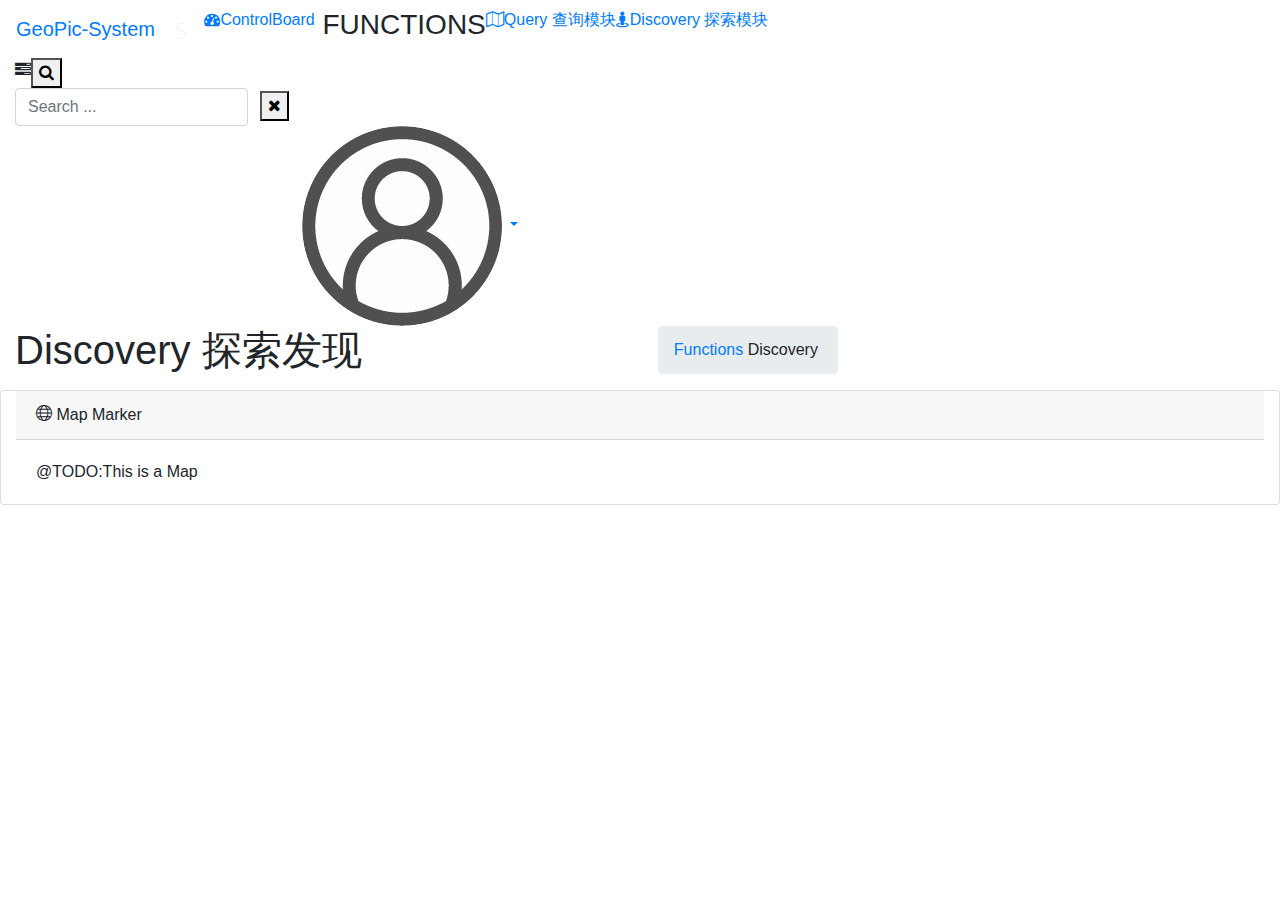
==== SpatialDB-GeoPic-System/web/static/html/discovery.html @ 4743b23c "Merge branch 'master' of github.com:Miodeat/GeopicSystem get missing files of UI" ====
<!doctype html>
<!--[if lt IE 7]>      <html class="no-js lt-ie9 lt-ie8 lt-ie7" lang=""> <![endif]-->
<!--[if IE 7]>         <html class="no-js lt-ie9 lt-ie8" lang=""> <![endif]-->
<!--[if IE 8]>         <html class="no-js lt-ie9" lang=""> <![endif]-->
<!--[if gt IE 8]><!-->
<html class="no-js" lang="en">
<!--<![endif]-->

<head>
<meta charset="utf-8">
<meta http-equiv="X-UA-Compatible" content="IE=edge">
<title>GeoPic-System</title>
<meta name="description" content="GeoPic-System">
<meta name="viewport" content="width=device-width, initial-scale=1">
<link rel="shortcut icon" href="../images/favicon.ico">
<link rel="stylesheet" href="../vendors/bootstrap/dist/css/bootstrap.min.css">
<link rel="stylesheet" href="../vendors/font-awesome/css/font-awesome.min.css">
<link rel="stylesheet" href="../vendors/themify-icons/css/themify-icons.css">
<link rel="stylesheet" href="../vendors/flag-icon-css/css/flag-icon.min.css">
<link rel="stylesheet" href="../vendors/selectFX/css/cs-skin-elastic.css">
<link rel="stylesheet" href="../assets/css/style.css">
</head>

<body>
<!-- Left Panel -->

<aside id="left-panel" class="left-panel">
  <nav class="navbar navbar-expand-sm navbar-default">
    <div class="navbar-header">
      <button class="navbar-toggler" type="button" data-toggle="collapse" data-target="#main-menu" aria-controls="main-menu" aria-expanded="false" aria-label="Toggle navigation"> <i class="fa fa-bars"></i> </button>
      <a class="navbar-brand" href="./">GeoPic-System</a> <a class="navbar-brand hidden" href="./"><img src="../images/logo2.png" alt="Logo"></a> </div>
    <div id="main-menu" class="main-menu collapse navbar-collapse">
      <ul class="nav navbar-nav">
        <li class="active"> <a href="index.html"> <i class="menu-icon fa fa-dashboard"></i>ControlBoard </a> </li>

        <h3 class="menu-title">&nbsp;FUNCTIONS</h3>
        <!-- /.menu-title -->
        <li class="active"><a href="query.html"> <i class="menu-icon fa fa-map-o"></i>Query 查询模块</a> </li>
        <li class="active"> <a href="discovery.html"> <i class="menu-icon fa fa-street-view"></i>Discovery 探索模块</a> </li>
        <!-- /.menu-title --> 
        
        <!-- /.menu-title -->
      </ul>
    </div>
    <!-- /.navbar-collapse --> 
  </nav>
</aside>

<!-- Left Panel --> 

<!-- Right Panel -->

<div id="right-panel" class="right-panel"> 
  <!-- Header-->
  <header id="header" class="header">
    <div class="header-menu">
      <div class="col-sm-7"> <a id="menuToggle" class="menutoggle pull-left"><i class="fa fa fa-tasks"></i></a>
        <div class="header-left">
          <button class="search-trigger"><i class="fa fa-search"></i></button>
          <div class="form-inline">
            <form class="search-form">
              <input class="form-control mr-sm-2" type="text" placeholder="Search ..." aria-label="Search">
              <button class="search-close" type="submit"><i class="fa fa-close"></i></button>
            </form>
          </div>
          <div class="dropdown for-message"> </div>
        </div>
      </div>
      <div class="col-sm-5">
        <div class="user-area dropdown float-right"> <a href="#" class="dropdown-toggle" data-toggle="dropdown" aria-haspopup="true" aria-expanded="false"> <img class="user-avatar rounded-circle" src="../images/admin.jpg" alt="User Avatar"> </a>
          <div class="user-menu dropdown-menu"> <a class="nav-link" href="index.html"><i class="fa fa-user"></i> 我的照片 </a> <a class="nav-link" href="login.html"><i class="fa fa-power-off"></i> 登出</a> </div>
        </div>
        <div class="language-select dropdown" id="language-select">
          <div class="dropdown-menu" aria-labelledby="language">
            <div class="dropdown-item"> <span class="flag-icon flag-icon-fr"></span> </div>
            <div class="dropdown-item"> <i class="flag-icon flag-icon-es"></i> </div>
            <div class="dropdown-item"> <i class="flag-icon flag-icon-us"></i> </div>
            <div class="dropdown-item"> <i class="flag-icon flag-icon-it"></i> </div>
          </div>
        </div>
      </div>
    </div>
  </header>
  <!-- /header --> 
  <!-- Header-->
  
  <div class="breadcrumbs">
    <div class="col-sm-4">
      <div class="page-header float-left">
        <div class="page-title">
          <h1>Discovery 探索发现</h1>
        </div>
      </div>
    </div>
    <div class="col-sm-8">
      <div class="page-header float-right">
        <div class="page-title">
          <ol class="breadcrumb text-right">
            <li><a href="index.html">Functions&nbsp;</a></li>
            <li class="active">Discovery&nbsp;</li>
          </ol>
        </div>
      </div>
    </div>
  </div>
  <div class="content mt-3">
    <div class="animated">
      <div class="card col-xl-12">
        <div class="card-header"> <i class="ti-world"></i>&nbsp;Map Marker <strong class="card-title" v-if="headerText">&nbsp;</strong> </div>
        <div class="card-body">
          <div id="map">@TODO:This is a Map</div>
        </div>
      </div>
      
      <!--照片详细显示模态框-->
      <div class="modal fade" id="mediumModal" tabindex="-1" role="dialog" aria-labelledby="mediumModalLabel" aria-hidden="true">
        <div class="modal-dialog modal-lg" role="document">
          <div class="modal-content">
            <div class="modal-header">
              <h5 class="modal-title" id="mediumModalLabel">照片详情</h5>
              <button type="button" class="close" data-dismiss="modal" aria-label="Close"> <span aria-hidden="true">&times;</span> </button>
            </div>
            
            <!--模态框主体部分-->
            <div class="modal-body">
              <div class="photoDetailModal-content-left"> 
                <!--@TODO：显示照片略缩图-->
                <div class="photoDetailModal-content-originPhoto-box"> <img class="photoDetailModal-content-originPhoto" src="../images/admin.jpg"> </div>
                <div class="photoDetailModal-content-left-photoInfo-box"> <span class="photoInfo-takenTime">拍摄时间：</span> <span class="photoInfo-takenPlace">拍摄地点：</span> </div>
              </div>
              <div class="photoDetailModal-content-right">
                <div class="photoDetailModal-content-right-personIncluded-title">&nbsp;&nbsp;包含的人物(最多显示9张）</div>
                <!--@TODO：显示人脸-->
                <div class="faces">
                  <ul class="faces-list">
                  </ul>
                </div>
                <!--@TODO:修改照片标签-->
                <div class="photoLabel-box"> <span>&nbsp;照片标签：</span>
                  <input type="text" class="inputPhotoLabel" readonly="readonly" value="">
                </div>
              </div>
            </div>
            <div class="modal-footer">
              <button type="button" class="btn btn-secondary" data-dismiss="modal">取消</button>
              <button type="button" class="btn btn-primary">确认</button>
            </div>
          </div>
        </div>
        
        <!-- .animated --> 
      </div>
      <!-- .content --> 
      
    </div>
  </div>
</div>

<!-- /#right-panel --> 

<!-- Right Panel --> 

<script src="../vendors/jquery/dist/jquery.min.js"></script>
<script src="../vendors/popper.js/dist/umd/popper.min.js"></script>
<script src="../vendors/bootstrap/dist/js/bootstrap.min.js"></script>
<script src="../assets/js/main.js"></script>
</body>
</html>
---- SpatialDB-GeoPic-System/web/static/vendors/themify-icons/css/themify-icons.css ----
@font-face {
	font-family: 'themify';
	src:url('../fonts/themify.eot');
	src:url('../fonts/themify.eot?#iefix') format('embedded-opentype'),
		url('../fonts/themify.woff') format('woff'),
		url('../fonts/themify.ttf') format('truetype'),
		url('../fonts/themify.svg') format('svg');
	font-weight: normal;
	font-style: normal;
}

[class^="ti-"], [class*=" ti-"] {
	font-family: 'themify';
	speak: none;
	font-style: normal;
	font-weight: normal;
	font-variant: normal;
	text-transform: none;
	line-height: 1;

	/* Better Font Rendering =========== */
	-webkit-font-smoothing: antialiased;
	-moz-osx-font-smoothing: grayscale;
}

.ti-wand:before {
	content: "\e600";
}
.ti-volume:before {
	content: "\e601";
}
.ti-user:before {
	content: "\e602";
}
.ti-unlock:before {
	content: "\e603";
}
.ti-unlink:before {
	content: "\e604";
}
.ti-trash:before {
	content: "\e605";
}
.ti-thought:before {
	content: "\e606";
}
.ti-target:before {
	content: "\e607";
}
.ti-tag:before {
	content: "\e608";
}
.ti-tablet:before {
	content: "\e609";
}
.ti-star:before {
	content: "\e60a";
}
.ti-spray:before {
	content: "\e60b";
}
.ti-signal:before {
	content: "\e60c";
}
.ti-shopping-cart:before {
	content: "\e60d";
}
.ti-shopping-cart-full:before {
	content: "\e60e";
}
.ti-settings:before {
	content: "\e60f";
}
.ti-search:before {
	content: "\e610";
}
.ti-zoom-in:before {
	content: "\e611";
}
.ti-zoom-out:before {
	content: "\e612";
}
.ti-cut:before {
	content: "\e613";
}
.ti-ruler:before {
	content: "\e614";
}
.ti-ruler-pencil:before {
	content: "\e615";
}
.ti-ruler-alt:before {
	content: "\e616";
}
.ti-bookmark:before {
	content: "\e617";
}
.ti-bookmark-alt:before {
	content: "\e618";
}
.ti-reload:before {
	content: "\e619";
}
.ti-plus:before {
	content: "\e61a";
}
.ti-pin:before {
	content: "\e61b";
}
.ti-pencil:before {
	content: "\e61c";
}
.ti-pencil-alt:before {
	content: "\e61d";
}
.ti-paint-roller:before {
	content: "\e61e";
}
.ti-paint-bucket:before {
	content: "\e61f";
}
.ti-na:before {
	content: "\e620";
}
.ti-mobile:before {
	content: "\e621";
}
.ti-minus:before {
	content: "\e622";
}
.ti-medall:before {
	content: "\e623";
}
.ti-medall-alt:before {
	content: "\e624";
}
.ti-marker:before {
	content: "\e625";
}
.ti-marker-alt:before {
	content: "\e626";
}
.ti-arrow-up:before {
	content: "\e627";
}
.ti-arrow-right:before {
	content: "\e628";
}
.ti-arrow-left:before {
	content: "\e629";
}
.ti-arrow-down:before {
	content: "\e62a";
}
.ti-lock:before {
	content: "\e62b";
}
.ti-location-arrow:before {
	content: "\e62c";
}
.ti-link:before {
	content: "\e62d";
}
.ti-layout:before {
	content: "\e62e";
}
.ti-layers:before {
	content: "\e62f";
}
.ti-layers-alt:before {
	content: "\e630";
}
.ti-key:before {
	content: "\e631";
}
.ti-import:before {
	content: "\e632";
}
.ti-image:before {
	content: "\e633";
}
.ti-heart:before {
	content: "\e634";
}
.ti-heart-broken:before {
	content: "\e635";
}
.ti-hand-stop:before {
	content: "\e636";
}
.ti-hand-open:before {
	content: "\e637";
}
.ti-hand-drag:before {
	content: "\e638";
}
.ti-folder:before {
	content: "\e639";
}
.ti-flag:before {
	content: "\e63a";
}
.ti-flag-alt:before {
	content: "\e63b";
}
.ti-flag-alt-2:before {
	content: "\e63c";
}
.ti-eye:before {
	content: "\e63d";
}
.ti-export:before {
	content: "\e63e";
}
.ti-exchange-vertical:before {
	content: "\e63f";
}
.ti-desktop:before {
	content: "\e640";
}
.ti-cup:before {
	content: "\e641";
}
.ti-crown:before {
	content: "\e642";
}
.ti-comments:before {
	content: "\e643";
}
.ti-comment:before {
	content: "\e644";
}
.ti-comment-alt:before {
	content: "\e645";
}
.ti-close:before {
	content: "\e646";
}
.ti-clip:before {
	content: "\e647";
}
.ti-angle-up:before {
	content: "\e648";
}
.ti-angle-right:before {
	content: "\e649";
}
.ti-angle-left:before {
	content: "\e64a";
}
.ti-angle-down:before {
	content: "\e64b";
}
.ti-check:before {
	content: "\e64c";
}
.ti-check-box:before {
	content: "\e64d";
}
.ti-camera:before {
	content: "\e64e";
}
.ti-announcement:before {
	content: "\e64f";
}
.ti-brush:before {
	content: "\e650";
}
.ti-briefcase:before {
	content: "\e651";
}
.ti-bolt:before {
	content: "\e652";
}
.ti-bolt-alt:before {
	content: "\e653";
}
.ti-blackboard:before {
	content: "\e654";
}
.ti-bag:before {
	content: "\e655";
}
.ti-move:before {
	content: "\e656";
}
.ti-arrows-vertical:before {
	content: "\e657";
}
.ti-arrows-horizontal:before {
	content: "\e658";
}
.ti-fullscreen:before {
	content: "\e659";
}
.ti-arrow-top-right:before {
	content: "\e65a";
}
.ti-arrow-top-left:before {
	content: "\e65b";
}
.ti-arrow-circle-up:before {
	content: "\e65c";
}
.ti-arrow-circle-right:before {
	content: "\e65d";
}
.ti-arrow-circle-left:before {
	content: "\e65e";
}
.ti-arrow-circle-down:before {
	content: "\e65f";
}
.ti-angle-double-up:before {
	content: "\e660";
}
.ti-angle-double-right:before {
	content: "\e661";
}
.ti-angle-double-left:before {
	content: "\e662";
}
.ti-angle-double-down:before {
	content: "\e663";
}
.ti-zip:before {
	content: "\e664";
}
.ti-world:before {
	content: "\e665";
}
.ti-wheelchair:before {
	content: "\e666";
}
.ti-view-list:before {
	content: "\e667";
}
.ti-view-list-alt:before {
	content: "\e668";
}
.ti-view-grid:before {
	content: "\e669";
}
.ti-uppercase:before {
	content: "\e66a";
}
.ti-upload:before {
	content: "\e66b";
}
.ti-underline:before {
	content: "\e66c";
}
.ti-truck:before {
	content: "\e66d";
}
.ti-timer:before {
	content: "\e66e";
}
.ti-ticket:before {
	content: "\e66f";
}
.ti-thumb-up:before {
	content: "\e670";
}
.ti-thumb-down:before {
	content: "\e671";
}
.ti-text:before {
	content: "\e672";
}
.ti-stats-up:before {
	content: "\e673";
}
.ti-stats-down:before {
	content: "\e674";
}
.ti-split-v:before {
	content: "\e675";
}
.ti-split-h:before {
	content: "\e676";
}
.ti-smallcap:before {
	content: "\e677";
}
.ti-shine:before {
	content: "\e678";
}
.ti-shift-right:before {
	content: "\e679";
}
.ti-shift-left:before {
	content: "\e67a";
}
.ti-shield:before {
	content: "\e67b";
}
.ti-notepad:before {
	content: "\e67c";
}
.ti-server:before {
	content: "\e67d";
}
.ti-quote-right:before {
	content: "\e67e";
}
.ti-quote-left:before {
	content: "\e67f";
}
.ti-pulse:before {
	content: "\e680";
}
.ti-printer:before {
	content: "\e681";
}
.ti-power-off:before {
	content: "\e682";
}
.ti-plug:before {
	content: "\e683";
}
.ti-pie-chart:before {
	content: "\e684";
}
.ti-paragraph:before {
	content: "\e685";
}
.ti-panel:before {
	content: "\e686";
}
.ti-package:before {
	content: "\e687";
}
.ti-music:before {
	content: "\e688";
}
.ti-music-alt:before {
	content: "\e689";
}
.ti-mouse:before {
	content: "\e68a";
}
.ti-mouse-alt:before {
	content: "\e68b";
}
.ti-money:before {
	content: "\e68c";
}
.ti-microphone:before {
	content: "\e68d";
}
.ti-menu:before {
	content: "\e68e";
}
.ti-menu-alt:before {
	content: "\e68f";
}
.ti-map:before {
	content: "\e690";
}
.ti-map-alt:before {
	content: "\e691";
}
.ti-loop:before {
	content: "\e692";
}
.ti-location-pin:before {
	content: "\e693";
}
.ti-list:before {
	content: "\e694";
}
.ti-light-bulb:before {
	content: "\e695";
}
.ti-Italic:before {
	content: "\e696";
}
.ti-info:before {
	content: "\e697";
}
.ti-infinite:before {
	content: "\e698";
}
.ti-id-badge:before {
	content: "\e699";
}
.ti-hummer:before {
	content: "\e69a";
}
.ti-home:before {
	content: "\e69b";
}
.ti-help:before {
	content: "\e69c";
}
.ti-headphone:before {
	content: "\e69d";
}
.ti-harddrives:before {
	content: "\e69e";
}
.ti-harddrive:before {
	content: "\e69f";
}
.ti-gift:before {
	content: "\e6a0";
}
.ti-game:before {
	content: "\e6a1";
}
.ti-filter:before {
	content: "\e6a2";
}
.ti-files:before {
	content: "\e6a3";
}
.ti-file:before {
	content: "\e6a4";
}
.ti-eraser:before {
	content: "\e6a5";
}
.ti-envelope:before {
	content: "\e6a6";
}
.ti-download:before {
	content: "\e6a7";
}
.ti-direction:before {
	content: "\e6a8";
}
.ti-direction-alt:before {
	content: "\e6a9";
}
.ti-dashboard:before {
	content: "\e6aa";
}
.ti-control-stop:before {
	content: "\e6ab";
}
.ti-control-shuffle:before {
	content: "\e6ac";
}
.ti-control-play:before {
	content: "\e6ad";
}
.ti-control-pause:before {
	content: "\e6ae";
}
.ti-control-forward:before {
	content: "\e6af";
}
.ti-control-backward:before {
	content: "\e6b0";
}
.ti-cloud:before {
	content: "\e6b1";
}
.ti-cloud-up:before {
	content: "\e6b2";
}
.ti-cloud-down:before {
	content: "\e6b3";
}
.ti-clipboard:before {
	content: "\e6b4";
}
.ti-car:before {
	content: "\e6b5";
}
.ti-calendar:before {
	content: "\e6b6";
}
.ti-book:before {
	content: "\e6b7";
}
.ti-bell:before {
	content: "\e6b8";
}
.ti-basketball:before {
	content: "\e6b9";
}
.ti-bar-chart:before {
	content: "\e6ba";
}
.ti-bar-chart-alt:before {
	content: "\e6bb";
}
.ti-back-right:before {
	content: "\e6bc";
}
.ti-back-left:before {
	content: "\e6bd";
}
.ti-arrows-corner:before {
	content: "\e6be";
}
.ti-archive:before {
	content: "\e6bf";
}
.ti-anchor:before {
	content: "\e6c0";
}
.ti-align-right:before {
	content: "\e6c1";
}
.ti-align-left:before {
	content: "\e6c2";
}
.ti-align-justify:before {
	content: "\e6c3";
}
.ti-align-center:before {
	content: "\e6c4";
}
.ti-alert:before {
	content: "\e6c5";
}
.ti-alarm-clock:before {
	content: "\e6c6";
}
.ti-agenda:before {
	content: "\e6c7";
}
.ti-write:before {
	content: "\e6c8";
}
.ti-window:before {
	content: "\e6c9";
}
.ti-widgetized:before {
	content: "\e6ca";
}
.ti-widget:before {
	content: "\e6cb";
}
.ti-widget-alt:before {
	content: "\e6cc";
}
.ti-wallet:before {
	content: "\e6cd";
}
.ti-video-clapper:before {
	content: "\e6ce";
}
.ti-video-camera:before {
	content: "\e6cf";
}
.ti-vector:before {
	content: "\e6d0";
}
.ti-themify-logo:before {
	content: "\e6d1";
}
.ti-themify-favicon:before {
	content: "\e6d2";
}
.ti-themify-favicon-alt:before {
	content: "\e6d3";
}
.ti-support:before {
	content: "\e6d4";
}
.ti-stamp:before {
	content: "\e6d5";
}
.ti-split-v-alt:before {
	content: "\e6d6";
}
.ti-slice:before {
	content: "\e6d7";
}
.ti-shortcode:before {
	content: "\e6d8";
}
.ti-shift-right-alt:before {
	content: "\e6d9";
}
.ti-shift-left-alt:before {
	content: "\e6da";
}
.ti-ruler-alt-2:before {
	content: "\e6db";
}
.ti-receipt:before {
	content: "\e6dc";
}
.ti-pin2:before {
	content: "\e6dd";
}
.ti-pin-alt:before {
	content: "\e6de";
}
.ti-pencil-alt2:before {
	content: "\e6df";
}
.ti-palette:before {
	content: "\e6e0";
}
.ti-more:before {
	content: "\e6e1";
}
.ti-more-alt:before {
	content: "\e6e2";
}
.ti-microphone-alt:before {
	content: "\e6e3";
}
.ti-magnet:before {
	content: "\e6e4";
}
.ti-line-double:before {
	content: "\e6e5";
}
.ti-line-dotted:before {
	content: "\e6e6";
}
.ti-line-dashed:before {
	content: "\e6e7";
}
.ti-layout-width-full:before {
	content: "\e6e8";
}
.ti-layout-width-default:before {
	content: "\e6e9";
}
.ti-layout-width-default-alt:before {
	content: "\e6ea";
}
.ti-layout-tab:before {
	content: "\e6eb";
}
.ti-layout-tab-window:before {
	content: "\e6ec";
}
.ti-layout-tab-v:before {
	content: "\e6ed";
}
.ti-layout-tab-min:before {
	content: "\e6ee";
}
.ti-layout-slider:before {
	content: "\e6ef";
}
.ti-layout-slider-alt:before {
	content: "\e6f0";
}
.ti-layout-sidebar-right:before {
	content: "\e6f1";
}
.ti-layout-sidebar-none:before {
	content: "\e6f2";
}
.ti-layout-sidebar-left:before {
	content: "\e6f3";
}
.ti-layout-placeholder:before {
	content: "\e6f4";
}
.ti-layout-menu:before {
	content: "\e6f5";
}
.ti-layout-menu-v:before {
	content: "\e6f6";
}
.ti-layout-menu-separated:before {
	content: "\e6f7";
}
.ti-layout-menu-full:before {
	content: "\e6f8";
}
.ti-layout-media-right-alt:before {
	content: "\e6f9";
}
.ti-layout-media-right:before {
	content: "\e6fa";
}
.ti-layout-media-overlay:before {
	content: "\e6fb";
}
.ti-layout-media-overlay-alt:before {
	content: "\e6fc";
}
.ti-layout-media-overlay-alt-2:before {
	content: "\e6fd";
}
.ti-layout-media-left-alt:before {
	content: "\e6fe";
}
.ti-layout-media-left:before {
	content: "\e6ff";
}
.ti-layout-media-center-alt:before {
	content: "\e700";
}
.ti-layout-media-center:before {
	content: "\e701";
}
.ti-layout-list-thumb:before {
	content: "\e702";
}
.ti-layout-list-thumb-alt:before {
	content: "\e703";
}
.ti-layout-list-post:before {
	content: "\e704";
}
.ti-layout-list-large-image:before {
	content: "\e705";
}
.ti-layout-line-solid:before {
	content: "\e706";
}
.ti-layout-grid4:before {
	content: "\e707";
}
.ti-layout-grid3:before {
	content: "\e708";
}
.ti-layout-grid2:before {
	content: "\e709";
}
.ti-layout-grid2-thumb:before {
	content: "\e70a";
}
.ti-layout-cta-right:before {
	content: "\e70b";
}
.ti-layout-cta-left:before {
	content: "\e70c";
}
.ti-layout-cta-center:before {
	content: "\e70d";
}
.ti-layout-cta-btn-right:before {
	content: "\e70e";
}
.ti-layout-cta-btn-left:before {
	content: "\e70f";
}
.ti-layout-column4:before {
	content: "\e710";
}
.ti-layout-column3:before {
	content: "\e711";
}
.ti-layout-column2:before {
	content: "\e712";
}
.ti-layout-accordion-separated:before {
	content: "\e713";
}
.ti-layout-accordion-merged:before {
	content: "\e714";
}
.ti-layout-accordion-list:before {
	content: "\e715";
}
.ti-ink-pen:before {
	content: "\e716";
}
.ti-info-alt:before {
	content: "\e717";
}
.ti-help-alt:before {
	content: "\e718";
}
.ti-headphone-alt:before {
	content: "\e719";
}
.ti-hand-point-up:before {
	content: "\e71a";
}
.ti-hand-point-right:before {
	content: "\e71b";
}
.ti-hand-point-left:before {
	content: "\e71c";
}
.ti-hand-point-down:before {
	content: "\e71d";
}
.ti-gallery:before {
	content: "\e71e";
}
.ti-face-smile:before {
	content: "\e71f";
}
.ti-face-sad:before {
	content: "\e720";
}
.ti-credit-card:before {
	content: "\e721";
}
.ti-control-skip-forward:before {
	content: "\e722";
}
.ti-control-skip-backward:before {
	content: "\e723";
}
.ti-control-record:before {
	content: "\e724";
}
.ti-control-eject:before {
	content: "\e725";
}
.ti-comments-smiley:before {
	content: "\e726";
}
.ti-brush-alt:before {
	content: "\e727";
}
.ti-youtube:before {
	content: "\e728";
}
.ti-vimeo:before {
	content: "\e729";
}
.ti-twitter:before {
	content: "\e72a";
}
.ti-time:before {
	content: "\e72b";
}
.ti-tumblr:before {
	content: "\e72c";
}
.ti-skype:before {
	content: "\e72d";
}
.ti-share:before {
	content: "\e72e";
}
.ti-share-alt:before {
	content: "\e72f";
}
.ti-rocket:before {
	content: "\e730";
}
.ti-pinterest:before {
	content: "\e731";
}
.ti-new-window:before {
	content: "\e732";
}
.ti-microsoft:before {
	content: "\e733";
}
.ti-list-ol:before {
	content: "\e734";
}
.ti-linkedin:before {
	content: "\e735";
}
.ti-layout-sidebar-2:before {
	content: "\e736";
}
.ti-layout-grid4-alt:before {
	content: "\e737";
}
.ti-layout-grid3-alt:before {
	content: "\e738";
}
.ti-layout-grid2-alt:before {
	content: "\e739";
}
.ti-layout-column4-alt:before {
	content: "\e73a";
}
.ti-layout-column3-alt:before {
	content: "\e73b";
}
.ti-layout-column2-alt:before {
	content: "\e73c";
}
.ti-instagram:before {
	content: "\e73d";
}
.ti-google:before {
	content: "\e73e";
}
.ti-github:before {
	content: "\e73f";
}
.ti-flickr:before {
	content: "\e740";
}
.ti-facebook:before {
	content: "\e741";
}
.ti-dropbox:before {
	content: "\e742";
}
.ti-dribbble:before {
	content: "\e743";
}
.ti-apple:before {
	content: "\e744";
}
.ti-android:before {
	content: "\e745";
}
.ti-save:before {
	content: "\e746";
}
.ti-save-alt:before {
	content: "\e747";
}
.ti-yahoo:before {
	content: "\e748";
}
.ti-wordpress:before {
	content: "\e749";
}
.ti-vimeo-alt:before {
	content: "\e74a";
}
.ti-twitter-alt:before {
	content: "\e74b";
}
.ti-tumblr-alt:before {
	content: "\e74c";
}
.ti-trello:before {
	content: "\e74d";
}
.ti-stack-overflow:before {
	content: "\e74e";
}
.ti-soundcloud:before {
	content: "\e74f";
}
.ti-sharethis:before {
	content: "\e750";
}
.ti-sharethis-alt:before {
	content: "\e751";
}
.ti-reddit:before {
	content: "\e752";
}
.ti-pinterest-alt:before {
	content: "\e753";
}
.ti-microsoft-alt:before {
	content: "\e754";
}
.ti-linux:before {
	content: "\e755";
}
.ti-jsfiddle:before {
	content: "\e756";
}
.ti-joomla:before {
	content: "\e757";
}
.ti-html5:before {
	content: "\e758";
}
.ti-flickr-alt:before {
	content: "\e759";
}
.ti-email:before {
	content: "\e75a";
}
.ti-drupal:before {
	content: "\e75b";
}
.ti-dropbox-alt:before {
	content: "\e75c";
}
.ti-css3:before {
	content: "\e75d";
}
.ti-rss:before {
	content: "\e75e";
}
.ti-rss-alt:before {
	content: "\e75f";
}
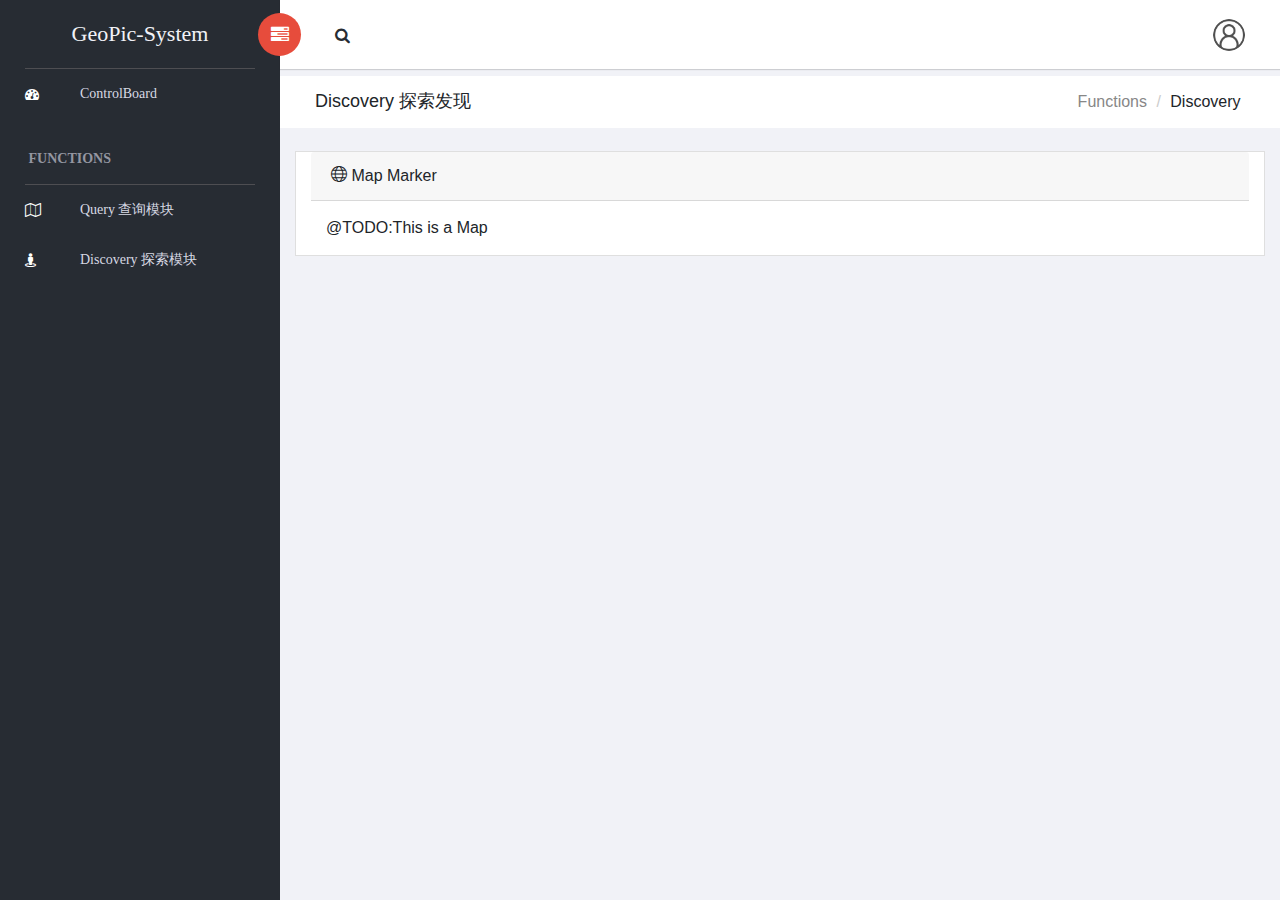
==== commit 695d80de: "merge" ====
--- a/SpatialDB-GeoPic-System/web/static/html/discovery.html
+++ b/SpatialDB-GeoPic-System/web/static/html/discovery.html
@@ -158,10 +158,10 @@
 
 <!-- /#right-panel --> 
 
-<!-- Right Panel --> 
+<!-- Right Panel -->
 
 <script src="../vendors/jquery/dist/jquery.min.js"></script>
-<script src="../vendors/popper.js/dist/umd/popper.min.js"></script>
+<script src="../assets/js/main.js"></script>
 <script src="../vendors/bootstrap/dist/js/bootstrap.min.js"></script>
 <script src="../assets/js/main.js"></script>
 </body>
--- a/SpatialDB-GeoPic-System/web/static/vendors/selectFX/css/cs-skin-elastic.css
+++ b/SpatialDB-GeoPic-System/web/static/vendors/selectFX/css/cs-skin-elastic.css
@@ -0,0 +1,180 @@
+@font-face {
+	font-family: 'icomoon';
+	src:url('../fonts/icomoon/icomoon.eot?-rdnm34');
+	src:url('../fonts/icomoon/icomoon.eot?#iefix-rdnm34') format('embedded-opentype'),
+		url('../fonts/icomoon/icomoon.woff?-rdnm34') format('woff'),
+		url('../fonts/icomoon/icomoon.ttf?-rdnm34') format('truetype'),
+		url('../fonts/icomoon/icomoon.svg?-rdnm34#icomoon') format('svg');
+	font-weight: normal;
+	font-style: normal;
+}
+
+div.cs-skin-elastic {
+	background: transparent;
+	font-size: 1.5em;
+	font-weight: 700;
+	color: #5b8583;
+}
+
+@media screen and (max-width: 30em) {
+	div.cs-skin-elastic { font-size: 1em; }
+}
+
+.cs-skin-elastic > span {
+	background-color: #fff;
+	z-index: 100;
+}
+
+.cs-skin-elastic > span::after {
+	font-family: 'icomoon';
+	content: '\e005';
+	-webkit-backface-visibility: hidden;
+	backface-visibility: hidden;
+}
+
+.cs-skin-elastic .cs-options {
+	overflow: visible;
+	background: transparent;
+	opacity: 1;
+	visibility: visible;
+	padding-bottom: 1.25em;
+	pointer-events: none;
+}
+
+.cs-skin-elastic.cs-active .cs-options {
+	pointer-events: auto;
+}
+
+.cs-skin-elastic .cs-options > ul::before {
+	content: '';
+	position: absolute;
+	width: 100%;
+	height: 100%;
+	left: 0;
+	top: 0;
+	-webkit-transform: scale3d(1,0,1);
+	transform: scale3d(1,0,1);
+	background: #fff;
+	-webkit-transform-origin: 50% 0%;
+	transform-origin: 50% 0%;
+	-webkit-transition: -webkit-transform 0.3s;
+	transition: transform 0.3s;
+}
+
+.cs-skin-elastic.cs-active .cs-options > ul::before {
+	-webkit-transform: scale3d(1,1,1);
+	transform: scale3d(1,1,1);
+	-webkit-transition: none;
+	transition: none;
+	-webkit-animation: expand 0.6s ease-out;
+  	animation: expand 0.6s ease-out;
+}
+
+.cs-skin-elastic .cs-options ul li {
+	opacity: 0;
+	-webkit-transform: translate3d(0,-25px,0);
+	transform: translate3d(0,-25px,0);
+	-webkit-transition: opacity 0.15s, -webkit-transform 0.15s;
+	transition: opacity 0.15s, transform 0.15s;
+}
+
+.cs-skin-elastic.cs-active .cs-options ul li {
+	-webkit-transform: translate3d(0,0,0);
+	transform: translate3d(0,0,0);
+	opacity: 1;
+	-webkit-transition: none;
+	transition: none;
+	-webkit-animation: bounce 0.6s ease-out;
+  	animation: bounce 0.6s ease-out;
+}
+
+/* Optional delays (problematic in IE 11/Win) */
+/*
+.cs-skin-elastic.cs-active .cs-options ul li:first-child {
+	-webkit-animation-delay: 0.1s;
+	animation-delay: 0.1s;
+}
+
+.cs-skin-elastic.cs-active .cs-options ul li:nth-child(2) {
+	-webkit-animation-delay: 0.15s;
+	animation-delay: 0.15s;
+}
+
+.cs-skin-elastic.cs-active .cs-options ul li:nth-child(3) {
+	-webkit-animation-delay: 0.2s;
+	animation-delay: 0.2s;
+}
+
+.cs-skin-elastic.cs-active .cs-options ul li:nth-child(4) {
+	-webkit-animation-delay: 0.25s;
+	animation-delay: 0.25s;
+} 
+
+/* with more items, more delays declarations are needed */
+
+
+.cs-skin-elastic .cs-options span {
+	background-repeat: no-repeat;
+	background-position: 1.5em 50%;
+	background-size: 2em auto;
+	padding: 0.8em 1em 0.8em 4em;
+}
+
+.cs-skin-elastic .cs-options span:hover,
+.cs-skin-elastic .cs-options li.cs-focus span,
+.cs-skin-elastic .cs-options .cs-selected span {
+	color: #1e4c4a;
+}
+
+.cs-skin-elastic .cs-options .cs-selected span::after {
+	content: '';
+}
+
+.cs-skin-elastic .cs-options li.flag-france span {
+	background-image: url(../img/france.svg);
+}
+
+.cs-skin-elastic .cs-options li.flag-brazil span {
+	background-image: url(../img/brazil.svg);
+}
+
+.cs-skin-elastic .cs-options li.flag-safrica span {
+	background-image: url(../img/south-africa.svg);
+}
+
+.cs-skin-elastic .cs-options li.flag-argentina span {
+	background-image: url(../img/argentina.svg);
+}
+
+@-webkit-keyframes expand { 
+	0% { -webkit-transform: scale3d(1,0,1); }
+	25% { -webkit-transform: scale3d(1,1.2,1); }
+	50% { -webkit-transform: scale3d(1,0.85,1); }
+	75% { -webkit-transform: scale3d(1,1.05,1) }
+	100% { -webkit-transform: scale3d(1,1,1); }
+}
+
+@keyframes expand { 
+	0% { -webkit-transform: scale3d(1,0,1); transform: scale3d(1,0,1); }
+	25% { -webkit-transform: scale3d(1,1.2,1); transform: scale3d(1,1.2,1); }
+	50% { -webkit-transform: scale3d(1,0.85,1); transform: scale3d(1,0.85,1); }
+	75% { -webkit-transform: scale3d(1,1.05,1); transform: scale3d(1,1.05,1); }
+	100% { -webkit-transform: scale3d(1,1,1); transform: scale3d(1,1,1); }
+}
+
+
+@-webkit-keyframes bounce { 
+	0% { -webkit-transform: translate3d(0,-25px,0); opacity:0; }
+	25% { -webkit-transform: translate3d(0,10px,0); }
+	50% { -webkit-transform: translate3d(0,-6px,0); }
+	75% { -webkit-transform: translate3d(0,2px,0); }
+	100% { -webkit-transform: translate3d(0,0,0); opacity: 1; }
+}
+
+@keyframes bounce { 
+	0% { -webkit-transform: translate3d(0,-25px,0); transform: translate3d(0,-25px,0); opacity:0; }
+	25% { -webkit-transform: translate3d(0,10px,0); transform: translate3d(0,10px,0); }
+	50% { -webkit-transform: translate3d(0,-6px,0); transform: translate3d(0,-6px,0); }
+	75% { -webkit-transform: translate3d(0,2px,0); transform: translate3d(0,2px,0); }
+	100% { -webkit-transform: translate3d(0,0,0); transform: translate3d(0,0,0); opacity: 1; }
+}
--- a/SpatialDB-GeoPic-System/web/static/assets/css/style.css
+++ b/SpatialDB-GeoPic-System/web/static/assets/css/style.css
@@ -0,0 +1,2586 @@
+
+/* Bootstrap */
+@charset "UTF-8";
+
+/*!
+ * animate.css -http://daneden.me/animate
+ * Version - 3.7.0
+ * Licensed under the MIT license - http://opensource.org/licenses/MIT
+ *
+ * Copyright (c) 2018 Daniel Eden
+ */
+
+@-webkit-keyframes bounce{0%,20%,53%,80%,to{-webkit-animation-timing-function:cubic-bezier(.215,.61,.355,1);-webkit-transform:translateZ(0);animation-timing-function:cubic-bezier(.215,.61,.355,1);transform:translateZ(0)}40%,43%{-webkit-animation-timing-function:cubic-bezier(.755,.05,.855,.06);-webkit-transform:translate3d(0,-30px,0);animation-timing-function:cubic-bezier(.755,.05,.855,.06);transform:translate3d(0,-30px,0)}70%{-webkit-animation-timing-function:cubic-bezier(.755,.05,.855,.06);-webkit-transform:translate3d(0,-15px,0);animation-timing-function:cubic-bezier(.755,.05,.855,.06);transform:translate3d(0,-15px,0)}90%{-webkit-transform:translate3d(0,-4px,0);transform:translate3d(0,-4px,0)}}@keyframes bounce{0%,20%,53%,80%,to{-webkit-animation-timing-function:cubic-bezier(.215,.61,.355,1);-webkit-transform:translateZ(0);animation-timing-function:cubic-bezier(.215,.61,.355,1);transform:translateZ(0)}40%,43%{-webkit-animation-timing-function:cubic-bezier(.755,.05,.855,.06);-webkit-transform:translate3d(0,-30px,0);animation-timing-function:cubic-bezier(.755,.05,.855,.06);transform:translate3d(0,-30px,0)}70%{-webkit-animation-timing-function:cubic-bezier(.755,.05,.855,.06);-webkit-transform:translate3d(0,-15px,0);animation-timing-function:cubic-bezier(.755,.05,.855,.06);transform:translate3d(0,-15px,0)}90%{-webkit-transform:translate3d(0,-4px,0);transform:translate3d(0,-4px,0)}}.bounce{-webkit-animation-name:bounce;-webkit-transform-origin:center bottom;animation-name:bounce;-ms-transform-origin:center bottom;transform-origin:center bottom}@-webkit-keyframes flash{0%,50%,to{opacity:1;-ms-filter:"progid:DXImageTransform.Microsoft.Alpha(Opacity=100)"}25%,75%{opacity:0;-ms-filter:"progid:DXImageTransform.Microsoft.Alpha(Opacity=0)"}}@keyframes flash{0%,50%,to{opacity:1;-ms-filter:"progid:DXImageTransform.Microsoft.Alpha(Opacity=100)"}25%,75%{opacity:0;-ms-filter:"progid:DXImageTransform.Microsoft.Alpha(Opacity=0)"}}.flash{-webkit-animation-name:flash;animation-name:flash}@-webkit-keyframes pulse{0%{-webkit-transform:scaleX(1);transform:scaleX(1)}50%{-webkit-transform:scale3d(1.05,1.05,1.05);transform:scale3d(1.05,1.05,1.05)}to{-webkit-transform:scaleX(1);transform:scaleX(1)}}@keyframes pulse{0%{-webkit-transform:scaleX(1);transform:scaleX(1)}50%{-webkit-transform:scale3d(1.05,1.05,1.05);transform:scale3d(1.05,1.05,1.05)}to{-webkit-transform:scaleX(1);transform:scaleX(1)}}.pulse{-webkit-animation-name:pulse;animation-name:pulse}@-webkit-keyframes rubberBand{0%{-webkit-transform:scaleX(1);transform:scaleX(1)}30%{-webkit-transform:scale3d(1.25,.75,1);transform:scale3d(1.25,.75,1)}40%{-webkit-transform:scale3d(.75,1.25,1);transform:scale3d(.75,1.25,1)}50%{-webkit-transform:scale3d(1.15,.85,1);transform:scale3d(1.15,.85,1)}65%{-webkit-transform:scale3d(.95,1.05,1);transform:scale3d(.95,1.05,1)}75%{-webkit-transform:scale3d(1.05,.95,1);transform:scale3d(1.05,.95,1)}to{-webkit-transform:scaleX(1);transform:scaleX(1)}}@keyframes rubberBand{0%{-webkit-transform:scaleX(1);transform:scaleX(1)}30%{-webkit-transform:scale3d(1.25,.75,1);transform:scale3d(1.25,.75,1)}40%{-webkit-transform:scale3d(.75,1.25,1);transform:scale3d(.75,1.25,1)}50%{-webkit-transform:scale3d(1.15,.85,1);transform:scale3d(1.15,.85,1)}65%{-webkit-transform:scale3d(.95,1.05,1);transform:scale3d(.95,1.05,1)}75%{-webkit-transform:scale3d(1.05,.95,1);transform:scale3d(1.05,.95,1)}to{-webkit-transform:scaleX(1);transform:scaleX(1)}}.rubberBand{-webkit-animation-name:rubberBand;animation-name:rubberBand}@-webkit-keyframes shake{0%,to{-webkit-transform:translateZ(0);transform:translateZ(0)}10%,30%,50%,70%,90%{-webkit-transform:translate3d(-10px,0,0);transform:translate3d(-10px,0,0)}20%,40%,60%,80%{-webkit-transform:translate3d(10px,0,0);transform:translate3d(10px,0,0)}}@keyframes shake{0%,to{-webkit-transform:translateZ(0);transform:translateZ(0)}10%,30%,50%,70%,90%{-webkit-transform:translate3d(-10px,0,0);transform:translate3d(-10px,0,0)}20%,40%,60%,80%{-webkit-transform:translate3d(10px,0,0);transform:translate3d(10px,0,0)}}.shake{-webkit-animation-name:shake;animation-name:shake}@-webkit-keyframes headShake{0%{-webkit-transform:translateX(0);transform:translateX(0)}6.5%{-webkit-transform:translateX(-6px) rotateY(-9deg);transform:translateX(-6px) rotateY(-9deg)}18.5%{-webkit-transform:translateX(5px) rotateY(7deg);transform:translateX(5px) rotateY(7deg)}31.5%{-webkit-transform:translateX(-3px) rotateY(-5deg);transform:translateX(-3px) rotateY(-5deg)}43.5%{-webkit-transform:translateX(2px) rotateY(3deg);transform:translateX(2px) rotateY(3deg)}50%{-webkit-transform:translateX(0);transform:translateX(0)}}@keyframes headShake{0%{-webkit-transform:translateX(0);transform:translateX(0)}6.5%{-webkit-transform:translateX(-6px) rotateY(-9deg);transform:translateX(-6px) rotateY(-9deg)}18.5%{-webkit-transform:translateX(5px) rotateY(7deg);transform:translateX(5px) rotateY(7deg)}31.5%{-webkit-transform:translateX(-3px) rotateY(-5deg);transform:translateX(-3px) rotateY(-5deg)}43.5%{-webkit-transform:translateX(2px) rotateY(3deg);transform:translateX(2px) rotateY(3deg)}50%{-webkit-transform:translateX(0);transform:translateX(0)}}.headShake{-webkit-animation-name:headShake;-webkit-animation-timing-function:ease-in-out;animation-name:headShake;animation-timing-function:ease-in-out}@-webkit-keyframes swing{20%{-webkit-transform:rotate(15deg);transform:rotate(15deg)}40%{-webkit-transform:rotate(-10deg);transform:rotate(-10deg)}60%{-webkit-transform:rotate(5deg);transform:rotate(5deg)}80%{-webkit-transform:rotate(-5deg);transform:rotate(-5deg)}to{-webkit-transform:rotate(0deg);transform:rotate(0deg)}}@keyframes swing{20%{-webkit-transform:rotate(15deg);transform:rotate(15deg)}40%{-webkit-transform:rotate(-10deg);transform:rotate(-10deg)}60%{-webkit-transform:rotate(5deg);transform:rotate(5deg)}80%{-webkit-transform:rotate(-5deg);transform:rotate(-5deg)}to{-webkit-transform:rotate(0deg);transform:rotate(0deg)}}.swing{-webkit-animation-name:swing;-webkit-transform-origin:top center;animation-name:swing;-ms-transform-origin:top center;transform-origin:top center}@-webkit-keyframes tada{0%{-webkit-transform:scaleX(1);transform:scaleX(1)}10%,20%{-webkit-transform:scale3d(.9,.9,.9) rotate(-3deg);transform:scale3d(.9,.9,.9) rotate(-3deg)}30%,50%,70%,90%{-webkit-transform:scale3d(1.1,1.1,1.1) rotate(3deg);transform:scale3d(1.1,1.1,1.1) rotate(3deg)}40%,60%,80%{-webkit-transform:scale3d(1.1,1.1,1.1) rotate(-3deg);transform:scale3d(1.1,1.1,1.1) rotate(-3deg)}to{-webkit-transform:scaleX(1);transform:scaleX(1)}}@keyframes tada{0%{-webkit-transform:scaleX(1);transform:scaleX(1)}10%,20%{-webkit-transform:scale3d(.9,.9,.9) rotate(-3deg);transform:scale3d(.9,.9,.9) rotate(-3deg)}30%,50%,70%,90%{-webkit-transform:scale3d(1.1,1.1,1.1) rotate(3deg);transform:scale3d(1.1,1.1,1.1) rotate(3deg)}40%,60%,80%{-webkit-transform:scale3d(1.1,1.1,1.1) rotate(-3deg);transform:scale3d(1.1,1.1,1.1) rotate(-3deg)}to{-webkit-transform:scaleX(1);transform:scaleX(1)}}.tada{-webkit-animation-name:tada;animation-name:tada}@-webkit-keyframes wobble{0%{-webkit-transform:translateZ(0);transform:translateZ(0)}15%{-webkit-transform:translate3d(-25%,0,0) rotate(-5deg);transform:translate3d(-25%,0,0) rotate(-5deg)}30%{-webkit-transform:translate3d(20%,0,0) rotate(3deg);transform:translate3d(20%,0,0) rotate(3deg)}45%{-webkit-transform:translate3d(-15%,0,0) rotate(-3deg);transform:translate3d(-15%,0,0) rotate(-3deg)}60%{-webkit-transform:translate3d(10%,0,0) rotate(2deg);transform:translate3d(10%,0,0) rotate(2deg)}75%{-webkit-transform:translate3d(-5%,0,0) rotate(-1deg);transform:translate3d(-5%,0,0) rotate(-1deg)}to{-webkit-transform:translateZ(0);transform:translateZ(0)}}@keyframes wobble{0%{-webkit-transform:translateZ(0);transform:translateZ(0)}15%{-webkit-transform:translate3d(-25%,0,0) rotate(-5deg);transform:translate3d(-25%,0,0) rotate(-5deg)}30%{-webkit-transform:translate3d(20%,0,0) rotate(3deg);transform:translate3d(20%,0,0) rotate(3deg)}45%{-webkit-transform:translate3d(-15%,0,0) rotate(-3deg);transform:translate3d(-15%,0,0) rotate(-3deg)}60%{-webkit-transform:translate3d(10%,0,0) rotate(2deg);transform:translate3d(10%,0,0) rotate(2deg)}75%{-webkit-transform:translate3d(-5%,0,0) rotate(-1deg);transform:translate3d(-5%,0,0) rotate(-1deg)}to{-webkit-transform:translateZ(0);transform:translateZ(0)}}.wobble{-webkit-animation-name:wobble;animation-name:wobble}@-webkit-keyframes jello{0%,11.1%,to{-webkit-transform:translateZ(0);transform:translateZ(0)}22.2%{-webkit-transform:skewX(-12.5deg) skewY(-12.5deg);transform:skewX(-12.5deg) skewY(-12.5deg)}33.3%{-webkit-transform:skewX(6.25deg) skewY(6.25deg);transform:skewX(6.25deg) skewY(6.25deg)}44.4%{-webkit-transform:skewX(-3.125deg) skewY(-3.125deg);transform:skewX(-3.125deg) skewY(-3.125deg)}55.5%{-webkit-transform:skewX(1.5625deg) skewY(1.5625deg);transform:skewX(1.5625deg) skewY(1.5625deg)}66.6%{-webkit-transform:skewX(-.78125deg) skewY(-.78125deg);transform:skewX(-.78125deg) skewY(-.78125deg)}77.7%{-webkit-transform:skewX(.390625deg) skewY(.390625deg);transform:skewX(.390625deg) skewY(.390625deg)}88.8%{-webkit-transform:skewX(-.1953125deg) skewY(-.1953125deg);transform:skewX(-.1953125deg) skewY(-.1953125deg)}}@keyframes jello{0%,11.1%,to{-webkit-transform:translateZ(0);transform:translateZ(0)}22.2%{-webkit-transform:skewX(-12.5deg) skewY(-12.5deg);transform:skewX(-12.5deg) skewY(-12.5deg)}33.3%{-webkit-transform:skewX(6.25deg) skewY(6.25deg);transform:skewX(6.25deg) skewY(6.25deg)}44.4%{-webkit-transform:skewX(-3.125deg) skewY(-3.125deg);transform:skewX(-3.125deg) skewY(-3.125deg)}55.5%{-webkit-transform:skewX(1.5625deg) skewY(1.5625deg);transform:skewX(1.5625deg) skewY(1.5625deg)}66.6%{-webkit-transform:skewX(-.78125deg) skewY(-.78125deg);transform:skewX(-.78125deg) skewY(-.78125deg)}77.7%{-webkit-transform:skewX(.390625deg) skewY(.390625deg);transform:skewX(.390625deg) skewY(.390625deg)}88.8%{-webkit-transform:skewX(-.1953125deg) skewY(-.1953125deg);transform:skewX(-.1953125deg) skewY(-.1953125deg)}}.jello{-webkit-animation-name:jello;-webkit-transform-origin:center;animation-name:jello;-ms-transform-origin:center;transform-origin:center}@-webkit-keyframes heartBeat{0%{-webkit-transform:scale(1);transform:scale(1)}14%{-webkit-transform:scale(1.3);transform:scale(1.3)}28%{-webkit-transform:scale(1);transform:scale(1)}42%{-webkit-transform:scale(1.3);transform:scale(1.3)}70%{-webkit-transform:scale(1);transform:scale(1)}}@keyframes heartBeat{0%{-webkit-transform:scale(1);transform:scale(1)}14%{-webkit-transform:scale(1.3);transform:scale(1.3)}28%{-webkit-transform:scale(1);transform:scale(1)}42%{-webkit-transform:scale(1.3);transform:scale(1.3)}70%{-webkit-transform:scale(1);transform:scale(1)}}.heartBeat{-webkit-animation-duration:1.3s;-webkit-animation-name:heartBeat;-webkit-animation-timing-function:ease-in-out;animation-duration:1.3s;animation-name:heartBeat;animation-timing-function:ease-in-out}@-webkit-keyframes bounceIn{0%,20%,40%,60%,80%,to{-webkit-animation-timing-function:cubic-bezier(.215,.61,.355,1);animation-timing-function:cubic-bezier(.215,.61,.355,1)}0%{-webkit-transform:scale3d(.3,.3,.3);opacity:0;-ms-filter:"progid:DXImageTransform.Microsoft.Alpha(Opacity=0)";transform:scale3d(.3,.3,.3)}20%{-webkit-transform:scale3d(1.1,1.1,1.1);transform:scale3d(1.1,1.1,1.1)}40%{-webkit-transform:scale3d(.9,.9,.9);transform:scale3d(.9,.9,.9)}60%{-webkit-transform:scale3d(1.03,1.03,1.03);opacity:1;-ms-filter:"progid:DXImageTransform.Microsoft.Alpha(Opacity=100)";transform:scale3d(1.03,1.03,1.03)}80%{-webkit-transform:scale3d(.97,.97,.97);transform:scale3d(.97,.97,.97)}to{-webkit-transform:scaleX(1);opacity:1;-ms-filter:"progid:DXImageTransform.Microsoft.Alpha(Opacity=100)";transform:scaleX(1)}}@keyframes bounceIn{0%,20%,40%,60%,80%,to{-webkit-animation-timing-function:cubic-bezier(.215,.61,.355,1);animation-timing-function:cubic-bezier(.215,.61,.355,1)}0%{-webkit-transform:scale3d(.3,.3,.3);opacity:0;-ms-filter:"progid:DXImageTransform.Microsoft.Alpha(Opacity=0)";transform:scale3d(.3,.3,.3)}20%{-webkit-transform:scale3d(1.1,1.1,1.1);transform:scale3d(1.1,1.1,1.1)}40%{-webkit-transform:scale3d(.9,.9,.9);transform:scale3d(.9,.9,.9)}60%{-webkit-transform:scale3d(1.03,1.03,1.03);opacity:1;-ms-filter:"progid:DXImageTransform.Microsoft.Alpha(Opacity=100)";transform:scale3d(1.03,1.03,1.03)}80%{-webkit-transform:scale3d(.97,.97,.97);transform:scale3d(.97,.97,.97)}to{-webkit-transform:scaleX(1);opacity:1;-ms-filter:"progid:DXImageTransform.Microsoft.Alpha(Opacity=100)";transform:scaleX(1)}}.bounceIn{-webkit-animation-duration:.75s;-webkit-animation-name:bounceIn;animation-duration:.75s;animation-name:bounceIn}@-webkit-keyframes bounceInDown{0%,60%,75%,90%,to{-webkit-animation-timing-function:cubic-bezier(.215,.61,.355,1);animation-timing-function:cubic-bezier(.215,.61,.355,1)}0%{-webkit-transform:translate3d(0,-3000px,0);opacity:0;-ms-filter:"progid:DXImageTransform.Microsoft.Alpha(Opacity=0)";transform:translate3d(0,-3000px,0)}60%{-webkit-transform:translate3d(0,25px,0);opacity:1;-ms-filter:"progid:DXImageTransform.Microsoft.Alpha(Opacity=100)";transform:translate3d(0,25px,0)}75%{-webkit-transform:translate3d(0,-10px,0);transform:translate3d(0,-10px,0)}90%{-webkit-transform:translate3d(0,5px,0);transform:translate3d(0,5px,0)}to{-webkit-transform:translateZ(0);transform:translateZ(0)}}@keyframes bounceInDown{0%,60%,75%,90%,to{-webkit-animation-timing-function:cubic-bezier(.215,.61,.355,1);animation-timing-function:cubic-bezier(.215,.61,.355,1)}0%{-webkit-transform:translate3d(0,-3000px,0);opacity:0;-ms-filter:"progid:DXImageTransform.Microsoft.Alpha(Opacity=0)";transform:translate3d(0,-3000px,0)}60%{-webkit-transform:translate3d(0,25px,0);opacity:1;-ms-filter:"progid:DXImageTransform.Microsoft.Alpha(Opacity=100)";transform:translate3d(0,25px,0)}75%{-webkit-transform:translate3d(0,-10px,0);transform:translate3d(0,-10px,0)}90%{-webkit-transform:translate3d(0,5px,0);transform:translate3d(0,5px,0)}to{-webkit-transform:translateZ(0);transform:translateZ(0)}}.bounceInDown{-webkit-animation-name:bounceInDown;animation-name:bounceInDown}@-webkit-keyframes bounceInLeft{0%,60%,75%,90%,to{-webkit-animation-timing-function:cubic-bezier(.215,.61,.355,1);animation-timing-function:cubic-bezier(.215,.61,.355,1)}0%{-webkit-transform:translate3d(-3000px,0,0);opacity:0;-ms-filter:"progid:DXImageTransform.Microsoft.Alpha(Opacity=0)";transform:translate3d(-3000px,0,0)}60%{-webkit-transform:translate3d(25px,0,0);opacity:1;-ms-filter:"progid:DXImageTransform.Microsoft.Alpha(Opacity=100)";transform:translate3d(25px,0,0)}75%{-webkit-transform:translate3d(-10px,0,0);transform:translate3d(-10px,0,0)}90%{-webkit-transform:translate3d(5px,0,0);transform:translate3d(5px,0,0)}to{-webkit-transform:translateZ(0);transform:translateZ(0)}}@keyframes bounceInLeft{0%,60%,75%,90%,to{-webkit-animation-timing-function:cubic-bezier(.215,.61,.355,1);animation-timing-function:cubic-bezier(.215,.61,.355,1)}0%{-webkit-transform:translate3d(-3000px,0,0);opacity:0;-ms-filter:"progid:DXImageTransform.Microsoft.Alpha(Opacity=0)";transform:translate3d(-3000px,0,0)}60%{-webkit-transform:translate3d(25px,0,0);opacity:1;-ms-filter:"progid:DXImageTransform.Microsoft.Alpha(Opacity=100)";transform:translate3d(25px,0,0)}75%{-webkit-transform:translate3d(-10px,0,0);transform:translate3d(-10px,0,0)}90%{-webkit-transform:translate3d(5px,0,0);transform:translate3d(5px,0,0)}to{-webkit-transform:translateZ(0);transform:translateZ(0)}}.bounceInLeft{-webkit-animation-name:bounceInLeft;animation-name:bounceInLeft}@-webkit-keyframes bounceInRight{0%,60%,75%,90%,to{-webkit-animation-timing-function:cubic-bezier(.215,.61,.355,1);animation-timing-function:cubic-bezier(.215,.61,.355,1)}0%{-webkit-transform:translate3d(3000px,0,0);opacity:0;-ms-filter:"progid:DXImageTransform.Microsoft.Alpha(Opacity=0)";transform:translate3d(3000px,0,0)}60%{-webkit-transform:translate3d(-25px,0,0);opacity:1;-ms-filter:"progid:DXImageTransform.Microsoft.Alpha(Opacity=100)";transform:translate3d(-25px,0,0)}75%{-webkit-transform:translate3d(10px,0,0);transform:translate3d(10px,0,0)}90%{-webkit-transform:translate3d(-5px,0,0);transform:translate3d(-5px,0,0)}to{-webkit-transform:translateZ(0);transform:translateZ(0)}}@keyframes bounceInRight{0%,60%,75%,90%,to{-webkit-animation-timing-function:cubic-bezier(.215,.61,.355,1);animation-timing-function:cubic-bezier(.215,.61,.355,1)}0%{-webkit-transform:translate3d(3000px,0,0);opacity:0;-ms-filter:"progid:DXImageTransform.Microsoft.Alpha(Opacity=0)";transform:translate3d(3000px,0,0)}60%{-webkit-transform:translate3d(-25px,0,0);opacity:1;-ms-filter:"progid:DXImageTransform.Microsoft.Alpha(Opacity=100)";transform:translate3d(-25px,0,0)}75%{-webkit-transform:translate3d(10px,0,0);transform:translate3d(10px,0,0)}90%{-webkit-transform:translate3d(-5px,0,0);transform:translate3d(-5px,0,0)}to{-webkit-transform:translateZ(0);transform:translateZ(0)}}.bounceInRight{-webkit-animation-name:bounceInRight;animation-name:bounceInRight}@-webkit-keyframes bounceInUp{0%,60%,75%,90%,to{-webkit-animation-timing-function:cubic-bezier(.215,.61,.355,1);animation-timing-function:cubic-bezier(.215,.61,.355,1)}0%{-webkit-transform:translate3d(0,3000px,0);opacity:0;-ms-filter:"progid:DXImageTransform.Microsoft.Alpha(Opacity=0)";transform:translate3d(0,3000px,0)}60%{-webkit-transform:translate3d(0,-20px,0);opacity:1;-ms-filter:"progid:DXImageTransform.Microsoft.Alpha(Opacity=100)";transform:translate3d(0,-20px,0)}75%{-webkit-transform:translate3d(0,10px,0);transform:translate3d(0,10px,0)}90%{-webkit-transform:translate3d(0,-5px,0);transform:translate3d(0,-5px,0)}to{-webkit-transform:translateZ(0);transform:translateZ(0)}}@keyframes bounceInUp{0%,60%,75%,90%,to{-webkit-animation-timing-function:cubic-bezier(.215,.61,.355,1);animation-timing-function:cubic-bezier(.215,.61,.355,1)}0%{-webkit-transform:translate3d(0,3000px,0);opacity:0;-ms-filter:"progid:DXImageTransform.Microsoft.Alpha(Opacity=0)";transform:translate3d(0,3000px,0)}60%{-webkit-transform:translate3d(0,-20px,0);opacity:1;-ms-filter:"progid:DXImageTransform.Microsoft.Alpha(Opacity=100)";transform:translate3d(0,-20px,0)}75%{-webkit-transform:translate3d(0,10px,0);transform:translate3d(0,10px,0)}90%{-webkit-transform:translate3d(0,-5px,0);transform:translate3d(0,-5px,0)}to{-webkit-transform:translateZ(0);transform:translateZ(0)}}.bounceInUp{-webkit-animation-name:bounceInUp;animation-name:bounceInUp}@-webkit-keyframes bounceOut{20%{-webkit-transform:scale3d(.9,.9,.9);transform:scale3d(.9,.9,.9)}50%,55%{-webkit-transform:scale3d(1.1,1.1,1.1);opacity:1;-ms-filter:"progid:DXImageTransform.Microsoft.Alpha(Opacity=100)";transform:scale3d(1.1,1.1,1.1)}to{-webkit-transform:scale3d(.3,.3,.3);opacity:0;-ms-filter:"progid:DXImageTransform.Microsoft.Alpha(Opacity=0)";transform:scale3d(.3,.3,.3)}}@keyframes bounceOut{20%{-webkit-transform:scale3d(.9,.9,.9);transform:scale3d(.9,.9,.9)}50%,55%{-webkit-transform:scale3d(1.1,1.1,1.1);opacity:1;-ms-filter:"progid:DXImageTransform.Microsoft.Alpha(Opacity=100)";transform:scale3d(1.1,1.1,1.1)}to{-webkit-transform:scale3d(.3,.3,.3);opacity:0;-ms-filter:"progid:DXImageTransform.Microsoft.Alpha(Opacity=0)";transform:scale3d(.3,.3,.3)}}.bounceOut{-webkit-animation-duration:.75s;-webkit-animation-name:bounceOut;animation-duration:.75s;animation-name:bounceOut}@-webkit-keyframes bounceOutDown{20%{-webkit-transform:translate3d(0,10px,0);transform:translate3d(0,10px,0)}40%,45%{-webkit-transform:translate3d(0,-20px,0);opacity:1;-ms-filter:"progid:DXImageTransform.Microsoft.Alpha(Opacity=100)";transform:translate3d(0,-20px,0)}to{-webkit-transform:translate3d(0,2000px,0);opacity:0;-ms-filter:"progid:DXImageTransform.Microsoft.Alpha(Opacity=0)";transform:translate3d(0,2000px,0)}}@keyframes bounceOutDown{20%{-webkit-transform:translate3d(0,10px,0);transform:translate3d(0,10px,0)}40%,45%{-webkit-transform:translate3d(0,-20px,0);opacity:1;-ms-filter:"progid:DXImageTransform.Microsoft.Alpha(Opacity=100)";transform:translate3d(0,-20px,0)}to{-webkit-transform:translate3d(0,2000px,0);opacity:0;-ms-filter:"progid:DXImageTransform.Microsoft.Alpha(Opacity=0)";transform:translate3d(0,2000px,0)}}.bounceOutDown{-webkit-animation-name:bounceOutDown;animation-name:bounceOutDown}@-webkit-keyframes bounceOutLeft{20%{-webkit-transform:translate3d(20px,0,0);opacity:1;-ms-filter:"progid:DXImageTransform.Microsoft.Alpha(Opacity=100)";transform:translate3d(20px,0,0)}to{-webkit-transform:translate3d(-2000px,0,0);opacity:0;-ms-filter:"progid:DXImageTransform.Microsoft.Alpha(Opacity=0)";transform:translate3d(-2000px,0,0)}}@keyframes bounceOutLeft{20%{-webkit-transform:translate3d(20px,0,0);opacity:1;-ms-filter:"progid:DXImageTransform.Microsoft.Alpha(Opacity=100)";transform:translate3d(20px,0,0)}to{-webkit-transform:translate3d(-2000px,0,0);opacity:0;-ms-filter:"progid:DXImageTransform.Microsoft.Alpha(Opacity=0)";transform:translate3d(-2000px,0,0)}}.bounceOutLeft{-webkit-animation-name:bounceOutLeft;animation-name:bounceOutLeft}@-webkit-keyframes bounceOutRight{20%{-webkit-transform:translate3d(-20px,0,0);opacity:1;-ms-filter:"progid:DXImageTransform.Microsoft.Alpha(Opacity=100)";transform:translate3d(-20px,0,0)}to{-webkit-transform:translate3d(2000px,0,0);opacity:0;-ms-filter:"progid:DXImageTransform.Microsoft.Alpha(Opacity=0)";transform:translate3d(2000px,0,0)}}@keyframes bounceOutRight{20%{-webkit-transform:translate3d(-20px,0,0);opacity:1;-ms-filter:"progid:DXImageTransform.Microsoft.Alpha(Opacity=100)";transform:translate3d(-20px,0,0)}to{-webkit-transform:translate3d(2000px,0,0);opacity:0;-ms-filter:"progid:DXImageTransform.Microsoft.Alpha(Opacity=0)";transform:translate3d(2000px,0,0)}}.bounceOutRight{-webkit-animation-name:bounceOutRight;animation-name:bounceOutRight}@-webkit-keyframes bounceOutUp{20%{-webkit-transform:translate3d(0,-10px,0);transform:translate3d(0,-10px,0)}40%,45%{-webkit-transform:translate3d(0,20px,0);opacity:1;-ms-filter:"progid:DXImageTransform.Microsoft.Alpha(Opacity=100)";transform:translate3d(0,20px,0)}to{-webkit-transform:translate3d(0,-2000px,0);opacity:0;-ms-filter:"progid:DXImageTransform.Microsoft.Alpha(Opacity=0)";transform:translate3d(0,-2000px,0)}}@keyframes bounceOutUp{20%{-webkit-transform:translate3d(0,-10px,0);transform:translate3d(0,-10px,0)}40%,45%{-webkit-transform:translate3d(0,20px,0);opacity:1;-ms-filter:"progid:DXImageTransform.Microsoft.Alpha(Opacity=100)";transform:translate3d(0,20px,0)}to{-webkit-transform:translate3d(0,-2000px,0);opacity:0;-ms-filter:"progid:DXImageTransform.Microsoft.Alpha(Opacity=0)";transform:translate3d(0,-2000px,0)}}.bounceOutUp{-webkit-animation-name:bounceOutUp;animation-name:bounceOutUp}@-webkit-keyframes fadeIn{0%{opacity:0;-ms-filter:"progid:DXImageTransform.Microsoft.Alpha(Opacity=0)"}to{opacity:1;-ms-filter:"progid:DXImageTransform.Microsoft.Alpha(Opacity=100)"}}@keyframes fadeIn{0%{opacity:0;-ms-filter:"progid:DXImageTransform.Microsoft.Alpha(Opacity=0)"}to{opacity:1;-ms-filter:"progid:DXImageTransform.Microsoft.Alpha(Opacity=100)"}}.fadeIn{-webkit-animation-name:fadeIn;animation-name:fadeIn}@-webkit-keyframes fadeInDown{0%{-webkit-transform:translate3d(0,-100%,0);opacity:0;-ms-filter:"progid:DXImageTransform.Microsoft.Alpha(Opacity=0)";transform:translate3d(0,-100%,0)}to{-webkit-transform:translateZ(0);opacity:1;-ms-filter:"progid:DXImageTransform.Microsoft.Alpha(Opacity=100)";transform:translateZ(0)}}@keyframes fadeInDown{0%{-webkit-transform:translate3d(0,-100%,0);opacity:0;-ms-filter:"progid:DXImageTransform.Microsoft.Alpha(Opacity=0)";transform:translate3d(0,-100%,0)}to{-webkit-transform:translateZ(0);opacity:1;-ms-filter:"progid:DXImageTransform.Microsoft.Alpha(Opacity=100)";transform:translateZ(0)}}.fadeInDown{-webkit-animation-name:fadeInDown;animation-name:fadeInDown}@-webkit-keyframes fadeInDownBig{0%{-webkit-transform:translate3d(0,-2000px,0);opacity:0;-ms-filter:"progid:DXImageTransform.Microsoft.Alpha(Opacity=0)";transform:translate3d(0,-2000px,0)}to{-webkit-transform:translateZ(0);opacity:1;-ms-filter:"progid:DXImageTransform.Microsoft.Alpha(Opacity=100)";transform:translateZ(0)}}@keyframes fadeInDownBig{0%{-webkit-transform:translate3d(0,-2000px,0);opacity:0;-ms-filter:"progid:DXImageTransform.Microsoft.Alpha(Opacity=0)";transform:translate3d(0,-2000px,0)}to{-webkit-transform:translateZ(0);opacity:1;-ms-filter:"progid:DXImageTransform.Microsoft.Alpha(Opacity=100)";transform:translateZ(0)}}.fadeInDownBig{-webkit-animation-name:fadeInDownBig;animation-name:fadeInDownBig}@-webkit-keyframes fadeInLeft{0%{-webkit-transform:translate3d(-100%,0,0);opacity:0;-ms-filter:"progid:DXImageTransform.Microsoft.Alpha(Opacity=0)";transform:translate3d(-100%,0,0)}to{-webkit-transform:translateZ(0);opacity:1;-ms-filter:"progid:DXImageTransform.Microsoft.Alpha(Opacity=100)";transform:translateZ(0)}}@keyframes fadeInLeft{0%{-webkit-transform:translate3d(-100%,0,0);opacity:0;-ms-filter:"progid:DXImageTransform.Microsoft.Alpha(Opacity=0)";transform:translate3d(-100%,0,0)}to{-webkit-transform:translateZ(0);opacity:1;-ms-filter:"progid:DXImageTransform.Microsoft.Alpha(Opacity=100)";transform:translateZ(0)}}.fadeInLeft{-webkit-animation-name:fadeInLeft;animation-name:fadeInLeft}@-webkit-keyframes fadeInLeftBig{0%{-webkit-transform:translate3d(-2000px,0,0);opacity:0;-ms-filter:"progid:DXImageTransform.Microsoft.Alpha(Opacity=0)";transform:translate3d(-2000px,0,0)}to{-webkit-transform:translateZ(0);opacity:1;-ms-filter:"progid:DXImageTransform.Microsoft.Alpha(Opacity=100)";transform:translateZ(0)}}@keyframes fadeInLeftBig{0%{-webkit-transform:translate3d(-2000px,0,0);opacity:0;-ms-filter:"progid:DXImageTransform.Microsoft.Alpha(Opacity=0)";transform:translate3d(-2000px,0,0)}to{-webkit-transform:translateZ(0);opacity:1;-ms-filter:"progid:DXImageTransform.Microsoft.Alpha(Opacity=100)";transform:translateZ(0)}}.fadeInLeftBig{-webkit-animation-name:fadeInLeftBig;animation-name:fadeInLeftBig}@-webkit-keyframes fadeInRight{0%{-webkit-transform:translate3d(100%,0,0);opacity:0;-ms-filter:"progid:DXImageTransform.Microsoft.Alpha(Opacity=0)";transform:translate3d(100%,0,0)}to{-webkit-transform:translateZ(0);opacity:1;-ms-filter:"progid:DXImageTransform.Microsoft.Alpha(Opacity=100)";transform:translateZ(0)}}@keyframes fadeInRight{0%{-webkit-transform:translate3d(100%,0,0);opacity:0;-ms-filter:"progid:DXImageTransform.Microsoft.Alpha(Opacity=0)";transform:translate3d(100%,0,0)}to{-webkit-transform:translateZ(0);opacity:1;-ms-filter:"progid:DXImageTransform.Microsoft.Alpha(Opacity=100)";transform:translateZ(0)}}.fadeInRight{-webkit-animation-name:fadeInRight;animation-name:fadeInRight}@-webkit-keyframes fadeInRightBig{0%{-webkit-transform:translate3d(2000px,0,0);opacity:0;-ms-filter:"progid:DXImageTransform.Microsoft.Alpha(Opacity=0)";transform:translate3d(2000px,0,0)}to{-webkit-transform:translateZ(0);opacity:1;-ms-filter:"progid:DXImageTransform.Microsoft.Alpha(Opacity=100)";transform:translateZ(0)}}@keyframes fadeInRightBig{0%{-webkit-transform:translate3d(2000px,0,0);opacity:0;-ms-filter:"progid:DXImageTransform.Microsoft.Alpha(Opacity=0)";transform:translate3d(2000px,0,0)}to{-webkit-transform:translateZ(0);opacity:1;-ms-filter:"progid:DXImageTransform.Microsoft.Alpha(Opacity=100)";transform:translateZ(0)}}.fadeInRightBig{-webkit-animation-name:fadeInRightBig;animation-name:fadeInRightBig}@-webkit-keyframes fadeInUp{0%{-webkit-transform:translate3d(0,100%,0);opacity:0;-ms-filter:"progid:DXImageTransform.Microsoft.Alpha(Opacity=0)";transform:translate3d(0,100%,0)}to{-webkit-transform:translateZ(0);opacity:1;-ms-filter:"progid:DXImageTransform.Microsoft.Alpha(Opacity=100)";transform:translateZ(0)}}@keyframes fadeInUp{0%{-webkit-transform:translate3d(0,100%,0);opacity:0;-ms-filter:"progid:DXImageTransform.Microsoft.Alpha(Opacity=0)";transform:translate3d(0,100%,0)}to{-webkit-transform:translateZ(0);opacity:1;-ms-filter:"progid:DXImageTransform.Microsoft.Alpha(Opacity=100)";transform:translateZ(0)}}.fadeInUp{-webkit-animation-name:fadeInUp;animation-name:fadeInUp}@-webkit-keyframes fadeInUpBig{0%{-webkit-transform:translate3d(0,2000px,0);opacity:0;-ms-filter:"progid:DXImageTransform.Microsoft.Alpha(Opacity=0)";transform:translate3d(0,2000px,0)}to{-webkit-transform:translateZ(0);opacity:1;-ms-filter:"progid:DXImageTransform.Microsoft.Alpha(Opacity=100)";transform:translateZ(0)}}@keyframes fadeInUpBig{0%{-webkit-transform:translate3d(0,2000px,0);opacity:0;-ms-filter:"progid:DXImageTransform.Microsoft.Alpha(Opacity=0)";transform:translate3d(0,2000px,0)}to{-webkit-transform:translateZ(0);opacity:1;-ms-filter:"progid:DXImageTransform.Microsoft.Alpha(Opacity=100)";transform:translateZ(0)}}.fadeInUpBig{-webkit-animation-name:fadeInUpBig;animation-name:fadeInUpBig}@-webkit-keyframes fadeOut{0%{opacity:1;-ms-filter:"progid:DXImageTransform.Microsoft.Alpha(Opacity=100)"}to{opacity:0;-ms-filter:"progid:DXImageTransform.Microsoft.Alpha(Opacity=0)"}}@keyframes fadeOut{0%{opacity:1;-ms-filter:"progid:DXImageTransform.Microsoft.Alpha(Opacity=100)"}to{opacity:0;-ms-filter:"progid:DXImageTransform.Microsoft.Alpha(Opacity=0)"}}.fadeOut{-webkit-animation-name:fadeOut;animation-name:fadeOut}@-webkit-keyframes fadeOutDown{0%{opacity:1;-ms-filter:"progid:DXImageTransform.Microsoft.Alpha(Opacity=100)"}to{-webkit-transform:translate3d(0,100%,0);opacity:0;-ms-filter:"progid:DXImageTransform.Microsoft.Alpha(Opacity=0)";transform:translate3d(0,100%,0)}}@keyframes fadeOutDown{0%{opacity:1;-ms-filter:"progid:DXImageTransform.Microsoft.Alpha(Opacity=100)"}to{-webkit-transform:translate3d(0,100%,0);opacity:0;-ms-filter:"progid:DXImageTransform.Microsoft.Alpha(Opacity=0)";transform:translate3d(0,100%,0)}}.fadeOutDown{-webkit-animation-name:fadeOutDown;animation-name:fadeOutDown}@-webkit-keyframes fadeOutDownBig{0%{opacity:1;-ms-filter:"progid:DXImageTransform.Microsoft.Alpha(Opacity=100)"}to{-webkit-transform:translate3d(0,2000px,0);opacity:0;-ms-filter:"progid:DXImageTransform.Microsoft.Alpha(Opacity=0)";transform:translate3d(0,2000px,0)}}@keyframes fadeOutDownBig{0%{opacity:1;-ms-filter:"progid:DXImageTransform.Microsoft.Alpha(Opacity=100)"}to{-webkit-transform:translate3d(0,2000px,0);opacity:0;-ms-filter:"progid:DXImageTransform.Microsoft.Alpha(Opacity=0)";transform:translate3d(0,2000px,0)}}.fadeOutDownBig{-webkit-animation-name:fadeOutDownBig;animation-name:fadeOutDownBig}@-webkit-keyframes fadeOutLeft{0%{opacity:1;-ms-filter:"progid:DXImageTransform.Microsoft.Alpha(Opacity=100)"}to{-webkit-transform:translate3d(-100%,0,0);opacity:0;-ms-filter:"progid:DXImageTransform.Microsoft.Alpha(Opacity=0)";transform:translate3d(-100%,0,0)}}@keyframes fadeOutLeft{0%{opacity:1;-ms-filter:"progid:DXImageTransform.Microsoft.Alpha(Opacity=100)"}to{-webkit-transform:translate3d(-100%,0,0);opacity:0;-ms-filter:"progid:DXImageTransform.Microsoft.Alpha(Opacity=0)";transform:translate3d(-100%,0,0)}}.fadeOutLeft{-webkit-animation-name:fadeOutLeft;animation-name:fadeOutLeft}@-webkit-keyframes fadeOutLeftBig{0%{opacity:1;-ms-filter:"progid:DXImageTransform.Microsoft.Alpha(Opacity=100)"}to{-webkit-transform:translate3d(-2000px,0,0);opacity:0;-ms-filter:"progid:DXImageTransform.Microsoft.Alpha(Opacity=0)";transform:translate3d(-2000px,0,0)}}@keyframes fadeOutLeftBig{0%{opacity:1;-ms-filter:"progid:DXImageTransform.Microsoft.Alpha(Opacity=100)"}to{-webkit-transform:translate3d(-2000px,0,0);opacity:0;-ms-filter:"progid:DXImageTransform.Microsoft.Alpha(Opacity=0)";transform:translate3d(-2000px,0,0)}}.fadeOutLeftBig{-webkit-animation-name:fadeOutLeftBig;animation-name:fadeOutLeftBig}@-webkit-keyframes fadeOutRight{0%{opacity:1;-ms-filter:"progid:DXImageTransform.Microsoft.Alpha(Opacity=100)"}to{-webkit-transform:translate3d(100%,0,0);opacity:0;-ms-filter:"progid:DXImageTransform.Microsoft.Alpha(Opacity=0)";transform:translate3d(100%,0,0)}}@keyframes fadeOutRight{0%{opacity:1;-ms-filter:"progid:DXImageTransform.Microsoft.Alpha(Opacity=100)"}to{-webkit-transform:translate3d(100%,0,0);opacity:0;-ms-filter:"progid:DXImageTransform.Microsoft.Alpha(Opacity=0)";transform:translate3d(100%,0,0)}}.fadeOutRight{-webkit-animation-name:fadeOutRight;animation-name:fadeOutRight}@-webkit-keyframes fadeOutRightBig{0%{opacity:1;-ms-filter:"progid:DXImageTransform.Microsoft.Alpha(Opacity=100)"}to{-webkit-transform:translate3d(2000px,0,0);opacity:0;-ms-filter:"progid:DXImageTransform.Microsoft.Alpha(Opacity=0)";transform:translate3d(2000px,0,0)}}@keyframes fadeOutRightBig{0%{opacity:1;-ms-filter:"progid:DXImageTransform.Microsoft.Alpha(Opacity=100)"}to{-webkit-transform:translate3d(2000px,0,0);opacity:0;-ms-filter:"progid:DXImageTransform.Microsoft.Alpha(Opacity=0)";transform:translate3d(2000px,0,0)}}.fadeOutRightBig{-webkit-animation-name:fadeOutRightBig;animation-name:fadeOutRightBig}@-webkit-keyframes fadeOutUp{0%{opacity:1;-ms-filter:"progid:DXImageTransform.Microsoft.Alpha(Opacity=100)"}to{-webkit-transform:translate3d(0,-100%,0);opacity:0;-ms-filter:"progid:DXImageTransform.Microsoft.Alpha(Opacity=0)";transform:translate3d(0,-100%,0)}}@keyframes fadeOutUp{0%{opacity:1;-ms-filter:"progid:DXImageTransform.Microsoft.Alpha(Opacity=100)"}to{-webkit-transform:translate3d(0,-100%,0);opacity:0;-ms-filter:"progid:DXImageTransform.Microsoft.Alpha(Opacity=0)";transform:translate3d(0,-100%,0)}}.fadeOutUp{-webkit-animation-name:fadeOutUp;animation-name:fadeOutUp}@-webkit-keyframes fadeOutUpBig{0%{opacity:1;-ms-filter:"progid:DXImageTransform.Microsoft.Alpha(Opacity=100)"}to{-webkit-transform:translate3d(0,-2000px,0);opacity:0;-ms-filter:"progid:DXImageTransform.Microsoft.Alpha(Opacity=0)";transform:translate3d(0,-2000px,0)}}@keyframes fadeOutUpBig{0%{opacity:1;-ms-filter:"progid:DXImageTransform.Microsoft.Alpha(Opacity=100)"}to{-webkit-transform:translate3d(0,-2000px,0);opacity:0;-ms-filter:"progid:DXImageTransform.Microsoft.Alpha(Opacity=0)";transform:translate3d(0,-2000px,0)}}.fadeOutUpBig{-webkit-animation-name:fadeOutUpBig;animation-name:fadeOutUpBig}@-webkit-keyframes flip{0%{-webkit-animation-timing-function:ease-out;-webkit-transform:perspective(400px) scaleX(1) translateZ(0) rotateY(-1turn);animation-timing-function:ease-out;transform:perspective(400px) scaleX(1) translateZ(0) rotateY(-1turn)}40%{-webkit-animation-timing-function:ease-out;-webkit-transform:perspective(400px) scaleX(1) translateZ(150px) rotateY(-190deg);animation-timing-function:ease-out;transform:perspective(400px) scaleX(1) translateZ(150px) rotateY(-190deg)}50%{-webkit-animation-timing-function:ease-in;-webkit-transform:perspective(400px) scaleX(1) translateZ(150px) rotateY(-170deg);animation-timing-function:ease-in;transform:perspective(400px) scaleX(1) translateZ(150px) rotateY(-170deg)}80%{-webkit-animation-timing-function:ease-in;-webkit-transform:perspective(400px) scale3d(.95,.95,.95) translateZ(0) rotateY(0deg);animation-timing-function:ease-in;transform:perspective(400px) scale3d(.95,.95,.95) translateZ(0) rotateY(0deg)}to{-webkit-animation-timing-function:ease-in;-webkit-transform:perspective(400px) scaleX(1) translateZ(0) rotateY(0deg);animation-timing-function:ease-in;transform:perspective(400px) scaleX(1) translateZ(0) rotateY(0deg)}}@keyframes flip{0%{-webkit-animation-timing-function:ease-out;-webkit-transform:perspective(400px) scaleX(1) translateZ(0) rotateY(-1turn);animation-timing-function:ease-out;transform:perspective(400px) scaleX(1) translateZ(0) rotateY(-1turn)}40%{-webkit-animation-timing-function:ease-out;-webkit-transform:perspective(400px) scaleX(1) translateZ(150px) rotateY(-190deg);animation-timing-function:ease-out;transform:perspective(400px) scaleX(1) translateZ(150px) rotateY(-190deg)}50%{-webkit-animation-timing-function:ease-in;-webkit-transform:perspective(400px) scaleX(1) translateZ(150px) rotateY(-170deg);animation-timing-function:ease-in;transform:perspective(400px) scaleX(1) translateZ(150px) rotateY(-170deg)}80%{-webkit-animation-timing-function:ease-in;-webkit-transform:perspective(400px) scale3d(.95,.95,.95) translateZ(0) rotateY(0deg);animation-timing-function:ease-in;transform:perspective(400px) scale3d(.95,.95,.95) translateZ(0) rotateY(0deg)}to{-webkit-animation-timing-function:ease-in;-webkit-transform:perspective(400px) scaleX(1) translateZ(0) rotateY(0deg);animation-timing-function:ease-in;transform:perspective(400px) scaleX(1) translateZ(0) rotateY(0deg)}}.animated.flip{-webkit-animation-name:flip;-webkit-backface-visibility:visible;animation-name:flip;backface-visibility:visible}@-webkit-keyframes flipInX{0%{-webkit-animation-timing-function:ease-in;-webkit-transform:perspective(400px) rotateX(90deg);animation-timing-function:ease-in;opacity:0;-ms-filter:"progid:DXImageTransform.Microsoft.Alpha(Opacity=0)";transform:perspective(400px) rotateX(90deg)}40%{-webkit-animation-timing-function:ease-in;-webkit-transform:perspective(400px) rotateX(-20deg);animation-timing-function:ease-in;transform:perspective(400px) rotateX(-20deg)}60%{-webkit-transform:perspective(400px) rotateX(10deg);opacity:1;-ms-filter:"progid:DXImageTransform.Microsoft.Alpha(Opacity=100)";transform:perspective(400px) rotateX(10deg)}80%{-webkit-transform:perspective(400px) rotateX(-5deg);transform:perspective(400px) rotateX(-5deg)}to{-webkit-transform:perspective(400px);transform:perspective(400px)}}@keyframes flipInX{0%{-webkit-animation-timing-function:ease-in;-webkit-transform:perspective(400px) rotateX(90deg);animation-timing-function:ease-in;opacity:0;-ms-filter:"progid:DXImageTransform.Microsoft.Alpha(Opacity=0)";transform:perspective(400px) rotateX(90deg)}40%{-webkit-animation-timing-function:ease-in;-webkit-transform:perspective(400px) rotateX(-20deg);animation-timing-function:ease-in;transform:perspective(400px) rotateX(-20deg)}60%{-webkit-transform:perspective(400px) rotateX(10deg);opacity:1;-ms-filter:"progid:DXImageTransform.Microsoft.Alpha(Opacity=100)";transform:perspective(400px) rotateX(10deg)}80%{-webkit-transform:perspective(400px) rotateX(-5deg);transform:perspective(400px) rotateX(-5deg)}to{-webkit-transform:perspective(400px);transform:perspective(400px)}}.flipInX{-webkit-animation-name:flipInX;-webkit-backface-visibility:visible!important;animation-name:flipInX;backface-visibility:visible!important}@-webkit-keyframes flipInY{0%{-webkit-animation-timing-function:ease-in;-webkit-transform:perspective(400px) rotateY(90deg);animation-timing-function:ease-in;opacity:0;-ms-filter:"progid:DXImageTransform.Microsoft.Alpha(Opacity=0)";transform:perspective(400px) rotateY(90deg)}40%{-webkit-animation-timing-function:ease-in;-webkit-transform:perspective(400px) rotateY(-20deg);animation-timing-function:ease-in;transform:perspective(400px) rotateY(-20deg)}60%{-webkit-transform:perspective(400px) rotateY(10deg);opacity:1;-ms-filter:"progid:DXImageTransform.Microsoft.Alpha(Opacity=100)";transform:perspective(400px) rotateY(10deg)}80%{-webkit-transform:perspective(400px) rotateY(-5deg);transform:perspective(400px) rotateY(-5deg)}to{-webkit-transform:perspective(400px);transform:perspective(400px)}}@keyframes flipInY{0%{-webkit-animation-timing-function:ease-in;-webkit-transform:perspective(400px) rotateY(90deg);animation-timing-function:ease-in;opacity:0;-ms-filter:"progid:DXImageTransform.Microsoft.Alpha(Opacity=0)";transform:perspective(400px) rotateY(90deg)}40%{-webkit-animation-timing-function:ease-in;-webkit-transform:perspective(400px) rotateY(-20deg);animation-timing-function:ease-in;transform:perspective(400px) rotateY(-20deg)}60%{-webkit-transform:perspective(400px) rotateY(10deg);opacity:1;-ms-filter:"progid:DXImageTransform.Microsoft.Alpha(Opacity=100)";transform:perspective(400px) rotateY(10deg)}80%{-webkit-transform:perspective(400px) rotateY(-5deg);transform:perspective(400px) rotateY(-5deg)}to{-webkit-transform:perspective(400px);transform:perspective(400px)}}.flipInY{-webkit-animation-name:flipInY;-webkit-backface-visibility:visible!important;animation-name:flipInY;backface-visibility:visible!important}@-webkit-keyframes flipOutX{0%{-webkit-transform:perspective(400px);transform:perspective(400px)}30%{-webkit-transform:perspective(400px) rotateX(-20deg);opacity:1;-ms-filter:"progid:DXImageTransform.Microsoft.Alpha(Opacity=100)";transform:perspective(400px) rotateX(-20deg)}to{-webkit-transform:perspective(400px) rotateX(90deg);opacity:0;-ms-filter:"progid:DXImageTransform.Microsoft.Alpha(Opacity=0)";transform:perspective(400px) rotateX(90deg)}}@keyframes flipOutX{0%{-webkit-transform:perspective(400px);transform:perspective(400px)}30%{-webkit-transform:perspective(400px) rotateX(-20deg);opacity:1;-ms-filter:"progid:DXImageTransform.Microsoft.Alpha(Opacity=100)";transform:perspective(400px) rotateX(-20deg)}to{-webkit-transform:perspective(400px) rotateX(90deg);opacity:0;-ms-filter:"progid:DXImageTransform.Microsoft.Alpha(Opacity=0)";transform:perspective(400px) rotateX(90deg)}}.flipOutX{-webkit-animation-duration:.75s;-webkit-animation-name:flipOutX;-webkit-backface-visibility:visible!important;animation-duration:.75s;animation-name:flipOutX;backface-visibility:visible!important}@-webkit-keyframes flipOutY{0%{-webkit-transform:perspective(400px);transform:perspective(400px)}30%{-webkit-transform:perspective(400px) rotateY(-15deg);opacity:1;-ms-filter:"progid:DXImageTransform.Microsoft.Alpha(Opacity=100)";transform:perspective(400px) rotateY(-15deg)}to{-webkit-transform:perspective(400px) rotateY(90deg);opacity:0;-ms-filter:"progid:DXImageTransform.Microsoft.Alpha(Opacity=0)";transform:perspective(400px) rotateY(90deg)}}@keyframes flipOutY{0%{-webkit-transform:perspective(400px);transform:perspective(400px)}30%{-webkit-transform:perspective(400px) rotateY(-15deg);opacity:1;-ms-filter:"progid:DXImageTransform.Microsoft.Alpha(Opacity=100)";transform:perspective(400px) rotateY(-15deg)}to{-webkit-transform:perspective(400px) rotateY(90deg);opacity:0;-ms-filter:"progid:DXImageTransform.Microsoft.Alpha(Opacity=0)";transform:perspective(400px) rotateY(90deg)}}.flipOutY{-webkit-animation-duration:.75s;-webkit-animation-name:flipOutY;-webkit-backface-visibility:visible!important;animation-duration:.75s;animation-name:flipOutY;backface-visibility:visible!important}@-webkit-keyframes lightSpeedIn{0%{-webkit-transform:translate3d(100%,0,0) skewX(-30deg);opacity:0;-ms-filter:"progid:DXImageTransform.Microsoft.Alpha(Opacity=0)";transform:translate3d(100%,0,0) skewX(-30deg)}60%{-webkit-transform:skewX(20deg);opacity:1;-ms-filter:"progid:DXImageTransform.Microsoft.Alpha(Opacity=100)";transform:skewX(20deg)}80%{-webkit-transform:skewX(-5deg);transform:skewX(-5deg)}to{-webkit-transform:translateZ(0);transform:translateZ(0)}}@keyframes lightSpeedIn{0%{-webkit-transform:translate3d(100%,0,0) skewX(-30deg);opacity:0;-ms-filter:"progid:DXImageTransform.Microsoft.Alpha(Opacity=0)";transform:translate3d(100%,0,0) skewX(-30deg)}60%{-webkit-transform:skewX(20deg);opacity:1;-ms-filter:"progid:DXImageTransform.Microsoft.Alpha(Opacity=100)";transform:skewX(20deg)}80%{-webkit-transform:skewX(-5deg);transform:skewX(-5deg)}to{-webkit-transform:translateZ(0);transform:translateZ(0)}}.lightSpeedIn{-webkit-animation-name:lightSpeedIn;-webkit-animation-timing-function:ease-out;animation-name:lightSpeedIn;animation-timing-function:ease-out}@-webkit-keyframes lightSpeedOut{0%{opacity:1;-ms-filter:"progid:DXImageTransform.Microsoft.Alpha(Opacity=100)"}to{-webkit-transform:translate3d(100%,0,0) skewX(30deg);opacity:0;-ms-filter:"progid:DXImageTransform.Microsoft.Alpha(Opacity=0)";transform:translate3d(100%,0,0) skewX(30deg)}}@keyframes lightSpeedOut{0%{opacity:1;-ms-filter:"progid:DXImageTransform.Microsoft.Alpha(Opacity=100)"}to{-webkit-transform:translate3d(100%,0,0) skewX(30deg);opacity:0;-ms-filter:"progid:DXImageTransform.Microsoft.Alpha(Opacity=0)";transform:translate3d(100%,0,0) skewX(30deg)}}.lightSpeedOut{-webkit-animation-name:lightSpeedOut;-webkit-animation-timing-function:ease-in;animation-name:lightSpeedOut;animation-timing-function:ease-in}@-webkit-keyframes rotateIn{0%{-webkit-transform:rotate(-200deg);-webkit-transform-origin:center;opacity:0;-ms-filter:"progid:DXImageTransform.Microsoft.Alpha(Opacity=0)";transform:rotate(-200deg);transform-origin:center}to{-webkit-transform:translateZ(0);-webkit-transform-origin:center;opacity:1;-ms-filter:"progid:DXImageTransform.Microsoft.Alpha(Opacity=100)";transform:translateZ(0);transform-origin:center}}@keyframes rotateIn{0%{-webkit-transform:rotate(-200deg);-webkit-transform-origin:center;opacity:0;-ms-filter:"progid:DXImageTransform.Microsoft.Alpha(Opacity=0)";transform:rotate(-200deg);transform-origin:center}to{-webkit-transform:translateZ(0);-webkit-transform-origin:center;opacity:1;-ms-filter:"progid:DXImageTransform.Microsoft.Alpha(Opacity=100)";transform:translateZ(0);transform-origin:center}}.rotateIn{-webkit-animation-name:rotateIn;animation-name:rotateIn}@-webkit-keyframes rotateInDownLeft{0%{-webkit-transform:rotate(-45deg);-webkit-transform-origin:left bottom;opacity:0;-ms-filter:"progid:DXImageTransform.Microsoft.Alpha(Opacity=0)";transform:rotate(-45deg);transform-origin:left bottom}to{-webkit-transform:translateZ(0);-webkit-transform-origin:left bottom;opacity:1;-ms-filter:"progid:DXImageTransform.Microsoft.Alpha(Opacity=100)";transform:translateZ(0);transform-origin:left bottom}}@keyframes rotateInDownLeft{0%{-webkit-transform:rotate(-45deg);-webkit-transform-origin:left bottom;opacity:0;-ms-filter:"progid:DXImageTransform.Microsoft.Alpha(Opacity=0)";transform:rotate(-45deg);transform-origin:left bottom}to{-webkit-transform:translateZ(0);-webkit-transform-origin:left bottom;opacity:1;-ms-filter:"progid:DXImageTransform.Microsoft.Alpha(Opacity=100)";transform:translateZ(0);transform-origin:left bottom}}.rotateInDownLeft{-webkit-animation-name:rotateInDownLeft;animation-name:rotateInDownLeft}@-webkit-keyframes rotateInDownRight{0%{-webkit-transform:rotate(45deg);-webkit-transform-origin:right bottom;opacity:0;-ms-filter:"progid:DXImageTransform.Microsoft.Alpha(Opacity=0)";transform:rotate(45deg);transform-origin:right bottom}to{-webkit-transform:translateZ(0);-webkit-transform-origin:right bottom;opacity:1;-ms-filter:"progid:DXImageTransform.Microsoft.Alpha(Opacity=100)";transform:translateZ(0);transform-origin:right bottom}}@keyframes rotateInDownRight{0%{-webkit-transform:rotate(45deg);-webkit-transform-origin:right bottom;opacity:0;-ms-filter:"progid:DXImageTransform.Microsoft.Alpha(Opacity=0)";transform:rotate(45deg);transform-origin:right bottom}to{-webkit-transform:translateZ(0);-webkit-transform-origin:right bottom;opacity:1;-ms-filter:"progid:DXImageTransform.Microsoft.Alpha(Opacity=100)";transform:translateZ(0);transform-origin:right bottom}}.rotateInDownRight{-webkit-animation-name:rotateInDownRight;animation-name:rotateInDownRight}@-webkit-keyframes rotateInUpLeft{0%{-webkit-transform:rotate(45deg);-webkit-transform-origin:left bottom;opacity:0;-ms-filter:"progid:DXImageTransform.Microsoft.Alpha(Opacity=0)";transform:rotate(45deg);transform-origin:left bottom}to{-webkit-transform:translateZ(0);-webkit-transform-origin:left bottom;opacity:1;-ms-filter:"progid:DXImageTransform.Microsoft.Alpha(Opacity=100)";transform:translateZ(0);transform-origin:left bottom}}@keyframes rotateInUpLeft{0%{-webkit-transform:rotate(45deg);-webkit-transform-origin:left bottom;opacity:0;-ms-filter:"progid:DXImageTransform.Microsoft.Alpha(Opacity=0)";transform:rotate(45deg);transform-origin:left bottom}to{-webkit-transform:translateZ(0);-webkit-transform-origin:left bottom;opacity:1;-ms-filter:"progid:DXImageTransform.Microsoft.Alpha(Opacity=100)";transform:translateZ(0);transform-origin:left bottom}}.rotateInUpLeft{-webkit-animation-name:rotateInUpLeft;animation-name:rotateInUpLeft}@-webkit-keyframes rotateInUpRight{0%{-webkit-transform:rotate(-90deg);-webkit-transform-origin:right bottom;opacity:0;-ms-filter:"progid:DXImageTransform.Microsoft.Alpha(Opacity=0)";transform:rotate(-90deg);transform-origin:right bottom}to{-webkit-transform:translateZ(0);-webkit-transform-origin:right bottom;opacity:1;-ms-filter:"progid:DXImageTransform.Microsoft.Alpha(Opacity=100)";transform:translateZ(0);transform-origin:right bottom}}@keyframes rotateInUpRight{0%{-webkit-transform:rotate(-90deg);-webkit-transform-origin:right bottom;opacity:0;-ms-filter:"progid:DXImageTransform.Microsoft.Alpha(Opacity=0)";transform:rotate(-90deg);transform-origin:right bottom}to{-webkit-transform:translateZ(0);-webkit-transform-origin:right bottom;opacity:1;-ms-filter:"progid:DXImageTransform.Microsoft.Alpha(Opacity=100)";transform:translateZ(0);transform-origin:right bottom}}.rotateInUpRight{-webkit-animation-name:rotateInUpRight;animation-name:rotateInUpRight}@-webkit-keyframes rotateOut{0%{-webkit-transform-origin:center;opacity:1;-ms-filter:"progid:DXImageTransform.Microsoft.Alpha(Opacity=100)";transform-origin:center}to{-webkit-transform:rotate(200deg);-webkit-transform-origin:center;opacity:0;-ms-filter:"progid:DXImageTransform.Microsoft.Alpha(Opacity=0)";transform:rotate(200deg);transform-origin:center}}@keyframes rotateOut{0%{-webkit-transform-origin:center;opacity:1;-ms-filter:"progid:DXImageTransform.Microsoft.Alpha(Opacity=100)";transform-origin:center}to{-webkit-transform:rotate(200deg);-webkit-transform-origin:center;opacity:0;-ms-filter:"progid:DXImageTransform.Microsoft.Alpha(Opacity=0)";transform:rotate(200deg);transform-origin:center}}.rotateOut{-webkit-animation-name:rotateOut;animation-name:rotateOut}@-webkit-keyframes rotateOutDownLeft{0%{-webkit-transform-origin:left bottom;opacity:1;-ms-filter:"progid:DXImageTransform.Microsoft.Alpha(Opacity=100)";transform-origin:left bottom}to{-webkit-transform:rotate(45deg);-webkit-transform-origin:left bottom;opacity:0;-ms-filter:"progid:DXImageTransform.Microsoft.Alpha(Opacity=0)";transform:rotate(45deg);transform-origin:left bottom}}@keyframes rotateOutDownLeft{0%{-webkit-transform-origin:left bottom;opacity:1;-ms-filter:"progid:DXImageTransform.Microsoft.Alpha(Opacity=100)";transform-origin:left bottom}to{-webkit-transform:rotate(45deg);-webkit-transform-origin:left bottom;opacity:0;-ms-filter:"progid:DXImageTransform.Microsoft.Alpha(Opacity=0)";transform:rotate(45deg);transform-origin:left bottom}}.rotateOutDownLeft{-webkit-animation-name:rotateOutDownLeft;animation-name:rotateOutDownLeft}@-webkit-keyframes rotateOutDownRight{0%{-webkit-transform-origin:right bottom;opacity:1;-ms-filter:"progid:DXImageTransform.Microsoft.Alpha(Opacity=100)";transform-origin:right bottom}to{-webkit-transform:rotate(-45deg);-webkit-transform-origin:right bottom;opacity:0;-ms-filter:"progid:DXImageTransform.Microsoft.Alpha(Opacity=0)";transform:rotate(-45deg);transform-origin:right bottom}}@keyframes rotateOutDownRight{0%{-webkit-transform-origin:right bottom;opacity:1;-ms-filter:"progid:DXImageTransform.Microsoft.Alpha(Opacity=100)";transform-origin:right bottom}to{-webkit-transform:rotate(-45deg);-webkit-transform-origin:right bottom;opacity:0;-ms-filter:"progid:DXImageTransform.Microsoft.Alpha(Opacity=0)";transform:rotate(-45deg);transform-origin:right bottom}}.rotateOutDownRight{-webkit-animation-name:rotateOutDownRight;animation-name:rotateOutDownRight}@-webkit-keyframes rotateOutUpLeft{0%{-webkit-transform-origin:left bottom;opacity:1;-ms-filter:"progid:DXImageTransform.Microsoft.Alpha(Opacity=100)";transform-origin:left bottom}to{-webkit-transform:rotate(-45deg);-webkit-transform-origin:left bottom;opacity:0;-ms-filter:"progid:DXImageTransform.Microsoft.Alpha(Opacity=0)";transform:rotate(-45deg);transform-origin:left bottom}}@keyframes rotateOutUpLeft{0%{-webkit-transform-origin:left bottom;opacity:1;-ms-filter:"progid:DXImageTransform.Microsoft.Alpha(Opacity=100)";transform-origin:left bottom}to{-webkit-transform:rotate(-45deg);-webkit-transform-origin:left bottom;opacity:0;-ms-filter:"progid:DXImageTransform.Microsoft.Alpha(Opacity=0)";transform:rotate(-45deg);transform-origin:left bottom}}.rotateOutUpLeft{-webkit-animation-name:rotateOutUpLeft;animation-name:rotateOutUpLeft}@-webkit-keyframes rotateOutUpRight{0%{-webkit-transform-origin:right bottom;opacity:1;-ms-filter:"progid:DXImageTransform.Microsoft.Alpha(Opacity=100)";transform-origin:right bottom}to{-webkit-transform:rotate(90deg);-webkit-transform-origin:right bottom;opacity:0;-ms-filter:"progid:DXImageTransform.Microsoft.Alpha(Opacity=0)";transform:rotate(90deg);transform-origin:right bottom}}@keyframes rotateOutUpRight{0%{-webkit-transform-origin:right bottom;opacity:1;-ms-filter:"progid:DXImageTransform.Microsoft.Alpha(Opacity=100)";transform-origin:right bottom}to{-webkit-transform:rotate(90deg);-webkit-transform-origin:right bottom;opacity:0;-ms-filter:"progid:DXImageTransform.Microsoft.Alpha(Opacity=0)";transform:rotate(90deg);transform-origin:right bottom}}.rotateOutUpRight{-webkit-animation-name:rotateOutUpRight;animation-name:rotateOutUpRight}@-webkit-keyframes hinge{0%{-webkit-animation-timing-function:ease-in-out;-webkit-transform-origin:top left;animation-timing-function:ease-in-out;transform-origin:top left}20%,60%{-webkit-animation-timing-function:ease-in-out;-webkit-transform:rotate(80deg);-webkit-transform-origin:top left;animation-timing-function:ease-in-out;transform:rotate(80deg);transform-origin:top left}40%,80%{-webkit-animation-timing-function:ease-in-out;-webkit-transform:rotate(60deg);-webkit-transform-origin:top left;animation-timing-function:ease-in-out;opacity:1;-ms-filter:"progid:DXImageTransform.Microsoft.Alpha(Opacity=100)";transform:rotate(60deg);transform-origin:top left}to{-webkit-transform:translate3d(0,700px,0);opacity:0;-ms-filter:"progid:DXImageTransform.Microsoft.Alpha(Opacity=0)";transform:translate3d(0,700px,0)}}@keyframes hinge{0%{-webkit-animation-timing-function:ease-in-out;-webkit-transform-origin:top left;animation-timing-function:ease-in-out;transform-origin:top left}20%,60%{-webkit-animation-timing-function:ease-in-out;-webkit-transform:rotate(80deg);-webkit-transform-origin:top left;animation-timing-function:ease-in-out;transform:rotate(80deg);transform-origin:top left}40%,80%{-webkit-animation-timing-function:ease-in-out;-webkit-transform:rotate(60deg);-webkit-transform-origin:top left;animation-timing-function:ease-in-out;opacity:1;-ms-filter:"progid:DXImageTransform.Microsoft.Alpha(Opacity=100)";transform:rotate(60deg);transform-origin:top left}to{-webkit-transform:translate3d(0,700px,0);opacity:0;-ms-filter:"progid:DXImageTransform.Microsoft.Alpha(Opacity=0)";transform:translate3d(0,700px,0)}}.hinge{-webkit-animation-duration:2s;-webkit-animation-name:hinge;animation-duration:2s;animation-name:hinge}@-webkit-keyframes jackInTheBox{0%{-webkit-transform:scale(.1) rotate(30deg);-webkit-transform-origin:center bottom;opacity:0;-ms-filter:"progid:DXImageTransform.Microsoft.Alpha(Opacity=0)";transform:scale(.1) rotate(30deg);transform-origin:center bottom}50%{-webkit-transform:rotate(-10deg);transform:rotate(-10deg)}70%{-webkit-transform:rotate(3deg);transform:rotate(3deg)}to{-webkit-transform:scale(1);opacity:1;-ms-filter:"progid:DXImageTransform.Microsoft.Alpha(Opacity=100)";transform:scale(1)}}@keyframes jackInTheBox{0%{-webkit-transform:scale(.1) rotate(30deg);-webkit-transform-origin:center bottom;opacity:0;-ms-filter:"progid:DXImageTransform.Microsoft.Alpha(Opacity=0)";transform:scale(.1) rotate(30deg);transform-origin:center bottom}50%{-webkit-transform:rotate(-10deg);transform:rotate(-10deg)}70%{-webkit-transform:rotate(3deg);transform:rotate(3deg)}to{-webkit-transform:scale(1);opacity:1;-ms-filter:"progid:DXImageTransform.Microsoft.Alpha(Opacity=100)";transform:scale(1)}}.jackInTheBox{-webkit-animation-name:jackInTheBox;animation-name:jackInTheBox}@-webkit-keyframes rollIn{0%{-webkit-transform:translate3d(-100%,0,0) rotate(-120deg);opacity:0;-ms-filter:"progid:DXImageTransform.Microsoft.Alpha(Opacity=0)";transform:translate3d(-100%,0,0) rotate(-120deg)}to{-webkit-transform:translateZ(0);opacity:1;-ms-filter:"progid:DXImageTransform.Microsoft.Alpha(Opacity=100)";transform:translateZ(0)}}@keyframes rollIn{0%{-webkit-transform:translate3d(-100%,0,0) rotate(-120deg);opacity:0;-ms-filter:"progid:DXImageTransform.Microsoft.Alpha(Opacity=0)";transform:translate3d(-100%,0,0) rotate(-120deg)}to{-webkit-transform:translateZ(0);opacity:1;-ms-filter:"progid:DXImageTransform.Microsoft.Alpha(Opacity=100)";transform:translateZ(0)}}.rollIn{-webkit-animation-name:rollIn;animation-name:rollIn}@-webkit-keyframes rollOut{0%{opacity:1;-ms-filter:"progid:DXImageTransform.Microsoft.Alpha(Opacity=100)"}to{-webkit-transform:translate3d(100%,0,0) rotate(120deg);opacity:0;-ms-filter:"progid:DXImageTransform.Microsoft.Alpha(Opacity=0)";transform:translate3d(100%,0,0) rotate(120deg)}}@keyframes rollOut{0%{opacity:1;-ms-filter:"progid:DXImageTransform.Microsoft.Alpha(Opacity=100)"}to{-webkit-transform:translate3d(100%,0,0) rotate(120deg);opacity:0;-ms-filter:"progid:DXImageTransform.Microsoft.Alpha(Opacity=0)";transform:translate3d(100%,0,0) rotate(120deg)}}.rollOut{-webkit-animation-name:rollOut;animation-name:rollOut}@-webkit-keyframes zoomIn{0%{-webkit-transform:scale3d(.3,.3,.3);opacity:0;-ms-filter:"progid:DXImageTransform.Microsoft.Alpha(Opacity=0)";transform:scale3d(.3,.3,.3)}50%{opacity:1;-ms-filter:"progid:DXImageTransform.Microsoft.Alpha(Opacity=100)"}}@keyframes zoomIn{0%{-webkit-transform:scale3d(.3,.3,.3);opacity:0;-ms-filter:"progid:DXImageTransform.Microsoft.Alpha(Opacity=0)";transform:scale3d(.3,.3,.3)}50%{opacity:1;-ms-filter:"progid:DXImageTransform.Microsoft.Alpha(Opacity=100)"}}.zoomIn{-webkit-animation-name:zoomIn;animation-name:zoomIn}@-webkit-keyframes zoomInDown{0%{-webkit-animation-timing-function:cubic-bezier(.55,.055,.675,.19);-webkit-transform:scale3d(.1,.1,.1) translate3d(0,-1000px,0);animation-timing-function:cubic-bezier(.55,.055,.675,.19);opacity:0;-ms-filter:"progid:DXImageTransform.Microsoft.Alpha(Opacity=0)";transform:scale3d(.1,.1,.1) translate3d(0,-1000px,0)}60%{-webkit-animation-timing-function:cubic-bezier(.175,.885,.32,1);-webkit-transform:scale3d(.475,.475,.475) translate3d(0,60px,0);animation-timing-function:cubic-bezier(.175,.885,.32,1);opacity:1;-ms-filter:"progid:DXImageTransform.Microsoft.Alpha(Opacity=100)";transform:scale3d(.475,.475,.475) translate3d(0,60px,0)}}@keyframes zoomInDown{0%{-webkit-animation-timing-function:cubic-bezier(.55,.055,.675,.19);-webkit-transform:scale3d(.1,.1,.1) translate3d(0,-1000px,0);animation-timing-function:cubic-bezier(.55,.055,.675,.19);opacity:0;-ms-filter:"progid:DXImageTransform.Microsoft.Alpha(Opacity=0)";transform:scale3d(.1,.1,.1) translate3d(0,-1000px,0)}60%{-webkit-animation-timing-function:cubic-bezier(.175,.885,.32,1);-webkit-transform:scale3d(.475,.475,.475) translate3d(0,60px,0);animation-timing-function:cubic-bezier(.175,.885,.32,1);opacity:1;-ms-filter:"progid:DXImageTransform.Microsoft.Alpha(Opacity=100)";transform:scale3d(.475,.475,.475) translate3d(0,60px,0)}}.zoomInDown{-webkit-animation-name:zoomInDown;animation-name:zoomInDown}@-webkit-keyframes zoomInLeft{0%{-webkit-animation-timing-function:cubic-bezier(.55,.055,.675,.19);-webkit-transform:scale3d(.1,.1,.1) translate3d(-1000px,0,0);animation-timing-function:cubic-bezier(.55,.055,.675,.19);opacity:0;-ms-filter:"progid:DXImageTransform.Microsoft.Alpha(Opacity=0)";transform:scale3d(.1,.1,.1) translate3d(-1000px,0,0)}60%{-webkit-animation-timing-function:cubic-bezier(.175,.885,.32,1);-webkit-transform:scale3d(.475,.475,.475) translate3d(10px,0,0);animation-timing-function:cubic-bezier(.175,.885,.32,1);opacity:1;-ms-filter:"progid:DXImageTransform.Microsoft.Alpha(Opacity=100)";transform:scale3d(.475,.475,.475) translate3d(10px,0,0)}}@keyframes zoomInLeft{0%{-webkit-animation-timing-function:cubic-bezier(.55,.055,.675,.19);-webkit-transform:scale3d(.1,.1,.1) translate3d(-1000px,0,0);animation-timing-function:cubic-bezier(.55,.055,.675,.19);opacity:0;-ms-filter:"progid:DXImageTransform.Microsoft.Alpha(Opacity=0)";transform:scale3d(.1,.1,.1) translate3d(-1000px,0,0)}60%{-webkit-animation-timing-function:cubic-bezier(.175,.885,.32,1);-webkit-transform:scale3d(.475,.475,.475) translate3d(10px,0,0);animation-timing-function:cubic-bezier(.175,.885,.32,1);opacity:1;-ms-filter:"progid:DXImageTransform.Microsoft.Alpha(Opacity=100)";transform:scale3d(.475,.475,.475) translate3d(10px,0,0)}}.zoomInLeft{-webkit-animation-name:zoomInLeft;animation-name:zoomInLeft}@-webkit-keyframes zoomInRight{0%{-webkit-animation-timing-function:cubic-bezier(.55,.055,.675,.19);-webkit-transform:scale3d(.1,.1,.1) translate3d(1000px,0,0);animation-timing-function:cubic-bezier(.55,.055,.675,.19);opacity:0;-ms-filter:"progid:DXImageTransform.Microsoft.Alpha(Opacity=0)";transform:scale3d(.1,.1,.1) translate3d(1000px,0,0)}60%{-webkit-animation-timing-function:cubic-bezier(.175,.885,.32,1);-webkit-transform:scale3d(.475,.475,.475) translate3d(-10px,0,0);animation-timing-function:cubic-bezier(.175,.885,.32,1);opacity:1;-ms-filter:"progid:DXImageTransform.Microsoft.Alpha(Opacity=100)";transform:scale3d(.475,.475,.475) translate3d(-10px,0,0)}}@keyframes zoomInRight{0%{-webkit-animation-timing-function:cubic-bezier(.55,.055,.675,.19);-webkit-transform:scale3d(.1,.1,.1) translate3d(1000px,0,0);animation-timing-function:cubic-bezier(.55,.055,.675,.19);opacity:0;-ms-filter:"progid:DXImageTransform.Microsoft.Alpha(Opacity=0)";transform:scale3d(.1,.1,.1) translate3d(1000px,0,0)}60%{-webkit-animation-timing-function:cubic-bezier(.175,.885,.32,1);-webkit-transform:scale3d(.475,.475,.475) translate3d(-10px,0,0);animation-timing-function:cubic-bezier(.175,.885,.32,1);opacity:1;-ms-filter:"progid:DXImageTransform.Microsoft.Alpha(Opacity=100)";transform:scale3d(.475,.475,.475) translate3d(-10px,0,0)}}.zoomInRight{-webkit-animation-name:zoomInRight;animation-name:zoomInRight}@-webkit-keyframes zoomInUp{0%{-webkit-animation-timing-function:cubic-bezier(.55,.055,.675,.19);-webkit-transform:scale3d(.1,.1,.1) translate3d(0,1000px,0);animation-timing-function:cubic-bezier(.55,.055,.675,.19);opacity:0;-ms-filter:"progid:DXImageTransform.Microsoft.Alpha(Opacity=0)";transform:scale3d(.1,.1,.1) translate3d(0,1000px,0)}60%{-webkit-animation-timing-function:cubic-bezier(.175,.885,.32,1);-webkit-transform:scale3d(.475,.475,.475) translate3d(0,-60px,0);animation-timing-function:cubic-bezier(.175,.885,.32,1);opacity:1;-ms-filter:"progid:DXImageTransform.Microsoft.Alpha(Opacity=100)";transform:scale3d(.475,.475,.475) translate3d(0,-60px,0)}}@keyframes zoomInUp{0%{-webkit-animation-timing-function:cubic-bezier(.55,.055,.675,.19);-webkit-transform:scale3d(.1,.1,.1) translate3d(0,1000px,0);animation-timing-function:cubic-bezier(.55,.055,.675,.19);opacity:0;-ms-filter:"progid:DXImageTransform.Microsoft.Alpha(Opacity=0)";transform:scale3d(.1,.1,.1) translate3d(0,1000px,0)}60%{-webkit-animation-timing-function:cubic-bezier(.175,.885,.32,1);-webkit-transform:scale3d(.475,.475,.475) translate3d(0,-60px,0);animation-timing-function:cubic-bezier(.175,.885,.32,1);opacity:1;-ms-filter:"progid:DXImageTransform.Microsoft.Alpha(Opacity=100)";transform:scale3d(.475,.475,.475) translate3d(0,-60px,0)}}.zoomInUp{-webkit-animation-name:zoomInUp;animation-name:zoomInUp}@-webkit-keyframes zoomOut{0%{opacity:1;-ms-filter:"progid:DXImageTransform.Microsoft.Alpha(Opacity=100)"}50%{-webkit-transform:scale3d(.3,.3,.3);opacity:0;-ms-filter:"progid:DXImageTransform.Microsoft.Alpha(Opacity=0)";transform:scale3d(.3,.3,.3)}to{opacity:0;-ms-filter:"progid:DXImageTransform.Microsoft.Alpha(Opacity=0)"}}@keyframes zoomOut{0%{opacity:1;-ms-filter:"progid:DXImageTransform.Microsoft.Alpha(Opacity=100)"}50%{-webkit-transform:scale3d(.3,.3,.3);opacity:0;-ms-filter:"progid:DXImageTransform.Microsoft.Alpha(Opacity=0)";transform:scale3d(.3,.3,.3)}to{opacity:0;-ms-filter:"progid:DXImageTransform.Microsoft.Alpha(Opacity=0)"}}.zoomOut{-webkit-animation-name:zoomOut;animation-name:zoomOut}@-webkit-keyframes zoomOutDown{40%{-webkit-animation-timing-function:cubic-bezier(.55,.055,.675,.19);-webkit-transform:scale3d(.475,.475,.475) translate3d(0,-60px,0);animation-timing-function:cubic-bezier(.55,.055,.675,.19);opacity:1;-ms-filter:"progid:DXImageTransform.Microsoft.Alpha(Opacity=100)";transform:scale3d(.475,.475,.475) translate3d(0,-60px,0)}to{-webkit-animation-timing-function:cubic-bezier(.175,.885,.32,1);-webkit-transform:scale3d(.1,.1,.1) translate3d(0,2000px,0);-webkit-transform-origin:center bottom;animation-timing-function:cubic-bezier(.175,.885,.32,1);opacity:0;-ms-filter:"progid:DXImageTransform.Microsoft.Alpha(Opacity=0)";transform:scale3d(.1,.1,.1) translate3d(0,2000px,0);transform-origin:center bottom}}@keyframes zoomOutDown{40%{-webkit-animation-timing-function:cubic-bezier(.55,.055,.675,.19);-webkit-transform:scale3d(.475,.475,.475) translate3d(0,-60px,0);animation-timing-function:cubic-bezier(.55,.055,.675,.19);opacity:1;-ms-filter:"progid:DXImageTransform.Microsoft.Alpha(Opacity=100)";transform:scale3d(.475,.475,.475) translate3d(0,-60px,0)}to{-webkit-animation-timing-function:cubic-bezier(.175,.885,.32,1);-webkit-transform:scale3d(.1,.1,.1) translate3d(0,2000px,0);-webkit-transform-origin:center bottom;animation-timing-function:cubic-bezier(.175,.885,.32,1);opacity:0;-ms-filter:"progid:DXImageTransform.Microsoft.Alpha(Opacity=0)";transform:scale3d(.1,.1,.1) translate3d(0,2000px,0);transform-origin:center bottom}}.zoomOutDown{-webkit-animation-name:zoomOutDown;animation-name:zoomOutDown}@-webkit-keyframes zoomOutLeft{40%{-webkit-transform:scale3d(.475,.475,.475) translate3d(42px,0,0);opacity:1;-ms-filter:"progid:DXImageTransform.Microsoft.Alpha(Opacity=100)";transform:scale3d(.475,.475,.475) translate3d(42px,0,0)}to{-webkit-transform:scale(.1) translate3d(-2000px,0,0);-webkit-transform-origin:left center;opacity:0;-ms-filter:"progid:DXImageTransform.Microsoft.Alpha(Opacity=0)";transform:scale(.1) translate3d(-2000px,0,0);transform-origin:left center}}@keyframes zoomOutLeft{40%{-webkit-transform:scale3d(.475,.475,.475) translate3d(42px,0,0);opacity:1;-ms-filter:"progid:DXImageTransform.Microsoft.Alpha(Opacity=100)";transform:scale3d(.475,.475,.475) translate3d(42px,0,0)}to{-webkit-transform:scale(.1) translate3d(-2000px,0,0);-webkit-transform-origin:left center;opacity:0;-ms-filter:"progid:DXImageTransform.Microsoft.Alpha(Opacity=0)";transform:scale(.1) translate3d(-2000px,0,0);transform-origin:left center}}.zoomOutLeft{-webkit-animation-name:zoomOutLeft;animation-name:zoomOutLeft}@-webkit-keyframes zoomOutRight{40%{-webkit-transform:scale3d(.475,.475,.475) translate3d(-42px,0,0);opacity:1;-ms-filter:"progid:DXImageTransform.Microsoft.Alpha(Opacity=100)";transform:scale3d(.475,.475,.475) translate3d(-42px,0,0)}to{-webkit-transform:scale(.1) translate3d(2000px,0,0);-webkit-transform-origin:right center;opacity:0;-ms-filter:"progid:DXImageTransform.Microsoft.Alpha(Opacity=0)";transform:scale(.1) translate3d(2000px,0,0);transform-origin:right center}}@keyframes zoomOutRight{40%{-webkit-transform:scale3d(.475,.475,.475) translate3d(-42px,0,0);opacity:1;-ms-filter:"progid:DXImageTransform.Microsoft.Alpha(Opacity=100)";transform:scale3d(.475,.475,.475) translate3d(-42px,0,0)}to{-webkit-transform:scale(.1) translate3d(2000px,0,0);-webkit-transform-origin:right center;opacity:0;-ms-filter:"progid:DXImageTransform.Microsoft.Alpha(Opacity=0)";transform:scale(.1) translate3d(2000px,0,0);transform-origin:right center}}.zoomOutRight{-webkit-animation-name:zoomOutRight;animation-name:zoomOutRight}@-webkit-keyframes zoomOutUp{40%{-webkit-animation-timing-function:cubic-bezier(.55,.055,.675,.19);-webkit-transform:scale3d(.475,.475,.475) translate3d(0,60px,0);animation-timing-function:cubic-bezier(.55,.055,.675,.19);opacity:1;-ms-filter:"progid:DXImageTransform.Microsoft.Alpha(Opacity=100)";transform:scale3d(.475,.475,.475) translate3d(0,60px,0)}to{-webkit-animation-timing-function:cubic-bezier(.175,.885,.32,1);-webkit-transform:scale3d(.1,.1,.1) translate3d(0,-2000px,0);-webkit-transform-origin:center bottom;animation-timing-function:cubic-bezier(.175,.885,.32,1);opacity:0;-ms-filter:"progid:DXImageTransform.Microsoft.Alpha(Opacity=0)";transform:scale3d(.1,.1,.1) translate3d(0,-2000px,0);transform-origin:center bottom}}@keyframes zoomOutUp{40%{-webkit-animation-timing-function:cubic-bezier(.55,.055,.675,.19);-webkit-transform:scale3d(.475,.475,.475) translate3d(0,60px,0);animation-timing-function:cubic-bezier(.55,.055,.675,.19);opacity:1;-ms-filter:"progid:DXImageTransform.Microsoft.Alpha(Opacity=100)";transform:scale3d(.475,.475,.475) translate3d(0,60px,0)}to{-webkit-animation-timing-function:cubic-bezier(.175,.885,.32,1);-webkit-transform:scale3d(.1,.1,.1) translate3d(0,-2000px,0);-webkit-transform-origin:center bottom;animation-timing-function:cubic-bezier(.175,.885,.32,1);opacity:0;-ms-filter:"progid:DXImageTransform.Microsoft.Alpha(Opacity=0)";transform:scale3d(.1,.1,.1) translate3d(0,-2000px,0);transform-origin:center bottom}}.zoomOutUp{-webkit-animation-name:zoomOutUp;animation-name:zoomOutUp}@-webkit-keyframes slideInDown{0%{-webkit-transform:translate3d(0,-100%,0);transform:translate3d(0,-100%,0);visibility:visible}to{-webkit-transform:translateZ(0);transform:translateZ(0)}}@keyframes slideInDown{0%{-webkit-transform:translate3d(0,-100%,0);transform:translate3d(0,-100%,0);visibility:visible}to{-webkit-transform:translateZ(0);transform:translateZ(0)}}.slideInDown{-webkit-animation-name:slideInDown;animation-name:slideInDown}@-webkit-keyframes slideInLeft{0%{-webkit-transform:translate3d(-100%,0,0);transform:translate3d(-100%,0,0);visibility:visible}to{-webkit-transform:translateZ(0);transform:translateZ(0)}}@keyframes slideInLeft{0%{-webkit-transform:translate3d(-100%,0,0);transform:translate3d(-100%,0,0);visibility:visible}to{-webkit-transform:translateZ(0);transform:translateZ(0)}}.slideInLeft{-webkit-animation-name:slideInLeft;animation-name:slideInLeft}@-webkit-keyframes slideInRight{0%{-webkit-transform:translate3d(100%,0,0);transform:translate3d(100%,0,0);visibility:visible}to{-webkit-transform:translateZ(0);transform:translateZ(0)}}@keyframes slideInRight{0%{-webkit-transform:translate3d(100%,0,0);transform:translate3d(100%,0,0);visibility:visible}to{-webkit-transform:translateZ(0);transform:translateZ(0)}}.slideInRight{-webkit-animation-name:slideInRight;animation-name:slideInRight}@-webkit-keyframes slideInUp{0%{-webkit-transform:translate3d(0,100%,0);transform:translate3d(0,100%,0);visibility:visible}to{-webkit-transform:translateZ(0);transform:translateZ(0)}}@keyframes slideInUp{0%{-webkit-transform:translate3d(0,100%,0);transform:translate3d(0,100%,0);visibility:visible}to{-webkit-transform:translateZ(0);transform:translateZ(0)}}.slideInUp{-webkit-animation-name:slideInUp;animation-name:slideInUp}@-webkit-keyframes slideOutDown{0%{-webkit-transform:translateZ(0);transform:translateZ(0)}to{-webkit-transform:translate3d(0,100%,0);transform:translate3d(0,100%,0);visibility:hidden}}@keyframes slideOutDown{0%{-webkit-transform:translateZ(0);transform:translateZ(0)}to{-webkit-transform:translate3d(0,100%,0);transform:translate3d(0,100%,0);visibility:hidden}}.slideOutDown{-webkit-animation-name:slideOutDown;animation-name:slideOutDown}@-webkit-keyframes slideOutLeft{0%{-webkit-transform:translateZ(0);transform:translateZ(0)}to{-webkit-transform:translate3d(-100%,0,0);transform:translate3d(-100%,0,0);visibility:hidden}}@keyframes slideOutLeft{0%{-webkit-transform:translateZ(0);transform:translateZ(0)}to{-webkit-transform:translate3d(-100%,0,0);transform:translate3d(-100%,0,0);visibility:hidden}}.slideOutLeft{-webkit-animation-name:slideOutLeft;animation-name:slideOutLeft}@-webkit-keyframes slideOutRight{0%{-webkit-transform:translateZ(0);transform:translateZ(0)}to{-webkit-transform:translate3d(100%,0,0);transform:translate3d(100%,0,0);visibility:hidden}}@keyframes slideOutRight{0%{-webkit-transform:translateZ(0);transform:translateZ(0)}to{-webkit-transform:translate3d(100%,0,0);transform:translate3d(100%,0,0);visibility:hidden}}.slideOutRight{-webkit-animation-name:slideOutRight;animation-name:slideOutRight}@-webkit-keyframes slideOutUp{0%{-webkit-transform:translateZ(0);transform:translateZ(0)}to{-webkit-transform:translate3d(0,-100%,0);transform:translate3d(0,-100%,0);visibility:hidden}}@keyframes slideOutUp{0%{-webkit-transform:translateZ(0);transform:translateZ(0)}to{-webkit-transform:translate3d(0,-100%,0);transform:translate3d(0,-100%,0);visibility:hidden}}.slideOutUp{-webkit-animation-name:slideOutUp;animation-name:slideOutUp}.animated{-webkit-animation-duration:1s;-webkit-animation-fill-mode:both;animation-duration:1s;animation-fill-mode:both}.animated.infinite{-webkit-animation-iteration-count:infinite;animation-iteration-count:infinite}.animated.delay-1s{-webkit-animation-delay:1s;animation-delay:1s}.animated.delay-2s{-webkit-animation-delay:2s;animation-delay:2s}.animated.delay-3s{-webkit-animation-delay:3s;animation-delay:3s}.animated.delay-4s{-webkit-animation-delay:4s;animation-delay:4s}.animated.delay-5s{-webkit-animation-delay:5s;animation-delay:5s}.animated.fast{-webkit-animation-duration:.8s;animation-duration:.8s}.animated.faster{-webkit-animation-duration:.5s;animation-duration:.5s}.animated.slow{-webkit-animation-duration:2s;animation-duration:2s}.animated.slower{-webkit-animation-duration:3s;animation-duration:3s}@media (prefers-reduced-motion){.animated{-webkit-animation:unset!important;-webkit-transition:none!important;animation:unset!important;transition:none!important}}
+.gaugejs-wrap {
+  position: relative;
+  margin: 0 auto; }
+  .gaugejs-wrap canvas.gaugejs {
+    width: 100% !important;
+    height: auto !important; }
+  .gaugejs-wrap.sparkline .value,
+  .gaugejs-wrap i {
+    top: 50%;
+    display: block;
+    width: 100%;
+    text-align: center; }
+  .gaugejs-wrap i {
+    position: absolute;
+    left: 0;
+    z-index: 1000;
+    margin-top: -15px;
+    font-size: 30px; }
+  .gaugejs-wrap.type-2 .value {
+    display: block;
+    margin-top: -85px; }
+  .gaugejs-wrap.type-2 label {
+    display: block;
+    margin-top: -10px;
+    font-size: 10px;
+    font-weight: 600;
+    color: #9da0a8;
+    text-transform: uppercase; }
+  .gaugejs-wrap.sparkline {
+    position: relative; }
+    .gaugejs-wrap.sparkline .value {
+      position: absolute;
+      margin-top: -5px;
+      font-size: 10px;
+      line-height: 10px; }
+
+.switch.switch-default {
+  position: relative;
+  display: inline-block;
+  vertical-align: top;
+  width: 40px;
+  height: 24px;
+  background-color: transparent;
+  cursor: pointer; }
+  .switch.switch-default .switch-input {
+    position: absolute;
+    top: 0;
+    left: 0;
+    opacity: 0;
+    -ms-filter:"progid:DXImageTransform.Microsoft.Alpha(Opacity=0)"; }
+  .switch.switch-default .switch-label {
+    position: relative;
+    display: block;
+    height: inherit;
+    font-size: 10px;
+    font-weight: 600;
+    text-transform: uppercase;
+    background-color: #fff;
+    border: 1px solid #e9ecef;
+    border-radius: 2px;
+    -webkit-transition:opacity background 0.15s ease-out;
+    transition: opacity background 0.15s ease-out; }
+  .switch.switch-default .switch-input:checked ~ .switch-label:before {
+    opacity: 0;
+    -ms-filter:"progid:DXImageTransform.Microsoft.Alpha(Opacity=0)"; }
+  .switch.switch-default .switch-input:checked ~ .switch-label:after {
+    opacity: 1;
+    -ms-filter:"progid:DXImageTransform.Microsoft.Alpha(Opacity=100)"; }
+  .switch.switch-default .switch-handle {
+    position: absolute;
+    top: 2px;
+    left: 2px;
+    width: 20px;
+    height: 20px;
+    background: #fff;
+    border: 1px solid #e9ecef;
+    border-radius: 1px;
+    -webkit-transition:left 0.15s ease-out;
+    transition: left 0.15s ease-out; }
+  .switch.switch-default .switch-input:checked ~ .switch-handle {
+    left: 18px; }
+  .switch.switch-default.switch-lg {
+    width: 48px;
+    height: 28px; }
+    .switch.switch-default.switch-lg .switch-label {
+      font-size: 12px; }
+    .switch.switch-default.switch-lg .switch-handle {
+      width: 24px;
+      height: 24px; }
+    .switch.switch-default.switch-lg .switch-input:checked ~ .switch-handle {
+      left: 22px; }
+  .switch.switch-default.switch-sm {
+    width: 32px;
+    height: 20px; }
+    .switch.switch-default.switch-sm .switch-label {
+      font-size: 8px; }
+    .switch.switch-default.switch-sm .switch-handle {
+      width: 16px;
+      height: 16px; }
+    .switch.switch-default.switch-sm .switch-input:checked ~ .switch-handle {
+      left: 14px; }
+  .switch.switch-default.switch-xs {
+    width: 24px;
+    height: 16px; }
+    .switch.switch-default.switch-xs .switch-label {
+      font-size: 7px; }
+    .switch.switch-default.switch-xs .switch-handle {
+      width: 12px;
+      height: 12px; }
+    .switch.switch-default.switch-xs .switch-input:checked ~ .switch-handle {
+      left: 10px; }
+
+.switch.switch-text {
+  position: relative;
+  display: inline-block;
+  vertical-align: top;
+  width: 48px;
+  height: 24px;
+  background-color: transparent;
+  cursor: pointer; }
+  .switch.switch-text .switch-input {
+    position: absolute;
+    top: 0;
+    left: 0;
+    opacity: 0;
+    -ms-filter:"progid:DXImageTransform.Microsoft.Alpha(Opacity=0)"; }
+  .switch.switch-text .switch-label {
+    position: relative;
+    display: block;
+    height: inherit;
+    font-size: 10px;
+    font-weight: 600;
+    text-transform: uppercase;
+    background-color: #fff;
+    border: 1px solid #e9ecef;
+    border-radius: 2px;
+    -webkit-transition:opacity background 0.15s ease-out;
+    transition: opacity background 0.15s ease-out; }
+  .switch.switch-text .switch-label:after,
+  .switch.switch-text .switch-label:before {
+    position: absolute;
+    top: 50%;
+    width: 50%;
+    margin-top: -.5em;
+    line-height: 1;
+    text-align: center;
+    -webkit-transition:inherit;
+    transition: inherit; }
+  .switch.switch-text .switch-label:before {
+    right: 1px;
+    color: #e9ecef;
+    content: attr(data-off); }
+  .switch.switch-text .switch-label:after {
+    left: 1px;
+    color: #fff;
+    content: attr(data-on);
+    opacity: 0;
+    -ms-filter:"progid:DXImageTransform.Microsoft.Alpha(Opacity=0)"; }
+  .switch.switch-text .switch-input:checked ~ .switch-label:before {
+    opacity: 0;
+    -ms-filter:"progid:DXImageTransform.Microsoft.Alpha(Opacity=0)"; }
+  .switch.switch-text .switch-input:checked ~ .switch-label:after {
+    opacity: 1;
+    -ms-filter:"progid:DXImageTransform.Microsoft.Alpha(Opacity=100)"; }
+  .switch.switch-text .switch-handle {
+    position: absolute;
+    top: 2px;
+    left: 2px;
+    width: 20px;
+    height: 20px;
+    background: #fff;
+    border: 1px solid #e9ecef;
+    border-radius: 1px;
+    -webkit-transition:left 0.15s ease-out;
+    transition: left 0.15s ease-out; }
+  .switch.switch-text .switch-input:checked ~ .switch-handle {
+    left: 26px; }
+  .switch.switch-text.switch-lg {
+    width: 56px;
+    height: 28px; }
+    .switch.switch-text.switch-lg .switch-label {
+      font-size: 12px; }
+    .switch.switch-text.switch-lg .switch-handle {
+      width: 24px;
+      height: 24px; }
+    .switch.switch-text.switch-lg .switch-input:checked ~ .switch-handle {
+      left: 30px; }
+  .switch.switch-text.switch-sm {
+    width: 40px;
+    height: 20px; }
+    .switch.switch-text.switch-sm .switch-label {
+      font-size: 8px; }
+    .switch.switch-text.switch-sm .switch-handle {
+      width: 16px;
+      height: 16px; }
+    .switch.switch-text.switch-sm .switch-input:checked ~ .switch-handle {
+      left: 22px; }
+  .switch.switch-text.switch-xs {
+    width: 32px;
+    height: 16px; }
+    .switch.switch-text.switch-xs .switch-label {
+      font-size: 7px; }
+    .switch.switch-text.switch-xs .switch-handle {
+      width: 12px;
+      height: 12px; }
+    .switch.switch-text.switch-xs .switch-input:checked ~ .switch-handle {
+      left: 18px; }
+
+.switch.switch-icon {
+  position: relative;
+  display: inline-block;
+  vertical-align: top;
+  width: 48px;
+  height: 24px;
+  background-color: transparent;
+  cursor: pointer; }
+  .switch.switch-icon .switch-input {
+    position: absolute;
+    top: 0;
+    left: 0;
+    opacity: 0;
+    -ms-filter:"progid:DXImageTransform.Microsoft.Alpha(Opacity=0)"; }
+  .switch.switch-icon .switch-label {
+    position: relative;
+    display: block;
+    height: inherit;
+    font-family: FontAwesome;
+    font-size: 10px;
+    font-weight: 600;
+    text-transform: uppercase;
+    background-color: #fff;
+    border: 1px solid #e9ecef;
+    border-radius: 2px;
+    -webkit-transition:opacity background 0.15s ease-out;
+    transition: opacity background 0.15s ease-out; }
+  .switch.switch-icon .switch-label:after,
+  .switch.switch-icon .switch-label:before {
+    position: absolute;
+    top: 50%;
+    width: 50%;
+    margin-top: -.5em;
+    line-height: 1;
+    text-align: center;
+    -webkit-transition:inherit;
+    transition: inherit; }
+  .switch.switch-icon .switch-label:before {
+    right: 1px;
+    color: #e9ecef;
+    content: attr(data-off); }
+  .switch.switch-icon .switch-label:after {
+    left: 1px;
+    color: #fff;
+    content: attr(data-on);
+    opacity: 0;
+    -ms-filter:"progid:DXImageTransform.Microsoft.Alpha(Opacity=0)"; }
+  .switch.switch-icon .switch-input:checked ~ .switch-label:before {
+    opacity: 0;
+    -ms-filter:"progid:DXImageTransform.Microsoft.Alpha(Opacity=0)"; }
+  .switch.switch-icon .switch-input:checked ~ .switch-label:after {
+    opacity: 1;
+    -ms-filter:"progid:DXImageTransform.Microsoft.Alpha(Opacity=100)"; }
+  .switch.switch-icon .switch-handle {
+    position: absolute;
+    top: 2px;
+    left: 2px;
+    width: 20px;
+    height: 20px;
+    background: #fff;
+    border: 1px solid #e9ecef;
+    border-radius: 1px;
+    -webkit-transition:left 0.15s ease-out;
+    transition: left 0.15s ease-out; }
+  .switch.switch-icon .switch-input:checked ~ .switch-handle {
+    left: 26px; }
+  .switch.switch-icon.switch-lg {
+    width: 56px;
+    height: 28px; }
+    .switch.switch-icon.switch-lg .switch-label {
+      font-size: 12px; }
+    .switch.switch-icon.switch-lg .switch-handle {
+      width: 24px;
+      height: 24px; }
+    .switch.switch-icon.switch-lg .switch-input:checked ~ .switch-handle {
+      left: 30px; }
+  .switch.switch-icon.switch-sm {
+    width: 40px;
+    height: 20px; }
+    .switch.switch-icon.switch-sm .switch-label {
+      font-size: 8px; }
+    .switch.switch-icon.switch-sm .switch-handle {
+      width: 16px;
+      height: 16px; }
+    .switch.switch-icon.switch-sm .switch-input:checked ~ .switch-handle {
+      left: 22px; }
+  .switch.switch-icon.switch-xs {
+    width: 32px;
+    height: 16px; }
+    .switch.switch-icon.switch-xs .switch-label {
+      font-size: 7px; }
+    .switch.switch-icon.switch-xs .switch-handle {
+      width: 12px;
+      height: 12px; }
+    .switch.switch-icon.switch-xs .switch-input:checked ~ .switch-handle {
+      left: 18px; }
+
+.switch.switch-3d {
+  position: relative;
+  display: inline-block;
+  vertical-align: top;
+  width: 40px;
+  height: 24px;
+  background-color: transparent;
+  cursor: pointer; }
+  .switch.switch-3d .switch-input {
+    position: absolute;
+    top: 0;
+    left: 0;
+    opacity: 0;
+    -ms-filter:"progid:DXImageTransform.Microsoft.Alpha(Opacity=0)"; }
+  .switch.switch-3d .switch-label {
+    position: relative;
+    display: block;
+    height: inherit;
+    font-size: 10px;
+    font-weight: 600;
+    text-transform: uppercase;
+    background-color: #f8f9fa;
+    border: 1px solid #e9ecef;
+    border-radius: 2px;
+    -webkit-transition:opacity background 0.15s ease-out;
+    transition: opacity background 0.15s ease-out; }
+  .switch.switch-3d .switch-input:checked ~ .switch-label:before {
+    opacity: 0;
+    -ms-filter:"progid:DXImageTransform.Microsoft.Alpha(Opacity=0)"; }
+  .switch.switch-3d .switch-input:checked ~ .switch-label:after {
+    opacity: 1;
+    -ms-filter:"progid:DXImageTransform.Microsoft.Alpha(Opacity=100)"; }
+  .switch.switch-3d .switch-handle {
+    position: absolute;
+    top: 0;
+    left: 0;
+    width: 24px;
+    height: 24px;
+    background: #fff;
+    border: 1px solid #e9ecef;
+    border-radius: 1px;
+    -webkit-transition:left 0.15s ease-out;
+    transition: left 0.15s ease-out;
+    border: 0;
+    box-shadow: 0 2px 5px rgba(0, 0, 0, 0.3); }
+  .switch.switch-3d .switch-input:checked ~ .switch-handle {
+    left: 16px; }
+  .switch.switch-3d.switch-lg {
+    width: 48px;
+    height: 28px; }
+    .switch.switch-3d.switch-lg .switch-label {
+      font-size: 12px; }
+    .switch.switch-3d.switch-lg .switch-handle {
+      width: 28px;
+      height: 28px; }
+    .switch.switch-3d.switch-lg .switch-input:checked ~ .switch-handle {
+      left: 20px; }
+  .switch.switch-3d.switch-sm {
+    width: 32px;
+    height: 20px; }
+    .switch.switch-3d.switch-sm .switch-label {
+      font-size: 8px; }
+    .switch.switch-3d.switch-sm .switch-handle {
+      width: 20px;
+      height: 20px; }
+    .switch.switch-3d.switch-sm .switch-input:checked ~ .switch-handle {
+      left: 12px; }
+  .switch.switch-3d.switch-xs {
+    width: 24px;
+    height: 16px; }
+    .switch.switch-3d.switch-xs .switch-label {
+      font-size: 7px; }
+    .switch.switch-3d.switch-xs .switch-handle {
+      width: 16px;
+      height: 16px; }
+    .switch.switch-3d.switch-xs .switch-input:checked ~ .switch-handle {
+      left: 8px; }
+
+.switch-pill .switch-handle, .switch.switch-3d .switch-handle,
+.switch-pill .switch-label,
+.switch.switch-3d .switch-label {
+  border-radius: 50em !important; }
+
+.switch-pill .switch-label:before, .switch.switch-3d .switch-label:before {
+  right: 2px !important; }
+
+.switch-pill .switch-label:after, .switch.switch-3d .switch-label:after {
+  left: 2px !important; }
+
+.switch-primary > .switch-input:checked ~ .switch-label {
+  background: #007bff !important;
+  border-color: #0062cc; }
+
+.switch-primary > .switch-input:checked ~ .switch-handle {
+  border-color: #0062cc; }
+
+.switch-primary-outline > .switch-input:checked ~ .switch-label {
+  background: #fff !important;
+  border-color: #007bff; }
+  .switch-primary-outline > .switch-input:checked ~ .switch-label:after {
+    color: #007bff; }
+
+.switch-primary-outline > .switch-input:checked ~ .switch-handle {
+  border-color: #007bff; }
+
+.switch-primary-outline-alt > .switch-input:checked ~ .switch-label {
+  background: #fff !important;
+  border-color: #007bff; }
+  .switch-primary-outline-alt > .switch-input:checked ~ .switch-label:after {
+    color: #007bff; }
+
+.switch-primary-outline-alt > .switch-input:checked ~ .switch-handle {
+  background: #007bff !important;
+  border-color: #007bff; }
+
+.switch-secondary > .switch-input:checked ~ .switch-label {
+  background: #868e96 !important;
+  border-color: #6c757d; }
+
+.switch-secondary > .switch-input:checked ~ .switch-handle {
+  border-color: #6c757d; }
+
+.switch-secondary-outline > .switch-input:checked ~ .switch-label {
+  background: #fff !important;
+  border-color: #868e96; }
+  .switch-secondary-outline > .switch-input:checked ~ .switch-label:after {
+    color: #868e96; }
+
+.switch-secondary-outline > .switch-input:checked ~ .switch-handle {
+  border-color: #868e96; }
+
+.switch-secondary-outline-alt > .switch-input:checked ~ .switch-label {
+  background: #fff !important;
+  border-color: #868e96; }
+  .switch-secondary-outline-alt > .switch-input:checked ~ .switch-label:after {
+    color: #868e96; }
+
+.switch-secondary-outline-alt > .switch-input:checked ~ .switch-handle {
+  background: #868e96 !important;
+  border-color: #868e96; }
+
+.switch-success > .switch-input:checked ~ .switch-label {
+  background: #28a745 !important;
+  border-color: #1e7e34; }
+
+.switch-success > .switch-input:checked ~ .switch-handle {
+  border-color: #1e7e34; }
+
+.switch-success-outline > .switch-input:checked ~ .switch-label {
+  background: #fff !important;
+  border-color: #28a745; }
+  .switch-success-outline > .switch-input:checked ~ .switch-label:after {
+    color: #28a745; }
+
+.switch-success-outline > .switch-input:checked ~ .switch-handle {
+  border-color: #28a745; }
+
+.switch-success-outline-alt > .switch-input:checked ~ .switch-label {
+  background: #fff !important;
+  border-color: #28a745; }
+  .switch-success-outline-alt > .switch-input:checked ~ .switch-label:after {
+    color: #28a745; }
+
+.switch-success-outline-alt > .switch-input:checked ~ .switch-handle {
+  background: #28a745 !important;
+  border-color: #28a745; }
+
+.switch-info > .switch-input:checked ~ .switch-label {
+  background: #17a2b8 !important;
+  border-color: #117a8b; }
+
+.switch-info > .switch-input:checked ~ .switch-handle {
+  border-color: #117a8b; }
+
+.switch-info-outline > .switch-input:checked ~ .switch-label {
+  background: #fff !important;
+  border-color: #17a2b8; }
+  .switch-info-outline > .switch-input:checked ~ .switch-label:after {
+    color: #17a2b8; }
+
+.switch-info-outline > .switch-input:checked ~ .switch-handle {
+  border-color: #17a2b8; }
+
+.switch-info-outline-alt > .switch-input:checked ~ .switch-label {
+  background: #fff !important;
+  border-color: #17a2b8; }
+  .switch-info-outline-alt > .switch-input:checked ~ .switch-label:after {
+    color: #17a2b8; }
+
+.switch-info-outline-alt > .switch-input:checked ~ .switch-handle {
+  background: #17a2b8 !important;
+  border-color: #17a2b8; }
+
+.switch-warning > .switch-input:checked ~ .switch-label {
+  background: #ffc107 !important;
+  border-color: #d39e00; }
+
+.switch-warning > .switch-input:checked ~ .switch-handle {
+  border-color: #d39e00; }
+
+.switch-warning-outline > .switch-input:checked ~ .switch-label {
+  background: #fff !important;
+  border-color: #ffc107; }
+  .switch-warning-outline > .switch-input:checked ~ .switch-label:after {
+    color: #ffc107; }
+
+.switch-warning-outline > .switch-input:checked ~ .switch-handle {
+  border-color: #ffc107; }
+
+.switch-warning-outline-alt > .switch-input:checked ~ .switch-label {
+  background: #fff !important;
+  border-color: #ffc107; }
+  .switch-warning-outline-alt > .switch-input:checked ~ .switch-label:after {
+    color: #ffc107; }
+
+.switch-warning-outline-alt > .switch-input:checked ~ .switch-handle {
+  background: #ffc107 !important;
+  border-color: #ffc107; }
+
+.switch-danger > .switch-input:checked ~ .switch-label {
+  background: #dc3545 !important;
+  border-color: #bd2130; }
+
+.switch-danger > .switch-input:checked ~ .switch-handle {
+  border-color: #bd2130; }
+
+.switch-danger-outline > .switch-input:checked ~ .switch-label {
+  background: #fff !important;
+  border-color: #dc3545; }
+  .switch-danger-outline > .switch-input:checked ~ .switch-label:after {
+    color: #dc3545; }
+
+.switch-danger-outline > .switch-input:checked ~ .switch-handle {
+  border-color: #dc3545; }
+
+.switch-danger-outline-alt > .switch-input:checked ~ .switch-label {
+  background: #fff !important;
+  border-color: #dc3545; }
+  .switch-danger-outline-alt > .switch-input:checked ~ .switch-label:after {
+    color: #dc3545; }
+
+.switch-danger-outline-alt > .switch-input:checked ~ .switch-handle {
+  background: #dc3545 !important;
+  border-color: #dc3545; }
+
+.switch-light > .switch-input:checked ~ .switch-label {
+  background: #f8f9fa !important;
+  border-color: #dae0e5; }
+
+.switch-light > .switch-input:checked ~ .switch-handle {
+  border-color: #dae0e5; }
+
+.switch-light-outline > .switch-input:checked ~ .switch-label {
+  background: #fff !important;
+  border-color: #f8f9fa; }
+  .switch-light-outline > .switch-input:checked ~ .switch-label:after {
+    color: #f8f9fa; }
+
+.switch-light-outline > .switch-input:checked ~ .switch-handle {
+  border-color: #f8f9fa; }
+
+.switch-light-outline-alt > .switch-input:checked ~ .switch-label {
+  background: #fff !important;
+  border-color: #f8f9fa; }
+  .switch-light-outline-alt > .switch-input:checked ~ .switch-label:after {
+    color: #f8f9fa; }
+
+.switch-light-outline-alt > .switch-input:checked ~ .switch-handle {
+  background: #f8f9fa !important;
+  border-color: #f8f9fa; }
+
+.switch-dark > .switch-input:checked ~ .switch-label {
+  background: #343a40 !important;
+  border-color: #1d2124; }
+
+.switch-dark > .switch-input:checked ~ .switch-handle {
+  border-color: #1d2124; }
+
+.switch-dark-outline > .switch-input:checked ~ .switch-label {
+  background: #fff !important;
+  border-color: #343a40; }
+  .switch-dark-outline > .switch-input:checked ~ .switch-label:after {
+    color: #343a40; }
+
+.switch-dark-outline > .switch-input:checked ~ .switch-handle {
+  border-color: #343a40; }
+
+.switch-dark-outline-alt > .switch-input:checked ~ .switch-label {
+  background: #fff !important;
+  border-color: #343a40; }
+  .switch-dark-outline-alt > .switch-input:checked ~ .switch-label:after {
+    color: #343a40; }
+
+.switch-dark-outline-alt > .switch-input:checked ~ .switch-handle {
+  background: #343a40 !important;
+  border-color: #343a40; }
+
+.social-box {
+  min-height: 160px;
+  margin-bottom:24px;
+  margin-bottom: 1.5rem;
+  text-align: center;
+  background: #fff; }
+  .social-box i {
+    display: block;
+    margin: -1px -1px 0;
+    font-size: 40px;
+    line-height: 90px;
+    background: #e9ecef; }
+  .social-box .chart-wrapper {
+    height: 90px;
+    margin: -90px 0 0; }
+    .social-box .chart-wrapper canvas {
+      width: 100% !important;
+      height: 90px !important; }
+  .social-box ul {
+    padding: 10px 0;
+    list-style: none; }
+    .social-box ul li {
+      display: block;
+      float: left;
+      width: 50%;
+      padding-top: 10px;
+      font-size: 18px; }
+      .social-box ul li:first-child {
+        border-right: 1px solid #c2cfd6; }
+      .social-box ul li strong {
+        display: block;
+        font-size: 20px; }
+      .social-box ul li span {
+        font-size: 18px;
+        font-weight: 500;
+        color: #949CA0;
+        text-transform: uppercase; }
+  .social-box.facebook i {
+    color: #fff;
+    background: #3b5998; }
+  .social-box.twitter i {
+    color: #fff;
+    background: #00aced; }
+  .social-box.linkedin i {
+    color: #fff;
+    background: #4875b4; }
+  .social-box.google-plus i {
+    color: #fff;
+    background: #d34836; }
+
+.horizontal-bars {
+  padding: 0;
+  margin: 0;
+  list-style: none; }
+  .horizontal-bars li {
+    position: relative;
+    height: 40px;
+    line-height: 40px;
+    vertical-align: middle; }
+    .horizontal-bars li .title {
+      width: 100px;
+      font-size: 12px;
+      font-weight: 600;
+      color: #868e96;
+      vertical-align: middle; }
+    .horizontal-bars li .bars {
+      position: absolute;
+      top: 15px;
+      width: 100%;
+      padding-left: 100px; }
+      .horizontal-bars li .bars .progress:first-child {
+        margin-bottom: 2px; }
+    .horizontal-bars li.legend {
+      text-align: center; }
+      .horizontal-bars li.legend .badge {
+        display: inline-block;
+        width: 8px;
+        height: 8px;
+        padding: 0; }
+    .horizontal-bars li.divider {
+      height: 40px; }
+      .horizontal-bars li.divider i {
+        margin: 0 !important; }
+  .horizontal-bars.type-2 li {
+    overflow: hidden; }
+    .horizontal-bars.type-2 li i {
+      display: inline-block;
+      margin-right:16px;
+      margin-right: 1rem;
+      margin-left: 5px;
+      font-size: 18px;
+      line-height: 40px; }
+    .horizontal-bars.type-2 li .title {
+      display: inline-block;
+      width: auto;
+      margin-top: -9px;
+      font-size:16px;
+      font-size: 1rem;
+      font-weight: normal;
+      line-height: 40px;
+      color: #212529; }
+    .horizontal-bars.type-2 li .value {
+      float: right;
+      font-weight: 600; }
+    .horizontal-bars.type-2 li .bars {
+      position: absolute;
+      top: auto;
+      bottom: 0;
+      padding: 0; }
+
+.icons-list {
+  padding: 0;
+  margin: 0;
+  list-style: none; }
+  .icons-list li {
+    position: relative;
+    height: 40px;
+    vertical-align: middle; }
+    .icons-list li i {
+      display: block;
+      float: left;
+      width: 35px !important;
+      height: 35px !important;
+      margin: 2px;
+      line-height: 35px !important;
+      text-align: center; }
+    .icons-list li .desc {
+      height: 40px;
+      margin-left: 50px;
+      border-bottom: 1px solid #e9ecef; }
+      .icons-list li .desc .title {
+        padding: 2px 0 0;
+        margin: 0; }
+      .icons-list li .desc small {
+        display: block;
+        margin-top: -4px;
+        color: #868e96; }
+    .icons-list li .value {
+      position: absolute;
+      top: 2px;
+      right: 45px;
+      text-align: right; }
+      .icons-list li .value strong {
+        display: block;
+        margin-top: -3px; }
+    .icons-list li .actions {
+      position: absolute;
+      top: -4px;
+      right: 10px;
+      width: 40px;
+      height: 40px;
+      line-height: 40px;
+      text-align: center; }
+      .icons-list li .actions i {
+        float: none;
+        width: auto;
+        height: auto;
+        padding: 0;
+        margin: 0;
+        line-height: normal; }
+    .icons-list li.divider {
+      height: 40px; }
+      .icons-list li.divider i {
+        width: auto;
+        height: auto;
+        margin: 2px 0 0;
+        font-size: 18px; }
+
+.social {
+  color: #fff; }
+  .social.btn-sm {
+    padding: 0 10px 0 0;
+    font-size:14px;
+    font-size: 0.875rem;
+    line-height: 1.5;
+    border-radius: 0; }
+  .social.btn-lg {
+    border-radius: 0; }
+  .social.btn {
+    border-radius: 0; }
+  .social i {
+    width:29px;
+    width: 1.8125rem;
+    line-height: 2; }
+  .social.facebook {
+    background: #3b5998; }
+    .social.facebook:hover {
+      background: #344e86; }
+  .social.twitter {
+    background: #00aced; }
+    .social.twitter:hover {
+      background: #0099d4; }
+  .social.linkedin {
+    background: #4875b4; }
+    .social.linkedin:hover {
+      background: #4169a2; }
+  .social.flickr {
+    background: #ff0084; }
+    .social.flickr:hover {
+      background: #e60077; }
+  .social.tumblr {
+    background: #32506d; }
+    .social.tumblr:hover {
+      background: #2a435c; }
+  .social.xing {
+    background: #026466; }
+    .social.xing:hover {
+      background: #024b4d; }
+  .social.github {
+    background: #4183c4; }
+    .social.github:hover {
+      background: #3876b4; }
+  .social.html5 {
+    background: #e34f26; }
+    .social.html5:hover {
+      background: #d4431b; }
+  .social.openid {
+    background: #f78c40; }
+    .social.openid:hover {
+      background: #f67d28; }
+  .social.stack-overflow {
+    background: #fe7a15; }
+    .social.stack-overflow:hover {
+      background: #f86c01; }
+  .social.css3 {
+    background: #0170ba; }
+    .social.css3:hover {
+      background: #0161a1; }
+  .social.youtube {
+    background: #b00; }
+    .social.youtube:hover {
+      background: #a20000; }
+  .social.dribbble {
+    background: #ea4c89; }
+    .social.dribbble:hover {
+      background: #e7357a; }
+  .social.dropbox {
+    background: #007ee5; }
+    .social.dropbox:hover {
+      background: #0070cc; }
+  .social.google-plus {
+    background: #d34836; }
+    .social.google-plus:hover {
+      background: #c43d2b; }
+  .social.instagram {
+    background: #517fa4; }
+    .social.instagram:hover {
+      background: #497293; }
+  .social.pinterest {
+    background: #cb2027; }
+    .social.pinterest:hover {
+      background: #b51d23; }
+  .social.vk {
+    background: #45668e; }
+    .social.vk:hover {
+      background: #3d5a7d; }
+  .social.yahoo {
+    background: #400191; }
+    .social.yahoo:hover {
+      background: #350178; }
+  .social.behance {
+    background: #1769ff; }
+    .social.behance:hover {
+      background: #0059fd; }
+  .social.reddit {
+    background: #ff4500; }
+    .social.reddit:hover {
+      background: #e63e00; }
+  .social.spotify {
+    background: #7ab800; }
+    .social.spotify:hover {
+      background: #699f00; }
+  .social.vine {
+    background: #00bf8f; }
+    .social.vine:hover {
+      background: #00a67c; }
+  .social.foursquare {
+    background: #1073af; }
+    .social.foursquare:hover {
+      background: #0e6498; }
+  .social.vimeo {
+    background: #aad450; }
+    .social.vimeo:hover {
+      background: #a0cf3c; }
+
+.bg-flat-color-1 {
+  background: #20a8d8; }
+
+.bg-flat-color-2 {
+  background: #63c2de; }
+
+.bg-flat-color-3 {
+  background: #ffc107; }
+
+.bg-flat-color-4 {
+  background: #f86c6b; }
+
+.bg-flat-color-5 {
+  background: #4dbd74; }
+
+.transition {
+  -webkit-transition: all 0.3s ease;
+  transition: all 0.3s ease; }
+
+body {
+  background: #f1f2f7;
+  display: table;
+  font-family: 'Open Sans' sans-serif !important;
+  font-size: 16px;
+  width: 100%; }
+
+div[class*="col-"] {
+  float: left; }
+
+p {
+  font-size: 16px;
+  font-family: 'Open Sans' sans-serif;
+  font-weight: 400;
+  line-height: 24px;
+  color: #878787; }
+
+p:focus {
+  border: none;
+  outline: 0; }
+
+a,
+button {
+  text-decoration: none;
+  outline: none !important;
+  color: #878787;
+  -webkit-transition: all 0.25s ease;
+  transition: all 0.25s ease; }
+
+a:focus,
+a:hover {
+  text-decoration: none;
+  color: #000; }
+
+h1,
+h2,
+h3,
+h4,
+h5,
+h6 {
+  margin: 0; }
+
+ol,
+ul {
+  padding-left: 0; }
+
+.btn:focus,
+button:focus {
+  box-shadow: none !important;
+  outline: 0; }
+
+img {
+  max-width: 100%; }
+
+.btn,
+button,
+input,
+textarea {
+  box-shadow: none;
+  outline: 0 !important; }
+
+.no-padding {
+  padding: 0 !important; }
+
+/* Global Styles */
+/* Main Styles */
+.basix-container {
+  display: table;
+  min-height: 100vh;
+  position: relative;
+  width: 100%; }
+
+aside.left-panel {
+  background: #272c33;
+  display: table-cell;
+  height: 100vh;
+  min-height: 100%;
+  padding: 0 25px;
+  vertical-align: top;
+  width: 280px;
+  -webkit-transition:width 0.3s ease;
+  transition: width 0.3s ease; }
+
+.navbar {
+  background: #272c33;
+  border-radius: 0;
+  border: none;
+  display: block;
+  margin: 0 0 100px;
+  padding: 0; }
+  .navbar .navbar-header {
+    float: none;
+    text-align: center;
+    width: 100%; }
+  .navbar .navbar-brand {
+    border-bottom: 1px solid #4e4e52;
+    color: #f1f2f7 !important;
+    font-family: 'Open Sans';
+    font-size: 22px;
+    float: none;
+    line-height: 50px;
+    margin: 0;
+    text-align: left;
+    text-transform: capitalize;
+    display: block;
+    min-height: 69px;
+    padding: 0;
+    display: -webkit-box;
+    display: -ms-flexbox;
+    display: flex;
+    -webkit-box-pack: center;
+        -ms-flex-pack: center;
+            justify-content: center;
+    -webkit-box-align: center;
+        -ms-flex-align: center;
+            align-items: center;
+    position: relative; }
+    .navbar .navbar-brand span {
+      font-weight: 600; }
+    .navbar .navbar-brand img {
+      max-width: 160px; }
+    .navbar .navbar-brand.hidden {
+      display: none; }
+  .navbar .menu-title {
+    border-bottom: 1px solid #4e4e52;
+    color: #9496a1;
+    clear: both;
+    display: block;
+    font-family: 'Open Sans';
+    font-size: 14px;
+    font-weight: 700;
+    line-height: 50px;
+    padding: 15px 0 0;
+    text-transform: uppercase;
+    width: 100%; }
+  .navbar .navbar-nav {
+    float: none;
+    position: relative; }
+    .navbar .navbar-nav li {
+      width: 100%; }
+      .navbar .navbar-nav li.active .menu-icon,
+      .navbar .navbar-nav li:hover .toggle_nav_button:before,
+      .navbar .navbar-nav li .toggle_nav_button.nav-open:before {
+        color: #fff !important; }
+      .navbar .navbar-nav li .dropdown-toggle:after {
+        display: none; }
+      .navbar .navbar-nav li > a {
+        background: none !important;
+        color: #c8c9ce !important;
+        display: inline-block;
+        font-family: 'Open Sans';
+        font-size: 14px;
+        line-height: 30px;
+        padding: 10px 0;
+        position: relative;
+        width: 100%; }
+        .navbar .navbar-nav li > a:hover,
+        .navbar .navbar-nav li > a:hover .menu-icon {
+          color: #fff !important; }
+        .navbar .navbar-nav li > a .menu-icon {
+          color: #8b939b;
+          float: left;
+          margin-top: 8px;
+          width: 55px;
+          text-align: left;
+          z-index: 9; }
+        .navbar .navbar-nav li > a .menu-title-text {
+          font-size: 14px; }
+        .navbar .navbar-nav li > a .badge {
+          border-radius: 0;
+          font-family: 'Open Sans';
+          font-weight: 600;
+          float: right;
+          margin: 6px 0 0;
+          padding: 0.4em 0.5em; }
+      .navbar .navbar-nav li.menu-item-has-children {
+        position: relative; }
+        .navbar .navbar-nav li.menu-item-has-children a {
+          line-height: 30px; }
+          .navbar .navbar-nav li.menu-item-has-children a:before {
+            content: "\f105";
+            color: #c8c9ce;
+            font-family: 'Fontawesome';
+            font-size: 16px;
+            position: absolute;
+            top: 10px;
+            right: 0;
+            text-align: right;
+            -webkit-transition: all 0.25s ease;
+            transition: all 0.25s ease; }
+          .navbar .navbar-nav li.menu-item-has-children a:hover:before {
+            color: #fff; }
+        .navbar .navbar-nav li.menu-item-has-children .sub-menu {
+          background: #272c33;
+          border: none;
+          box-shadow: none;
+          overflow-y: hidden;
+          padding: 0 0 0 35px; }
+          .navbar .navbar-nav li.menu-item-has-children .sub-menu li {
+            position: relative; }
+          .navbar .navbar-nav li.menu-item-has-children .sub-menu i {
+            color: #c8c9ce;
+            float: left;
+            padding: 0;
+            position: absolute;
+            left: 0;
+            font-size: 14px;
+            top: 9px; }
+          .navbar .navbar-nav li.menu-item-has-children .sub-menu a {
+            padding: 2px 0 2px 30px; }
+            .navbar .navbar-nav li.menu-item-has-children .sub-menu a:before {
+              content: '';
+              display: none; }
+            .navbar .navbar-nav li.menu-item-has-children .sub-menu a .menu-icon {
+              top: 13px;
+              text-align: left;
+              width: 25px; }
+        .navbar .navbar-nav li.menu-item-has-children.show a:before {
+          content: "\f107"; }
+        .navbar .navbar-nav li.menu-item-has-children.show .sub-menu {
+          max-height: 1000px;
+          opacity: 1;
+          -ms-filter:"progid:DXImageTransform.Microsoft.Alpha(Opacity=100)";
+          position: static !important; }
+
+.navbar .navbar-nav > .active > a,
+.navbar .navbar-nav > .active > a:focus,
+.navbar .navbar-nav > .active > a:hover {
+  color: #d7d9e3 !important; }
+
+.navbar-nav li span.count {
+  background: #a9d86e;
+  border-radius: 50%;
+  color: #fff;
+  font-family: 'Open Sans';
+  font-size: 9px;
+  font-weight: 700;
+  float: right;
+  height: 20px;
+  width: 20px;
+  line-height: 20px;
+  margin-right: 15px;
+  text-align: center; }
+
+body.open .navbar .navbar-brand.hidden {
+  display: block; }
+
+.open aside.left-panel {
+  max-width: 70px;
+  width: 70px; }
+  .open aside.left-panel .navbar .navbar-brand {
+    display: none; }
+    .open aside.left-panel .navbar .navbar-brand.hidden {
+      display: -webkit-box !important;
+      display: -ms-flexbox !important;
+      display: flex !important;
+      -webkit-box-pack: center;
+          -ms-flex-pack: center;
+              justify-content: center;
+      -webkit-box-align: center;
+          -ms-flex-align: center;
+              align-items: center;
+      padding-left: 0;
+      padding-right: 0;
+      text-align: center; }
+      .open aside.left-panel .navbar .navbar-brand.hidden img {
+        max-width: 30px;
+        margin: 0 auto; }
+    .open aside.left-panel .navbar .navbar-brand.d-md-none {
+      display: block !important;
+      margin: 13px 0 0;
+      min-height: 67px;
+      padding: 0;
+      text-align: center; }
+  .open aside.left-panel .navbar .navbar-nav:before {
+    display: none !important; }
+  .open aside.left-panel .navbar .navbar-nav li {
+    position: relative; }
+    .open aside.left-panel .navbar .navbar-nav li a {
+      font-size: 0;
+      z-index: 0;
+      -webkit-transition:none;
+      transition: none; }
+      .open aside.left-panel .navbar .navbar-nav li a .menu-icon {
+        font-size: 20px;
+        z-index: -1;
+        width: inherit; }
+      .open aside.left-panel .navbar .navbar-nav li a .menu-title-text {
+        font-size: 0; }
+      .open aside.left-panel .navbar .navbar-nav li a .badge {
+        display: none; }
+    .open aside.left-panel .navbar .navbar-nav li > a {
+      max-width: 60px;
+      padding-left: 0; }
+    .open aside.left-panel .navbar .navbar-nav li.menu-item-has-children {
+      overflow: hidden; }
+      .open aside.left-panel .navbar .navbar-nav li.menu-item-has-children a:before {
+        content: '';
+        display: none; }
+      .open aside.left-panel .navbar .navbar-nav li.menu-item-has-children ul {
+        padding-left: 0; }
+      .open aside.left-panel .navbar .navbar-nav li.menu-item-has-children .sub-menu {
+        display: block;
+        left: inherit;
+        right: -180px;
+        top: 0; }
+        .open aside.left-panel .navbar .navbar-nav li.menu-item-has-children .sub-menu li a {
+          display: block;
+          font-size: 14px;
+          max-width: inherit;
+          padding: 2px 15px 2px 25px;
+          width: 100%; }
+          .open aside.left-panel .navbar .navbar-nav li.menu-item-has-children .sub-menu li a .menu-icon {
+            text-align: center; }
+      .open aside.left-panel .navbar .navbar-nav li.menu-item-has-children.show {
+        overflow: visible; }
+        .open aside.left-panel .navbar .navbar-nav li.menu-item-has-children.show .sub-menu {
+          position: absolute !important; }
+    .open aside.left-panel .navbar .navbar-nav li span.count {
+      display: none;
+      margin-right: 5px;
+      z-index: 1; }
+    .open aside.left-panel .navbar .navbar-nav li.active a:after {
+      content: '';
+      display: none; }
+  .open aside.left-panel .navbar .navbar-nav .menu-title {
+    font-size: 0;
+    line-height: 0;
+    opacity: 0;
+    -ms-filter:"progid:DXImageTransform.Microsoft.Alpha(Opacity=0)";
+    padding: 0; }
+
+/* Right panel */
+.right-panel {
+  display: table-cell;
+  padding-left: 0 !important;
+  -webkit-transition: all 0.35s ease;
+  transition: all 0.35s ease; }
+  .right-panel .breadcrumbs {
+    background-color: #fff;
+    display: inline-block;
+    margin-top: 0;
+    padding: 0 5px;
+    width: 100%; }
+    .right-panel .breadcrumbs .col-lg-8 .page-header {
+      float: left; }
+  .right-panel .page-header {
+    min-height: 50px;
+    margin: 0;
+    padding: 0 15px;
+    background: #ffffff;
+    border-bottom: 0; }
+    .right-panel .page-header h1 {
+      font-size: 18px;
+      padding: 15px 0; }
+    .right-panel .page-header .breadcrumb {
+      margin: 0;
+      padding: 13.5px 0;
+      background: #fff;
+      text-transform: capitalize; }
+    .right-panel .page-header .breadcrumb > li + li:before {
+      padding: 0 5px;
+      color: #ccc;
+      content: "/\00a0"; }
+
+.right-panel header.header {
+  background: #fff;
+  box-shadow: 0 1px 1px rgba(0, 0, 0, 0.15);
+  clear: both;
+  display: inline-block;
+  padding: 15px 20px 13px;
+  width: 100%; }
+
+.open .right-panel {
+  margin-left: -210px; }
+
+header.fixed-top {
+  background: #fff;
+  padding: 20px; }
+
+.header-menu .col-sm-7 {
+  position: inherit; }
+
+.menutoggle {
+  background: #e74c3c;
+  border-radius: 50%;
+  color: #fff !important;
+  cursor: pointer;
+  font-size: 18px;
+  height: 43px;
+  line-height: 44px;
+  margin: -2px 20px 0 -57px;
+  text-align: center;
+  width: 43px; }
+
+.open .menutoggle i:before {
+  content: "\f0a4"; }
+
+.search-trigger {
+  background: transparent;
+  border: none;
+  color: #272c33;
+  cursor: pointer;
+  font-size: 16px;
+  height: 41px;
+  width: 43px;
+  line-height: 38px; }
+
+header .form-inline {
+  background: #263238;
+  display: none;
+  height: 70px;
+  margin: 0;
+  width: 100%;
+  position: absolute;
+  left: 0;
+  top: 0;
+  z-index: 9999; }
+  header .form-inline .search-form {
+    height: 100%;
+    max-width: 1025px;
+    margin: 0 auto;
+    position: relative; }
+    header .form-inline .search-form input[type="text"] {
+      background: #263238;
+      border: none;
+      border-radius: 0;
+      box-shadow: none;
+      color: #d3d3d3;
+      font-size: 16px;
+      height: inherit;
+      margin-right: 0 !important;
+      padding: 10px 36px 10px 15px;
+      width: 100%; }
+    header .form-inline .search-form input[type="text"].active,
+    header .form-inline .search-form input[type="text"]:focus {
+      border-color: rgba(0, 0, 0, 0.125);
+      outline: 0; }
+    header .form-inline .search-form button {
+      background: transparent;
+      border: none;
+      color: #fff;
+      font-size: 16px;
+      position: absolute;
+      right: 15px;
+      top: 50%;
+      margin-top: -14px !important; }
+    header .form-inline .search-form .btn-outline-success:hover,
+    header .form-inline .search-form button:active,
+    header .form-inline .search-form button:focus,
+    header .form-inline .search-form button:visited {
+      background: transparent;
+      border: none !important;
+      box-shadow: none;
+      outline: 0 !important; }
+    header .form-inline .search-form.close {
+      display: none; }
+
+.header-left.open .form-inline {
+  display: block; }
+
+.header-left .dropdown {
+  display: inline-block; }
+  .header-left .dropdown .dropdown-toggle {
+    background: transparent;
+    border: none;
+    color: #272c33;
+    font-size: 16px; }
+    .header-left .dropdown .dropdown-toggle:after {
+      display: none; }
+    .header-left .dropdown .dropdown-toggle .count {
+      border-radius: 50%;
+      color: #fff;
+      font-size: 11px;
+      height: 15px;
+      width: 15px;
+      line-height: 15px;
+      right: 0;
+      top: 0;
+      position: absolute; }
+    .header-left .dropdown .dropdown-toggle:active, .header-left .dropdown .dropdown-toggle:focus, .header-left .dropdown .dropdown-toggle:visited {
+      background: none !important;
+      border-color: transparent !important;
+      color: #272c33 !important; }
+  .header-left .dropdown .dropdown-menu {
+    background: #fff;
+    border: none;
+    border-radius: 0;
+    box-shadow: none;
+    top: 49px !important; }
+    .header-left .dropdown .dropdown-menu p {
+      font-size: 15px;
+      margin: 0;
+      padding: 5px 15px; }
+    .header-left .dropdown .dropdown-menu .dropdown-item {
+      color: #272c33;
+      font-size: 13px;
+      padding: 10px 15px 3px;
+      text-overflow: ellipsis; }
+      .header-left .dropdown .dropdown-menu .dropdown-item .photo {
+        float: left;
+        margin-right: 15px;
+        width: 25px; }
+      .header-left .dropdown .dropdown-menu .dropdown-item .message .name {
+        margin-top: -5px; }
+      .header-left .dropdown .dropdown-menu .dropdown-item .message .time {
+        font-size: 11px; }
+      .header-left .dropdown .dropdown-menu .dropdown-item .message p {
+        clear: both;
+        font-size: 14px;
+        margin: 0;
+        padding: 0;
+        text-overflow: ellipsis; }
+      .header-left .dropdown .dropdown-menu .dropdown-item:hover {
+        background: transparent; }
+
+.dropdown-menu {
+  border-radius: 0;
+  -webkit-transform: none !important;
+      -ms-transform: none !important;
+          transform: none !important; }
+
+.for-notification .dropdown-menu .dropdown-item {
+  padding: 5px 15px !important;
+  text-overflow: ellipsis; }
+  .for-notification .dropdown-menu .dropdown-item i {
+    float: left;
+    font-size: 14px;
+    margin: 5px 5px 0 0;
+    text-align: left;
+    width: 20px; }
+  .for-notification .dropdown-menu .dropdown-item p {
+    padding: 0 !important;
+    text-overflow: ellipsis; }
+
+.user-area {
+  float: right;
+  padding-right: 0;
+  position: relative; }
+  .user-area .user-menu {
+    background: #fff;
+    border: none;
+    font-family: 'Open Sans';
+    left: inherit !important;
+    right: 0;
+    top: 55px !important;
+    margin: 0;
+    max-width: 150px;
+    padding: 5px 10px;
+    position: absolute;
+    width: 100%;
+    z-index: 999;
+    min-width: 150px; }
+    .user-area .user-menu .nav-link {
+      color: #272c33;
+      display: block;
+      font-size: 14px;
+      line-height: 22px;
+      padding: 5px 0; }
+  .user-area .user-avatar {
+    float: right;
+    margin-top: 4px;
+    width: 32px; }
+  .user-area .user-info .name {
+    color: #8c8c8c;
+    font-size: 14px;
+    position: relative;
+    text-transform: uppercase; }
+  .user-area .count {
+    background: #d9534f;
+    border-radius: 50%;
+    color: #fff;
+    font-family: 'Open Sans';
+    font-size: 9px;
+    font-weight: 700;
+    float: right;
+    height: 20px;
+    width: 20px;
+    line-height: 20px;
+    text-align: center; }
+  .user-area .dropdown-toggle:after {
+    display: none; }
+
+#menuToggle2 {
+  padding-left: 25px; }
+
+#language-select {
+  color: #f1f2f7;
+  float: right;
+  margin: 7px 20px 0 0;
+  max-width: 80px; }
+  #language-select:focus, #language-select:visited {
+    border: none;
+    outline: 0; }
+  #language-select .dropdown-toggle:after {
+    display: none; }
+  #language-select .dropdown-menu {
+    background: #fff;
+    border: none;
+    border-radius: 0;
+    left: -8px !important;
+    min-width: inherit;
+    padding: 0 5px;
+    top: 46px !important; }
+    #language-select .dropdown-menu .dropdown-item {
+      margin-right: 0;
+      max-width: 25px;
+      padding: 0; }
+      #language-select .dropdown-menu .dropdown-item:hover {
+        background: #fff; }
+      #language-select .dropdown-menu .dropdown-item .flag-icon {
+        margin-right: 0;
+        width: 25px; }
+
+.language-show + .dropdown-menu,
+.message-show + .dropdown-menu,
+.notification-show + .dropdown-menu {
+  display: block; }
+
+.content {
+  float: left;
+  padding: 0 20px;
+  width: 100%; }
+
+.card {
+  margin-bottom:24px;
+  margin-bottom: 1.5rem;
+  border-radius: 0; }
+  .card h4 {
+    font-size:17.6px;
+    font-size: 1.1rem; }
+  .card .user-header .media img {
+    border: 5px solid rgba(255, 255, 255, 0.3);
+    border-radius: 50%;
+    -webkit-border-radius: 50%; }
+  .card .card-header .card-actions button {
+    display: block;
+    float: left;
+    width: 50px;
+    padding:12px 0;
+    padding: 0.75rem 0;
+    margin: 0 !important !important;
+    color: #fff;
+    outline: 0;
+    text-align: center;
+    background: transparent;
+    border: 0;
+    border-left: 1px solid rgba(120, 130, 140, 0.4); }
+  .card .card-footer {
+    padding:10.4px 20px;
+    padding: 0.65rem 1.25rem;
+    background-color: #f0f3f5;
+    border-top: 1px solid #c2cfd6; }
+    .card .card-footer ul li {
+      display: table-cell;
+      padding:0 16px;
+      padding: 0 1rem;
+      text-align: center; }
+
+.breadcrumbs {
+  margin-top: 0; }
+
+/* Tabs */
+.nav-tabs a.active {
+  color: #555;
+  cursor: default;
+  background-color: #fff;
+  border: 1px solid #ddd;
+  border-bottom-color: transparent; }
+
+.nav-tabs .dropdown .dropdown-menu {
+  top: 100% !important; }
+
+.custom-tab .nav-tabs > .active > a:focus,
+.custom-tab .nav-tabs > a.active,
+.custom-tab .nav-tabs > li.active > a:hover {
+  border-color: transparent transparent;
+  color: #ff2e44;
+  position: relative; }
+
+.custom-tab .nav-tabs > a.active > a:after,
+.custom-tab .nav-tabs > li.active > a:focus:after,
+.custom-tab .nav-tabs > li.active > a:hover:after {
+  background: #ff2e44;
+  bottom: -1px;
+  content: "";
+  height: 2px;
+  left: 0;
+  position: absolute;
+  right: 0;
+  width: 100%;
+  z-index: 999; }
+
+.card .card-header .card-actions {
+  float: right; }
+  .card .card-header .card-actions [class*="btn"] {
+    border-left: 1px solid rgba(120, 130, 140, 0.4);
+    color: #878787;
+    display: inline-block;
+    font-size: 16px;
+    float: left;
+    padding: 0 7px;
+    width: inherit;
+    text-align: center; }
+
+.social-buttons .card-body p button {
+  padding-top: 0;
+  padding-left: 0;
+  padding-bottom: 0; }
+
+.social-buttons .only-icon .card-body p button {
+  padding: 0; }
+
+.social-buttons .social i {
+  padding: 0 10px;
+  width: inherit !important; }
+
+.social-buttons .only-text p button {
+  padding:0 8px;
+  padding: 0 0.5rem; }
+
+.buttons button {
+  margin: 2px 0; }
+
+/* Ribons */
+.corner-ribon {
+  text-align: center;
+  width: 71px;
+  height: 71px;
+  position: absolute;
+  right: 0;
+  top: 0;
+  font-size: 20px; }
+
+.corner-ribon i {
+  padding: 10px 0 0 35px;
+  color: #fff; }
+
+.black-ribon {
+  background: url("../../images/twitter_corner_black.png") no-repeat; }
+
+.blue-ribon {
+  background: url("../../images/twitter_corner_blue.png") no-repeat; }
+
+.twt-feed .wtt-mark {
+  color: rgba(255, 255, 255, 0.15);
+  font-size: 160px;
+  position: absolute;
+  top: 10px;
+  left: 40%; }
+
+.twt-feed {
+  -webkit-border-radius: 4px 4px 0 0;
+  color: #FFFFFF;
+  padding: 40px 10px 10px;
+  position: relative;
+  min-height: 170px; }
+
+.weather-category {
+  padding: 15px 0;
+  color: #74829C; }
+  .weather-category ul li {
+    width: 32%;
+    text-align: center;
+    border-right: 1px solid #e6e6e6;
+    display: inline-block; }
+
+.twt-feed.blue-bg {
+  background: #58C9F3; }
+
+.twt-category {
+  display: inline-block;
+  margin-bottom: 11px;
+  margin-top: 10px;
+  width: 100%; }
+  .twt-category ul li {
+    color: #bdbdbd;
+    font-size: 13px; }
+
+.twt-footer {
+  padding: 12px 15px; }
+
+.twt-footer,
+.twt-footer a {
+  color: #d2d2d2; }
+
+/* Button Reset */
+.btn,
+.button {
+  display: inline-block;
+  font-weight: 400;
+  text-align: center;
+  white-space: nowrap;
+  vertical-align: middle;
+  -webkit-transition:all 0.15s ease-in-out;
+  transition: all 0.15s ease-in-out;
+  border-radius: 0;
+  cursor: pointer; }
+
+/* Icons */
+.icon-section {
+  margin: 0 0 3em;
+  clear: both;
+  overflow: hidden; }
+
+.icon-container {
+  width: 240px;
+  padding: 0.7em 0;
+  float: left;
+  position: relative;
+  text-align: left; }
+
+.icon-container [class^="ti-"],
+.icon-container [class*=" ti-"] {
+  color: #000;
+  position: absolute;
+  margin-top: 3px;
+  -webkit-transition:0.3s;
+  transition: 0.3s; }
+
+.icon-container:hover [class^="ti-"],
+.icon-container:hover [class*=" ti-"] {
+  font-size: 2.2em;
+  margin-top: -5px; }
+
+.icon-container:hover .icon-name {
+  color: #000; }
+
+.icon-name {
+  color: #aaa;
+  margin-left: 35px;
+  font-size: 14px;
+  -webkit-transition:0.3s;
+  transition: 0.3s; }
+
+.icon-container:hover .icon-name {
+  margin-left: 45px; }
+
+.fontawesome-icon-list .page-header {
+  border-bottom: 1px solid #C9CDD7;
+  padding-bottom: 9px;
+  margin: 30px 0 27px; }
+
+.fontawesome-icon-list h2 {
+  margin-top: 0;
+  font-size: 20px;
+  font-weight: 300; }
+
+.fontawesome-icon-list i {
+  font-style: 16px;
+  padding-right: 10px; }
+
+.social-box i {
+  line-height: 110px; }
+
+.social-box ul {
+  display: inline-block;
+  margin: 7px 0 0;
+  padding: 10px;
+  width: 100%; }
+  .social-box ul li {
+    color: #949CA0;
+    font-size: 14px;
+    font-weight: 700;
+    padding: 0 10px 0 0;
+    text-align: right; }
+    .social-box ul li:last-child {
+      padding-left: 10px;
+      padding-right: 0;
+      text-align: left; }
+    .social-box ul li span {
+      font-size: 14px; }
+
+.login-logo {
+  text-align: center;
+  margin-bottom: 15px; }
+  .login-logo span {
+    color: #ffffff;
+    font-size: 24px; }
+
+.login-content {
+  max-width: 540px;
+  margin: 8vh auto; }
+
+.login-form {
+  background: #ffffff;
+  padding: 30px 30px 20px;
+  border-radius: 2px; }
+
+.login-form h4 {
+  color: #878787;
+  text-align: center;
+  margin-bottom: 50px; }
+
+.login-form .checkbox {
+  color: #878787; }
+
+.login-form .checkbox label {
+  text-transform: none; }
+
+.login-form .btn {
+  width: 100%;
+  text-transform: uppercase;
+  font-size: 14px;
+  padding: 15px;
+  border: 0; }
+
+.login-form label {
+  color: #878787;
+  text-transform: uppercase; }
+
+.login-form label a {
+  color: #ff2e44; }
+
+.social-login-content {
+  margin: 0 -30px;
+  border-top: 1px solid #e7e7e7;
+  border-bottom: 1px solid #e7e7e7;
+  padding: 30px 0;
+  background: #fcfcfc; }
+
+.social-button {
+  padding: 0 30px; }
+  .social-button .facebook {
+    background: #3b5998;
+    color: #fff; }
+    .social-button .facebook:hover {
+      background: #344e86; }
+  .social-button .twitter {
+    background: #00aced;
+    color: #fff; }
+    .social-button .twitter:hover {
+      background: #0099d4; }
+
+.social-button i {
+  padding: 19px; }
+
+.register-link a {
+  color: #ff2e44; }
+
+.cpu-load {
+  width: 100%;
+  height: 272px;
+  font-size: 14px;
+  line-height: 1.2em; }
+
+.cpu-load-data-content {
+  font-size: 18px;
+  font-weight: 400;
+  line-height: 40px; }
+
+.cpu-load-data {
+  margin-bottom: 30px; }
+
+.cpu-load-data li {
+  display: inline-block;
+  width: 32.5%;
+  text-align: center;
+  border-right: 1px solid #e7e7e7; }
+
+.cpu-load-data li:last-child {
+  border-right: 0; }
+
+.nestable-cart {
+  overflow: hidden; }
+
+/* Forms */
+.input-group-addon {
+  background-color: transparent;
+  border-left: 0; }
+
+.input-group-addon,
+.input-group-btn {
+  white-space: nowrap;
+  vertical-align: middle; }
+
+.input-group-addon {
+  padding:8px 12px;
+  padding: 0.5rem 0.75rem;
+  margin-bottom: 0;
+  font-size:16px;
+  font-size: 1rem;
+  font-weight: 400;
+  line-height: 1.25;
+  color: #495057;
+  text-align: center;
+  background-color: #e9ecef;
+  border: 1px solid rgba(0, 0, 0, 0.15);
+  border-radius: 0.25rem; }
+
+.flotTip {
+  background: #252525;
+  border: 1px solid #252525;
+  padding: 5px 15px;
+  color: #ffffff; }
+
+.flot-container {
+  box-sizing: border-box;
+  width: 100%;
+  height: 275px;
+  padding: 20px 15px 15px;
+  margin: 15px auto 30px;
+  background: transparent; }
+
+.flot-pie-container {
+  height: 275px; }
+
+.flotBar-container {
+  height: 275px; }
+
+.flot-line {
+  width: 100%;
+  height: 100%;
+  font-size: 14px;
+  line-height: 1.2em; }
+
+.legend table {
+  border-spacing: 5px; }
+
+#chart1,
+#flotBar,
+#flotCurve {
+  width: 100%;
+  height: 275px; }
+
+.morris-hover {
+  position: absolute;
+  z-index: 1; }
+
+.morris-hover.morris-default-style .morris-hover-row-label {
+  font-weight: bold;
+  margin: 0.25em 0; }
+
+.morris-hover.morris-default-style .morris-hover-point {
+  white-space: nowrap;
+  margin: 0.1em 0; }
+
+.morris-hover.morris-default-style {
+  border-radius: 2px;
+  padding: 10px 12px;
+  color: #666;
+  background: rgba(0, 0, 0, 0.7);
+  border: none;
+  color: #fff !important; }
+
+.morris-hover-point {
+  color: rgba(255, 255, 255, 0.8) !important; }
+
+#morris-bar-chart {
+  height: 285px; }
+
+.map,
+.vmap {
+  width: 100%;
+  height: 400px; }
+
+.btn-toolbar {
+  float: left !important; }
+  .btn-toolbar .btn-outline-secondary:not([disabled]):not(.disabled).active,
+  .btn-toolbar .btn-outline-secondary:not([disabled]):not(.disabled):active,
+  .btn-toolbar .show > .btn-outline-secondary.dropdown-toggle {
+    background-color: #212529;
+    border-color: #212529;
+    box-shadow: none;
+    color: #fff; }
+  .btn-toolbar .btn-outline-secondary:hover {
+    background-color: #212529;
+    border-color: #212529;
+    color: #fff; }
+
+.jqvmap-zoomin,
+.jqvmap-zoomout {
+  width: 15px;
+  height: 15px; }
+
+/*    Widget One
+---------------------------*/
+.dib {
+  display: inline-block; }
+
+.stat-widget-one .stat-icon {
+  vertical-align: top; }
+
+.stat-widget-one .stat-icon i {
+  font-size: 30px;
+  border-width: 3px;
+  border-style: solid;
+  border-radius: 100px;
+  padding: 15px;
+  font-weight: 900;
+  display: inline-block; }
+
+.stat-widget-one .stat-content {
+  margin-left: 30px;
+  margin-top: 7px; }
+
+.stat-widget-one .stat-text {
+  font-size: 14px;
+  color: #868e96; }
+
+.stat-widget-one .stat-digit {
+  font-size: 24px;
+  color: #373757; }
+
+/*    Widget Two
+---------------------------*/
+.stat-widget-two {
+  text-align: center; }
+
+.stat-widget-two .stat-digit {
+  font-size:28px;
+  font-size: 1.75rem;
+  font-weight: 500;
+  color: #373757; }
+
+.stat-widget-two .stat-digit i {
+  font-size: 18px;
+  margin-right: 5px; }
+
+.stat-widget-two .stat-text {
+  font-size: 16px;
+  margin-bottom: 5px;
+  color: #868e96; }
+
+.stat-widget-two .progress {
+  height: 8px;
+  margin-bottom: 0;
+  margin-top: 20px;
+  box-shadow: none; }
+
+.stat-widget-two .progress-bar {
+  box-shadow: none; }
+
+/*    Widget Three
+---------------------------*/
+.stat-widget-three .stat-icon {
+  display: inline-block;
+  padding: 33px;
+  position: absolute;
+  line-height: 21px; }
+
+.stat-widget-three .stat-icon i {
+  font-size: 30px;
+  color: #ffffff; }
+
+.stat-widget-three .stat-content {
+  text-align: center;
+  padding: 15px;
+  margin-left: 90px; }
+
+.stat-widget-three .stat-digit {
+  font-size: 30px; }
+
+.stat-widget-three .stat-text {
+  padding-top: 4px; }
+
+.home-widget-three .stat-icon {
+  line-height: 19px;
+  padding: 27px; }
+
+.home-widget-three .stat-digit {
+  font-size: 24px;
+  font-weight: 300;
+  color: #373757; }
+
+.home-widget-three .stat-content {
+  text-align: center;
+  margin-left: 60px;
+  padding: 13px; }
+
+.stat-widget-four {
+  position: relative; }
+
+.stat-widget-four .stat-icon {
+  display: inline-block;
+  position: absolute;
+  top: 5px; }
+
+.stat-widget-four i {
+  display: block;
+  font-size: 36px; }
+
+.stat-widget-four .stat-content {
+  margin-left: 40px;
+  text-align: center; }
+
+.stat-widget-four .stat-heading {
+  font-size: 20px; }
+
+.stat-widget-five .stat-icon {
+  border-radius: 100px;
+  display: inline-block;
+  position: absolute; }
+
+.stat-widget-five i {
+  border-radius: 100px;
+  display: block;
+  font-size: 36px;
+  padding: 30px; }
+
+.stat-widget-five .stat-content {
+  margin-left: 100px;
+  padding: 24px 0;
+  position: relative;
+  text-align: right;
+  vertical-align: middle; }
+
+.stat-widget-five .stat-heading {
+  text-align: right;
+  padding-left: 80px;
+  font-size: 20px;
+  font-weight: 200; }
+
+.stat-widget-six {
+  position: relative; }
+
+.stat-widget-six .stat-icon {
+  display: inline-block;
+  position: absolute;
+  top: 5px; }
+
+.stat-widget-six i {
+  display: block;
+  font-size: 36px; }
+
+.stat-widget-six .stat-content {
+  margin-left: 40px;
+  text-align: center; }
+
+.stat-widget-six .stat-heading {
+  font-size: 16px;
+  font-weight: 300; }
+
+.stat-widget-six .stat-text {
+  font-size: 12px;
+  padding-top: 4px; }
+
+.stat-widget-seven .stat-heading {
+  text-align: center; }
+
+.stat-widget-seven .gradient-circle {
+  text-align: center;
+  position: relative;
+  margin: 30px auto;
+  display: inline-block;
+  width: 100%; }
+
+.stat-widget-seven .gradient-circle i {
+  position: absolute;
+  left: 0;
+  right: 0;
+  text-align: center;
+  top: 35px;
+  font-size: 30px; }
+
+.stat-widget-seven .stat-footer {
+  text-align: center;
+  margin-top: 30px; }
+
+.stat-widget-seven .stat-footer .stat-count {
+  padding-left: 5px; }
+
+.stat-widget-seven .count-header {
+  color: #252525;
+  font-size: 12px;
+  font-weight: 400;
+  line-height: 30px; }
+
+.stat-widget-seven .stat-count {
+  font-size: 18px;
+  font-weight: 400;
+  color: #252525; }
+
+.stat-widget-seven .analytic-arrow {
+  position: relative; }
+
+.stat-widget-seven .analytic-arrow i {
+  font-size: 12px; }
+
+/* Stat widget Eight
+--------------------------- */
+.stat-widget-eight {
+  padding: 15px; }
+
+.stat-widget-eight .header-title {
+  font-size: 20px;
+  font-weight: 300; }
+
+.stat-widget-eight .ti-more-alt {
+  color: #878787;
+  cursor: pointer;
+  left: -5px;
+  position: absolute;
+  -webkit-transform: rotate(90deg);
+      -ms-transform: rotate(90deg);
+          transform: rotate(90deg); }
+
+.stat-widget-eight .stat-content {
+  margin-top: 50px; }
+
+.stat-widget-eight .stat-content .ti-arrow-up {
+  font-size: 30px;
+  color: #28a745; }
+
+.stat-widget-eight .stat-content .stat-digit {
+  font-size: 24px;
+  font-weight: 300;
+  margin-left: 15px; }
+
+.stat-widget-eight .stat-content .progress-stats {
+  color: #aaadb2;
+  font-weight: 400;
+  position: relative;
+  top: 10px; }
+
+.stat-widget-eight .progress {
+  margin-bottom: 0;
+  margin-top: 30px;
+  height: 7px;
+  background: #EAEAEA;
+  box-shadow: none; }
+
+.stat-widget-nine .all-like {
+  float: right; }
+
+.stat-widget-nine .stat-icon i {
+  font-size: 22px; }
+
+.stat-widget-nine .stat-text {
+  font-size: 14px; }
+
+.stat-widget-nine .stat-digit {
+  font-size: 14px; }
+
+.stat-widget-nine .like-count {
+  font-size: 30px; }
+
+.horizontal {
+  position: relative; }
+
+.horizontal:before {
+  background: #ffffff;
+  bottom: 0;
+  content: "";
+  height: 38px;
+  left: 0;
+  margin: 0 auto;
+  position: absolute;
+  right: 0;
+  width: 1px; }
+
+.widget-ten span i {
+  color: #ffffff;
+  opacity: 0.5;
+  -ms-filter:"progid:DXImageTransform.Microsoft.Alpha(Opacity=50)"; }
+
+.widget-ten h5 {
+  color: #ffffff; }
+
+.widget-ten p {
+  color: #ffffff !important;
+  opacity: 0.75;
+  -ms-filter:"progid:DXImageTransform.Microsoft.Alpha(Opacity=75)"; }
+
+/* Mixed Styles */
+.badges h1,
+.badges h2,
+.badges h3,
+.badges h4,
+.badges h5,
+.badges h6 {
+  margin: 5px 0; }
+
+.vue-lists ol,
+.vue-lists ul {
+  padding-left: 30px; }
+
+.card .dropdown.float-right .dropdown-menu {
+  left: inherit !important;
+  right: 0 !important;
+  top: 93% !important; }
+
+.dataTables_paginate .pagination {
+  border-radius: 0; }
+  .dataTables_paginate .pagination li {
+    border-radius: 0 !important; }
+    .dataTables_paginate .pagination li a {
+      border-radius: 0 !important;
+      color: #272c33; }
+    .dataTables_paginate .pagination li.active a {
+      background: #272c33;
+      border-color: #272c33;
+      color: #fff; }
+    .dataTables_paginate .pagination li:hover a {
+      background: #272c33;
+      border-color: #272c33;
+      color: #fff; }
+
+@media (max-width: 1368px) {
+  .content {
+    padding: 0 15px; }
+  .twt-category {
+    margin-bottom: 0; }
+  .twt-feed {
+    max-height: 155px; }
+    .twt-feed img {
+      height: 75px;
+      width: 75px; }
+  .stat-widget-one .stat-content {
+    margin-left: 15px; }
+  .card-body {
+    padding: 15px; }
+  .badges button {
+    margin: 2px 0; } }
+
+@media (max-width: 1024px) {
+  aside.left-panel {
+    padding: 0 20px;
+    width: 200px; }
+  .navbar .navbar-nav li > a .menu-icon {
+    width: 30px; }
+  .navbar .navbar-nav li.menu-item-has-children .sub-menu {
+    padding: 0 0 0 30px; }
+  .navbar .navbar-nav li.menu-item-has-children .sub-menu a {
+    padding: 2px 0 2px 25px; }
+  .card .card-header {
+    position: relative; }
+    .card .card-header strong {
+      display: block; }
+    .card .card-header small {
+      float: left; }
+    .card .card-header .card-actions {
+      right: 0;
+      top: 0.75rem;
+      position: absolute; } }
+
+@media (max-width: 992px) {
+  [class*="col"].no-padding {
+    -webkit-box-flex: 0;
+        -ms-flex: none;
+            flex: none; } }
+
+@media (max-width: 575.99px) {
+  body {
+    display: block; }
+  aside.left-panel {
+    display: block;
+    height: auto;
+    min-height: inherit;
+    padding: 0 15px;
+    width: 100%; }
+    aside.left-panel .navbar {
+      margin-bottom: 0; }
+      aside.left-panel .navbar .navbar-header {
+        height: 50px; }
+      aside.left-panel .navbar .navbar-brand {
+        border-bottom: none;
+        display: inline-block;
+        float: left;
+        line-height: 1;
+        margin-top: 11px;
+        min-height: inherit; }
+        aside.left-panel .navbar .navbar-brand.hidden {
+          display: none; }
+      aside.left-panel .navbar .navbar-toggler {
+        float: right;
+        margin-top: 8px; }
+      aside.left-panel .navbar .navbar-nav li > a {
+        padding: 5px 0; }
+      aside.left-panel .navbar .navbar-nav li.menu-item-has-children a:before {
+        top: 5px; }
+      aside.left-panel .navbar .menu-title {
+        line-height: 30px;
+        padding: 0; }
+  .menutoggle {
+    display: none; }
+  .right-panel {
+    display: block; }
+    .right-panel header.header {
+      padding: 5px 10px 1px 5px; }
+      .right-panel header.header div[class*="col"] {
+        padding: 0;
+        width: initial; }
+      .right-panel header.header .col-sm-7 {
+        float: left; }
+      .right-panel header.header .col-sm-5 {
+        float: right; }
+    .right-panel .breadcrumbs {
+      padding: 10px 15px; }
+      .right-panel .breadcrumbs div[class*="col"] {
+        padding: 0; }
+      .right-panel .breadcrumbs .page-header {
+        min-height: inherit;
+        padding: 0; }
+        .right-panel .breadcrumbs .page-header h1 {
+          padding: 5px 0; }
+        .right-panel .breadcrumbs .page-header.float-right {
+          float: left;
+          text-align: left;
+          width: 100%; }
+          .right-panel .breadcrumbs .page-header.float-right .breadcrumb {
+            padding: 0; }
+    .right-panel .content {
+      padding: 0 10px; }
+      .right-panel .content .card .card-title {
+        margin-bottom: 0; }
+      .right-panel .content .card .card-footer {
+        padding: 15px 5px; }
+        .right-panel .content .card .card-footer ul {
+          margin: 0; }
+          .right-panel .content .card .card-footer ul li {
+            float: left;
+            margin: 5px 0;
+            padding: 0 10px;
+            width: 33.33%; }
+      .right-panel .content div[class*="col"] {
+        padding: 0; }
+      .right-panel .content .row div[class*="col"] {
+        padding: 0 10px; }
+      .right-panel .content .nav-pills .nav-link,
+      .right-panel .content .nav-tabs .nav-link {
+        padding: 0.5rem; }
+      .right-panel .content .tab-content.pl-3 {
+        padding-left: 0 !important; }
+      .right-panel .content #bootstrap-data-table_wrapper {
+        font-size: 14px;
+        padding: 0; }
+        .right-panel .content #bootstrap-data-table_wrapper div[class*="col"] {
+          padding: 0; }
+        .right-panel .content #bootstrap-data-table_wrapper .table td,
+        .right-panel .content #bootstrap-data-table_wrapper .table th {
+          padding: 5px; } }
+
+
+
+
+.photoDetailModal{
+    width: 100%;
+    height: 100%;
+    position: fixed;
+    left: 0;
+    top: 0px;
+    background-color: rgba(0,0,0,.5);
+    z-index: 9999;
+    display: none;
+}
+.photoDetailModal-info{
+    width: 60%;
+    height: 600px;
+    background-color: #fff;
+    border-radius: 5px;
+    padding:10px;
+    box-sizing:border-box;
+}
+.photoDetailModal-title{
+    width: 100%;
+    height: 80px;
+    text-align: center;
+    margin: 0 auto;
+    position: relative;
+    padding-top: 10px;
+}
+.cancelPhotoLabelEdit{
+    width: 32px;
+    height: 32px;
+    float: right;
+}
+
+.photoDetailModal-detail{
+    /*float: left;*/
+    width: 50%;
+    line-height: 60px;
+    height: 60px;
+    font-weight: bold;
+    font-size: 24px;
+    letter-spacing: 3px;
+}
+.photoDetailModal-content{
+    width: 100%;
+    position: relative;
+    height: 100%;
+    margin: 0 auto;
+    text-align: center;
+}
+.photoDetailModal-content-left,.photoDetailModal-content-right{
+    width: 49.5%;
+    /*border: 1px solid red;*/
+    height:480px;
+    float: left;
+}
+.photoDetailModal-content-left{
+    border-right: 1.5px dotted gray;
+    border-color: #0066cc;
+}
+.photoDetailModal-content-originPhoto-box{
+    margin-top: 10px;
+    /*border: 1px solid gray;*/
+}
+.photoDetailModal-content-originPhoto{
+    border: 1px solid gray;
+    width: 80%;
+    height: 360px;
+}
+.photoDetailModal-content-left-photoInfo-box{
+    margin-top: 25px;
+}
+.photoInfo-takenTime,.photoInfo-takenPlace{
+    display: block;
+    font-size: 16px;
+    position: absolute;
+    left: 40px;
+    white-space: normal;
+}
+
+
+.photoInfo-takenPlace{
+    margin-top: 35px;
+}
+.photoDetailModal-content-right-personIncluded-title{
+    /*margin-top: 10px;*/
+    font-size: 18px;
+}
+
+
+.faces{
+    width: 100%;
+    height: 330px;
+    margin: 0 auto;
+    padding-top: 25px;
+}
+.faces-list{
+    height: 335px;
+}
+
+.photoLabel-box{
+    margin-top: 15px;
+    width: 100%;
+    height: 50px;
+}
+.photoLabel-box span{
+    width: 25%;
+    font-size: 16px;
+}
+.inputPhotoLabel{
+    padding-left: 20px;
+    height: 30px;
+    width: 65%;
+    border: 1px solid gray;
+    border-radius: 10px;
+}
+.btnPhotoLabel-box button{
+    width: 30%;
+    height: 35px;
+    font-size: 16px;
+    color: white;
+    background-color: #0066cc;
+    border-radius: 10px;
+    letter-spacing: 3px;
+}
+.btnModifyPhotoLabel{
+    margin-right: 20px;
+}
+
+
+
+
+
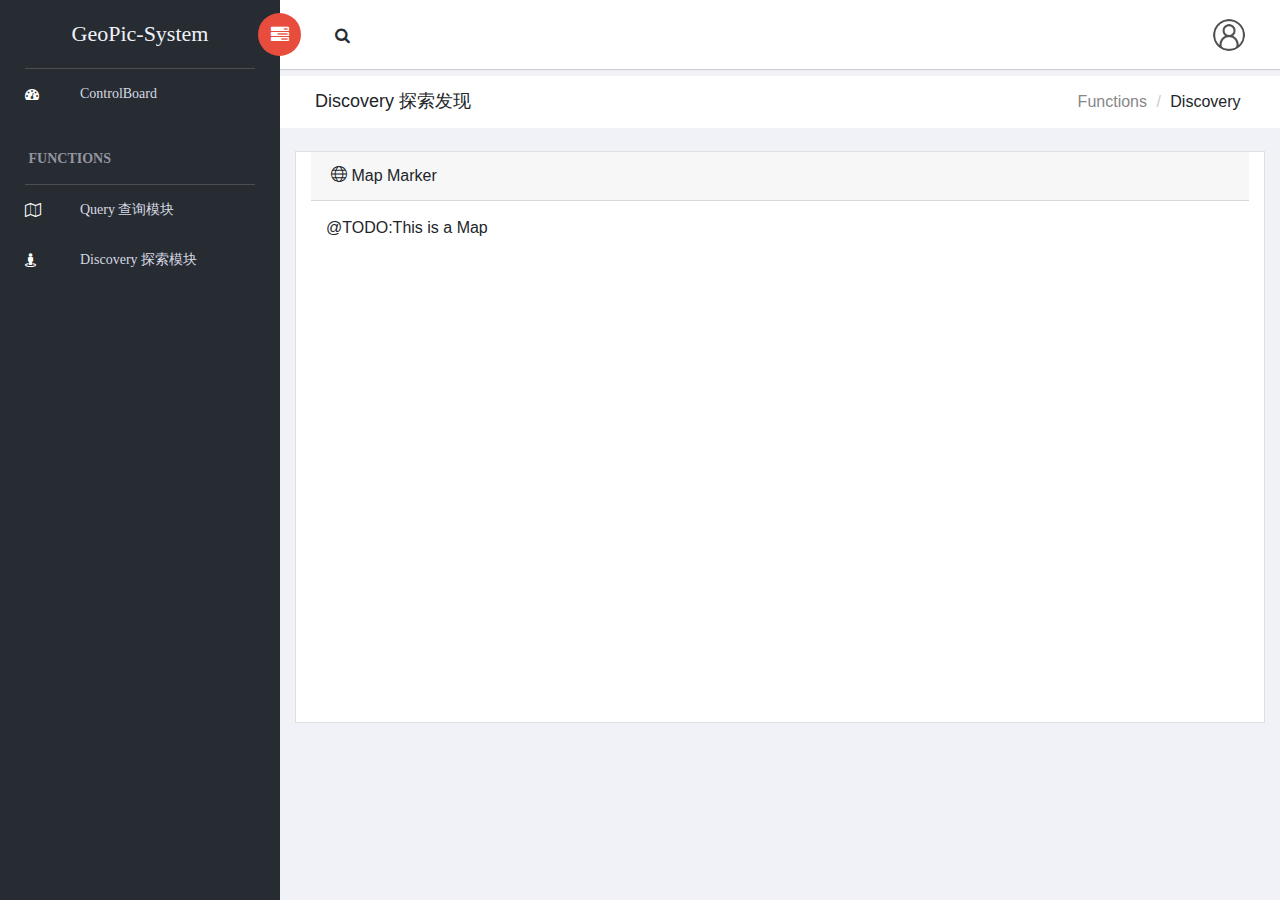
==== commit b6af7a92: "now can click marker to show photo" ====
--- a/SpatialDB-GeoPic-System/web/static/html/discovery.html
+++ b/SpatialDB-GeoPic-System/web/static/html/discovery.html
@@ -19,6 +19,44 @@
 <link rel="stylesheet" href="../vendors/flag-icon-css/css/flag-icon.min.css">
 <link rel="stylesheet" href="../vendors/selectFX/css/cs-skin-elastic.css">
 <link rel="stylesheet" href="../assets/css/style.css">
+
+  <script type="text/javascript"
+          src="https://webapi.amap.com/maps?v=1.4.15&key=0a2e5f7264c791daee51483cb024a8b8"></script>
+  <script type="text/javascript" src="../../support/jquery-3.4.1.min.js"></script>
+  <script src="../js/MapControl.js"></script>
+  <script src="../js/DiscoveryControl.js"></script>
+  <script>
+    let dbName = getParam("userDbName");
+
+    function getParam(paramID){
+      let urlAndParams = window.location.href.split("?");
+      let params = urlAndParams[urlAndParams.length - 1];
+      let paramList = params.split("&");
+      for (let i = 0, len = paramList.length; i < len; i++){
+        let param = paramList[i];
+        if(param.search(paramID) != -1){
+          let arr = param.split("=");
+          return arr[arr.length - 1];
+        }
+      }
+    }
+
+    function toControlBoard(){
+      window.location.href = "index.html?userDbName=" + dbName;
+    }
+
+    function toQueryPage(){
+      window.location.href = "query.html?userDbName=" + dbName;
+    }
+
+    $(document).ready(function () {
+      let control = new DiscoveryControl({
+        div: "map"
+      });
+
+    });
+  </script>
+
 </head>
 
 <body>
@@ -28,15 +66,15 @@
   <nav class="navbar navbar-expand-sm navbar-default">
     <div class="navbar-header">
       <button class="navbar-toggler" type="button" data-toggle="collapse" data-target="#main-menu" aria-controls="main-menu" aria-expanded="false" aria-label="Toggle navigation"> <i class="fa fa-bars"></i> </button>
-      <a class="navbar-brand" href="./">GeoPic-System</a> <a class="navbar-brand hidden" href="./"><img src="../images/logo2.png" alt="Logo"></a> </div>
+      <a class="navbar-brand" href="javascript:void(0);">GeoPic-System</a> <a class="navbar-brand hidden" href="./"><img src="../images/logo2.png" alt="Logo"></a> </div>
     <div id="main-menu" class="main-menu collapse navbar-collapse">
       <ul class="nav navbar-nav">
-        <li class="active"> <a href="index.html"> <i class="menu-icon fa fa-dashboard"></i>ControlBoard </a> </li>
+        <li class="active"> <a href="javascript:void(0);" onclick="toControlBoard()"> <i class="menu-icon fa fa-dashboard"></i>ControlBoard </a> </li>
 
         <h3 class="menu-title">&nbsp;FUNCTIONS</h3>
         <!-- /.menu-title -->
-        <li class="active"><a href="query.html"> <i class="menu-icon fa fa-map-o"></i>Query 查询模块</a> </li>
-        <li class="active"> <a href="discovery.html"> <i class="menu-icon fa fa-street-view"></i>Discovery 探索模块</a> </li>
+        <li class="active"><a href="javascript:void(0);" onclick="toQueryPage()"> <i class="menu-icon fa fa-map-o"></i>Query 查询模块</a> </li>
+        <li class="active"> <a href="javascript:void(0);"> <i class="menu-icon fa fa-street-view"></i>Discovery 探索模块</a> </li>
         <!-- /.menu-title --> 
         
         <!-- /.menu-title -->
@@ -108,7 +146,7 @@
       <div class="card col-xl-12">
         <div class="card-header"> <i class="ti-world"></i>&nbsp;Map Marker <strong class="card-title" v-if="headerText">&nbsp;</strong> </div>
         <div class="card-body">
-          <div id="map">@TODO:This is a Map</div>
+          <div id="map" style="height: 491px">@TODO:This is a Map</div>
         </div>
       </div>
       
@@ -161,7 +199,6 @@
 <!-- Right Panel -->
 
 <script src="../vendors/jquery/dist/jquery.min.js"></script>
-<script src="../assets/js/main.js"></script>
 <script src="../vendors/bootstrap/dist/js/bootstrap.min.js"></script>
 <script src="../assets/js/main.js"></script>
 </body>
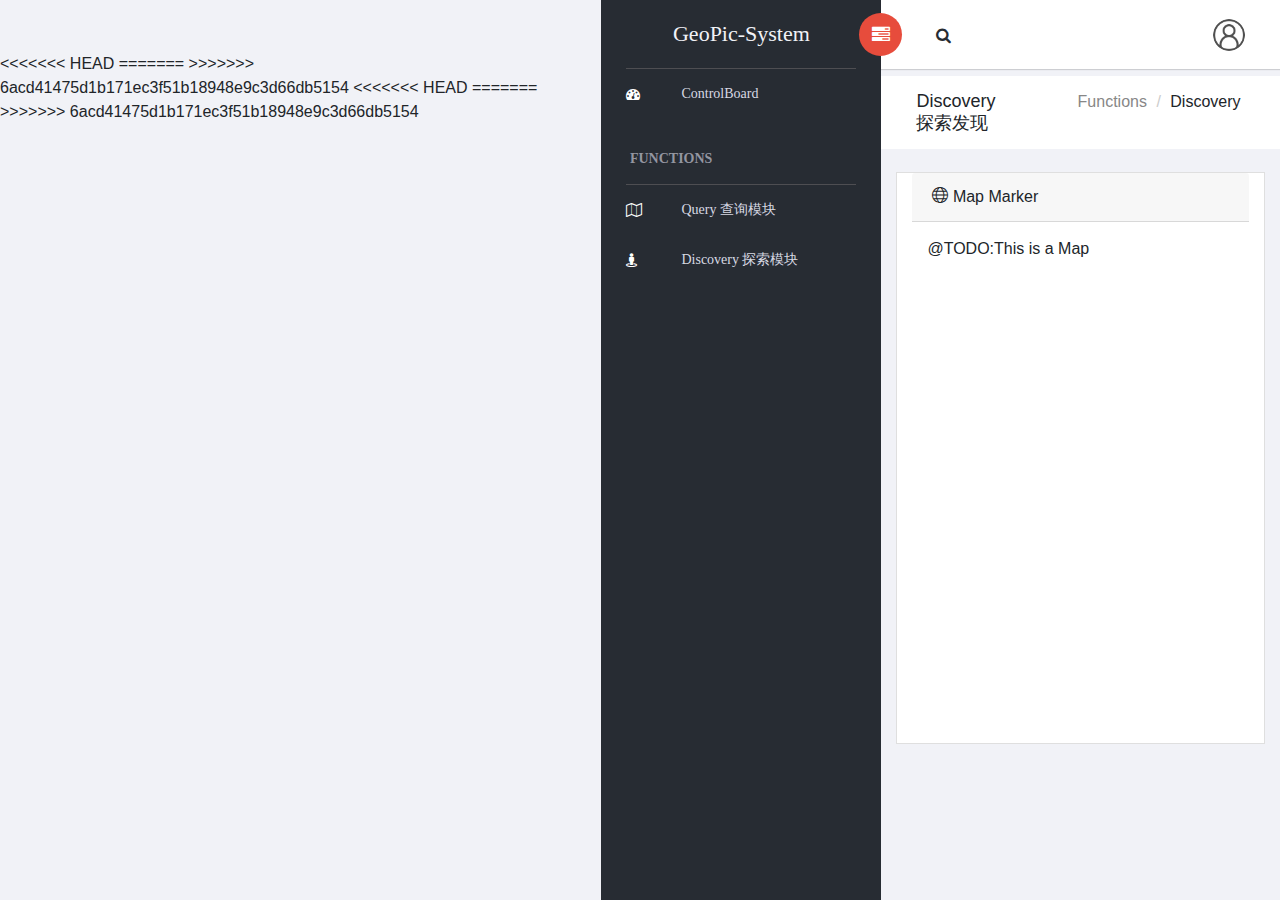
==== commit 8d13483b: "我也不知道做了啥" ====
--- a/SpatialDB-GeoPic-System/web/static/html/discovery.html
+++ b/SpatialDB-GeoPic-System/web/static/html/discovery.html
@@ -1,200 +1,246 @@
 <!doctype html>
-<!--[if lt IE 7]>      <html class="no-js lt-ie9 lt-ie8 lt-ie7" lang=""> <![endif]-->
-<!--[if IE 7]>         <html class="no-js lt-ie9 lt-ie8" lang=""> <![endif]-->
-<!--[if IE 8]>         <html class="no-js lt-ie9" lang=""> <![endif]-->
+<!--[if lt IE 7]>
+<html class="no-js lt-ie9 lt-ie8 lt-ie7" lang=""> <![endif]-->
+<!--[if IE 7]>
+<html class="no-js lt-ie9 lt-ie8" lang=""> <![endif]-->
+<!--[if IE 8]>
+<html class="no-js lt-ie9" lang=""> <![endif]-->
 <!--[if gt IE 8]><!-->
 <html class="no-js" lang="en">
 <!--<![endif]-->
 
 <head>
-<meta charset="utf-8">
-<meta http-equiv="X-UA-Compatible" content="IE=edge">
-<title>GeoPic-System</title>
-<meta name="description" content="GeoPic-System">
-<meta name="viewport" content="width=device-width, initial-scale=1">
-<link rel="shortcut icon" href="../images/favicon.ico">
-<link rel="stylesheet" href="../vendors/bootstrap/dist/css/bootstrap.min.css">
-<link rel="stylesheet" href="../vendors/font-awesome/css/font-awesome.min.css">
-<link rel="stylesheet" href="../vendors/themify-icons/css/themify-icons.css">
-<link rel="stylesheet" href="../vendors/flag-icon-css/css/flag-icon.min.css">
-<link rel="stylesheet" href="../vendors/selectFX/css/cs-skin-elastic.css">
-<link rel="stylesheet" href="../assets/css/style.css">
-
-  <script type="text/javascript"
-          src="https://webapi.amap.com/maps?v=1.4.15&key=0a2e5f7264c791daee51483cb024a8b8"></script>
-  <script type="text/javascript" src="../../support/jquery-3.4.1.min.js"></script>
-  <script src="../js/MapControl.js"></script>
-  <script src="../js/DiscoveryControl.js"></script>
-  <script>
-    let dbName = getParam("userDbName");
-
-    function getParam(paramID){
-      let urlAndParams = window.location.href.split("?");
-      let params = urlAndParams[urlAndParams.length - 1];
-      let paramList = params.split("&");
-      for (let i = 0, len = paramList.length; i < len; i++){
-        let param = paramList[i];
-        if(param.search(paramID) != -1){
-          let arr = param.split("=");
-          return arr[arr.length - 1];
+<<<<<<< HEAD
+
+=======
+>>>>>>> 6acd41475d1b171ec3f51b18948e9c3d66db5154
+    <meta charset="utf-8">
+    <meta http-equiv="X-UA-Compatible" content="IE=edge">
+    <title>GeoPic-System</title>
+    <meta name="description" content="GeoPic-System">
+    <meta name="viewport" content="width=device-width, initial-scale=1">
+    <link rel="shortcut icon" href="../images/favicon.ico">
+    <link rel="stylesheet" href="../vendors/bootstrap/dist/css/bootstrap.min.css">
+    <link rel="stylesheet" href="../vendors/font-awesome/css/font-awesome.min.css">
+    <link rel="stylesheet" href="../vendors/themify-icons/css/themify-icons.css">
+    <link rel="stylesheet" href="../vendors/flag-icon-css/css/flag-icon.min.css">
+    <link rel="stylesheet" href="../vendors/selectFX/css/cs-skin-elastic.css">
+    <link rel="stylesheet" href="../assets/css/style.css">
+
+    <script type="text/javascript"
+            src="https://webapi.amap.com/maps?v=1.4.15&key=0a2e5f7264c791daee51483cb024a8b8"></script>
+    <script type="text/javascript" src="../../support/jquery-3.4.1.min.js"></script>
+    <script src="../js/MapControl.js"></script>
+    <script src="../js/DiscoveryControl.js"></script>
+    <script src="../js/PhotoDetailModal.js"></script>
+    <script>
+        let dbName = getParam("userDbName");
+
+        function getParam(paramID) {
+            let urlAndParams = window.location.href.split("?");
+            let params = urlAndParams[urlAndParams.length - 1];
+            let paramList = params.split("&");
+            for (let i = 0, len = paramList.length; i < len; i++) {
+                let param = paramList[i];
+                if (param.search(paramID) != -1) {
+                    let arr = param.split("=");
+                    return arr[arr.length - 1];
+                }
+            }
         }
-      }
-    }
-
-    function toControlBoard(){
-      window.location.href = "index.html?userDbName=" + dbName;
-    }
-
-    function toQueryPage(){
-      window.location.href = "query.html?userDbName=" + dbName;
-    }
-
-    $(document).ready(function () {
-      let control = new DiscoveryControl({
-        div: "map"
-      });
-
-    });
-  </script>
-
+
+        function toControlBoard() {
+            window.location.href = "index.html?userDbName=" + dbName;
+        }
+
+        function toQueryPage() {
+            window.location.href = "query.html?userDbName=" + dbName;
+        }
+<<<<<<< HEAD
+
+=======
+>>>>>>> 6acd41475d1b171ec3f51b18948e9c3d66db5154
+        $(document).ready(function () {
+            let control = new DiscoveryControl({
+                div: "map"
+            });
+            let pDetailControl = new PhotoDetailModal();
+        });
+    </script>
+<<<<<<< HEAD
+
+=======
+>>>>>>> 6acd41475d1b171ec3f51b18948e9c3d66db5154
 </head>
 
 <body>
 <!-- Left Panel -->
 
 <aside id="left-panel" class="left-panel">
-  <nav class="navbar navbar-expand-sm navbar-default">
-    <div class="navbar-header">
-      <button class="navbar-toggler" type="button" data-toggle="collapse" data-target="#main-menu" aria-controls="main-menu" aria-expanded="false" aria-label="Toggle navigation"> <i class="fa fa-bars"></i> </button>
-      <a class="navbar-brand" href="javascript:void(0);">GeoPic-System</a> <a class="navbar-brand hidden" href="./"><img src="../images/logo2.png" alt="Logo"></a> </div>
-    <div id="main-menu" class="main-menu collapse navbar-collapse">
-      <ul class="nav navbar-nav">
-        <li class="active"> <a href="javascript:void(0);" onclick="toControlBoard()"> <i class="menu-icon fa fa-dashboard"></i>ControlBoard </a> </li>
-
-        <h3 class="menu-title">&nbsp;FUNCTIONS</h3>
-        <!-- /.menu-title -->
-        <li class="active"><a href="javascript:void(0);" onclick="toQueryPage()"> <i class="menu-icon fa fa-map-o"></i>Query 查询模块</a> </li>
-        <li class="active"> <a href="javascript:void(0);"> <i class="menu-icon fa fa-street-view"></i>Discovery 探索模块</a> </li>
-        <!-- /.menu-title --> 
-        
-        <!-- /.menu-title -->
-      </ul>
+    <nav class="navbar navbar-expand-sm navbar-default">
+        <div class="navbar-header">
+            <button class="navbar-toggler" type="button" data-toggle="collapse" data-target="#main-menu"
+                    aria-controls="main-menu" aria-expanded="false" aria-label="Toggle navigation"><i
+                    class="fa fa-bars"></i></button>
+            <a class="navbar-brand" href="javascript:void(0);">GeoPic-System</a> <a class="navbar-brand hidden"
+                                                                                    href="./"><img
+                src="../images/logo2.png" alt="Logo"></a></div>
+        <div id="main-menu" class="main-menu collapse navbar-collapse">
+            <ul class="nav navbar-nav">
+                <li class="active"><a href="javascript:void(0);" onclick="toControlBoard()"> <i
+                        class="menu-icon fa fa-dashboard"></i>ControlBoard </a></li>
+
+                <h3 class="menu-title">&nbsp;FUNCTIONS</h3>
+                <!-- /.menu-title -->
+                <li class="active"><a href="javascript:void(0);" onclick="toQueryPage()"> <i
+                        class="menu-icon fa fa-map-o"></i>Query 查询模块</a></li>
+                <li class="active"><a href="javascript:void(0);"> <i class="menu-icon fa fa-street-view"></i>Discovery
+                    探索模块</a></li>
+                <!-- /.menu-title -->
+
+                <!-- /.menu-title -->
+            </ul>
+        </div>
+        <!-- /.navbar-collapse -->
+    </nav>
+</aside>
+
+<!-- Left Panel -->
+
+<!-- Right Panel -->
+
+<div id="right-panel" class="right-panel">
+    <!-- Header-->
+    <header id="header" class="header">
+        <div class="header-menu">
+            <div class="col-sm-7"><a id="menuToggle" class="menutoggle pull-left"><i class="fa fa fa-tasks"></i></a>
+                <div class="header-left">
+                    <button class="search-trigger"><i class="fa fa-search"></i></button>
+                    <div class="form-inline">
+                        <form class="search-form">
+                            <input class="form-control mr-sm-2" type="text" placeholder="Search ..."
+                                   aria-label="Search">
+                            <button class="search-close" type="submit"><i class="fa fa-close"></i></button>
+                        </form>
+                    </div>
+                    <div class="dropdown for-message"></div>
+                </div>
+            </div>
+            <div class="col-sm-5">
+                <div class="user-area dropdown float-right"><a href="#" class="dropdown-toggle" data-toggle="dropdown"
+                                                               aria-haspopup="true" aria-expanded="false"> <img
+                        class="user-avatar rounded-circle" src="../images/admin.jpg" alt="User Avatar"> </a>
+                    <div class="user-menu dropdown-menu"><a class="nav-link" href="index.html"><i
+                            class="fa fa-user"></i> 我的照片
+                    </a> <a class="nav-link" href="login.html"><i class="fa fa-power-off"></i> 登出</a></div>
+                </div>
+                <div class="language-select dropdown" id="language-select">
+                    <div class="dropdown-menu" aria-labelledby="language">
+                        <div class="dropdown-item"><span class="flag-icon flag-icon-fr"></span></div>
+                        <div class="dropdown-item"><i class="flag-icon flag-icon-es"></i></div>
+                        <div class="dropdown-item"><i class="flag-icon flag-icon-us"></i></div>
+                        <div class="dropdown-item"><i class="flag-icon flag-icon-it"></i></div>
+                    </div>
+                </div>
+            </div>
+        </div>
+    </header>
+    <!-- /header -->
+    <!-- Header-->
+
+    <div class="breadcrumbs">
+        <div class="col-sm-4">
+            <div class="page-header float-left">
+                <div class="page-title">
+                    <h1>Discovery 探索发现</h1>
+                </div>
+            </div>
+        </div>
+        <div class="col-sm-8">
+            <div class="page-header float-right">
+                <div class="page-title">
+                    <ol class="breadcrumb text-right">
+                        <li><a href="index.html">Functions&nbsp;</a></li>
+                        <li class="active">Discovery&nbsp;</li>
+                    </ol>
+                </div>
+            </div>
+        </div>
     </div>
-    <!-- /.navbar-collapse --> 
-  </nav>
-</aside>
-
-<!-- Left Panel --> 
-
-<!-- Right Panel -->
-
-<div id="right-panel" class="right-panel"> 
-  <!-- Header-->
-  <header id="header" class="header">
-    <div class="header-menu">
-      <div class="col-sm-7"> <a id="menuToggle" class="menutoggle pull-left"><i class="fa fa fa-tasks"></i></a>
-        <div class="header-left">
-          <button class="search-trigger"><i class="fa fa-search"></i></button>
-          <div class="form-inline">
-            <form class="search-form">
-              <input class="form-control mr-sm-2" type="text" placeholder="Search ..." aria-label="Search">
-              <button class="search-close" type="submit"><i class="fa fa-close"></i></button>
-            </form>
-          </div>
-          <div class="dropdown for-message"> </div>
-        </div>
-      </div>
-      <div class="col-sm-5">
-        <div class="user-area dropdown float-right"> <a href="#" class="dropdown-toggle" data-toggle="dropdown" aria-haspopup="true" aria-expanded="false"> <img class="user-avatar rounded-circle" src="../images/admin.jpg" alt="User Avatar"> </a>
-          <div class="user-menu dropdown-menu"> <a class="nav-link" href="index.html"><i class="fa fa-user"></i> 我的照片 </a> <a class="nav-link" href="login.html"><i class="fa fa-power-off"></i> 登出</a> </div>
-        </div>
-        <div class="language-select dropdown" id="language-select">
-          <div class="dropdown-menu" aria-labelledby="language">
-            <div class="dropdown-item"> <span class="flag-icon flag-icon-fr"></span> </div>
-            <div class="dropdown-item"> <i class="flag-icon flag-icon-es"></i> </div>
-            <div class="dropdown-item"> <i class="flag-icon flag-icon-us"></i> </div>
-            <div class="dropdown-item"> <i class="flag-icon flag-icon-it"></i> </div>
-          </div>
-        </div>
-      </div>
+    <div class="content mt-3">
+        <div class="animated">
+            <div class="card col-xl-12">
+                <div class="card-header"><i class="ti-world"></i>&nbsp;Map Marker <strong class="card-title"
+                                                                                          v-if="headerText">&nbsp;</strong>
+                </div>
+                <div class="card-body">
+                    <div id="map" style="height: 491px">@TODO:This is a Map</div>
+                </div>
+            </div>
+
+            <!--照片详细显示模态框-->
+            <div class="modal fade" id="mediumModal" tabindex="-1" role="dialog" aria-labelledby="mediumModalLabel"
+                 aria-hidden="true">
+                <div class="modal-dialog modal-lg" role="document">
+                    <div class="modal-content">
+                        <div class="modal-header">
+                            <h5 class="modal-title" id="mediumModalLabel">照片详情</h5>
+                            <button type="button" class="close" data-dismiss="modal" aria-label="Close"><span
+                                    aria-hidden="true">&times;</span>
+                            </button>
+                        </div>
+
+                        <!--模态框主体部分-->
+                        <div class="modal-body">
+                            <div class="photoDetailModal-content-left">
+                                <!--@TODO：显示照片略缩图-->
+                                <div class="photoDetailModal-content-originPhoto-box"><img
+                                        class="photoDetailModal-content-originPhoto"
+                                        style="width:inherit"></div>
+                                <div class="photoDetailModal-content-left-photoInfo-box">
+                                    <div class="photoTakenTime-box">
+                                        <div class="takenTimeLabel">拍摄时间：</div>
+                                        <input type="text" class="takenTime" readonly="readonly"/>
+                                    </div>
+                                    <div class="photoTakenPlace-box">
+                                        <div class="takenPlaceLabel">拍摄地点：</div>
+                                        <input type="text" class="takenPlace" readonly="readonly"/>
+                                    </div>
+                                </div>
+                            </div>
+                            <div class="photoDetailModal-content-right">
+                                <div class="photoDetailModal-content-right-personIncluded-title">&nbsp;&nbsp;包含的人物(最多显示9张）</div>
+                                <!--@TODO：显示人脸-->
+                                <div class="faces">
+                                    <ul class="faces-list">
+                                    </ul>
+                                </div>
+
+                                <!--@TODO:修改照片标签-->
+                                <div class="">
+                                    <div class="photoLabel-box"><span>&nbsp;照片标签：</span>
+                                        <input type="text" class="inputPhotoLabel" readonly="readonly" value="">
+                                    </div>
+                                </div>
+                                <button id="btnEditAdd" class="btn btn-secondary">编辑地址</button>
+                                <button id="btnEditLabel" class="btn btn-secondary">编辑标签</button>
+                                <button id="btnGoPublic" class="btn btn-primary">发布照片</button>
+                            </div>
+                        </div>
+                        <div class="modal-footer">
+                            <button type="button" class="btn btn-secondary" data-dismiss="modal">取消</button>
+                            <button type="button" id="btnOK" class="btn btn-primary">确认</button>
+                        </div>
+                    </div>
+                </div>
+                <!-- .animated -->
+            </div>
+            <!-- .content -->
+        </div>
     </div>
-  </header>
-  <!-- /header --> 
-  <!-- Header-->
-  
-  <div class="breadcrumbs">
-    <div class="col-sm-4">
-      <div class="page-header float-left">
-        <div class="page-title">
-          <h1>Discovery 探索发现</h1>
-        </div>
-      </div>
-    </div>
-    <div class="col-sm-8">
-      <div class="page-header float-right">
-        <div class="page-title">
-          <ol class="breadcrumb text-right">
-            <li><a href="index.html">Functions&nbsp;</a></li>
-            <li class="active">Discovery&nbsp;</li>
-          </ol>
-        </div>
-      </div>
-    </div>
-  </div>
-  <div class="content mt-3">
-    <div class="animated">
-      <div class="card col-xl-12">
-        <div class="card-header"> <i class="ti-world"></i>&nbsp;Map Marker <strong class="card-title" v-if="headerText">&nbsp;</strong> </div>
-        <div class="card-body">
-          <div id="map" style="height: 491px">@TODO:This is a Map</div>
-        </div>
-      </div>
-      
-      <!--照片详细显示模态框-->
-      <div class="modal fade" id="mediumModal" tabindex="-1" role="dialog" aria-labelledby="mediumModalLabel" aria-hidden="true">
-        <div class="modal-dialog modal-lg" role="document">
-          <div class="modal-content">
-            <div class="modal-header">
-              <h5 class="modal-title" id="mediumModalLabel">照片详情</h5>
-              <button type="button" class="close" data-dismiss="modal" aria-label="Close"> <span aria-hidden="true">&times;</span> </button>
-            </div>
-            
-            <!--模态框主体部分-->
-            <div class="modal-body">
-              <div class="photoDetailModal-content-left"> 
-                <!--@TODO：显示照片略缩图-->
-                <div class="photoDetailModal-content-originPhoto-box"> <img class="photoDetailModal-content-originPhoto" src="../images/admin.jpg"> </div>
-                <div class="photoDetailModal-content-left-photoInfo-box"> <span class="photoInfo-takenTime">拍摄时间：</span> <span class="photoInfo-takenPlace">拍摄地点：</span> </div>
-              </div>
-              <div class="photoDetailModal-content-right">
-                <div class="photoDetailModal-content-right-personIncluded-title">&nbsp;&nbsp;包含的人物(最多显示9张）</div>
-                <!--@TODO：显示人脸-->
-                <div class="faces">
-                  <ul class="faces-list">
-                  </ul>
-                </div>
-                <!--@TODO:修改照片标签-->
-                <div class="photoLabel-box"> <span>&nbsp;照片标签：</span>
-                  <input type="text" class="inputPhotoLabel" readonly="readonly" value="">
-                </div>
-              </div>
-            </div>
-            <div class="modal-footer">
-              <button type="button" class="btn btn-secondary" data-dismiss="modal">取消</button>
-              <button type="button" class="btn btn-primary">确认</button>
-            </div>
-          </div>
-        </div>
-        
-        <!-- .animated --> 
-      </div>
-      <!-- .content --> 
-      
-    </div>
-  </div>
 </div>
 
-<!-- /#right-panel --> 
+<!-- /#right-panel -->
 
 <!-- Right Panel -->
 
--- a/SpatialDB-GeoPic-System/web/static/assets/css/style.css
+++ b/SpatialDB-GeoPic-System/web/static/assets/css/style.css
@@ -2523,7 +2523,7 @@
 .photoDetailModal-content-left-photoInfo-box{
     margin-top: 25px;
 }
-.photoInfo-takenTime,.photoInfo-takenPlace{
+.photoTakenTime-box,.photoTakenPlace-box{
     display: block;
     font-size: 16px;
     position: absolute;
@@ -2532,7 +2532,7 @@
 }
 
 
-.photoInfo-takenPlace{
+.photoTakenPlace-box{
     margin-top: 35px;
 }
 .photoDetailModal-content-right-personIncluded-title{
@@ -2580,7 +2580,18 @@
     margin-right: 20px;
 }
 
-
-
-
-
+.takenTimeLabel, .takenPlaceLabel{
+  width: 40%;
+  float: left;
+}
+
+.takenTime, .takenPlace{
+  width: 60%;
+  float: left;
+}
+
+
+
+
+
+
